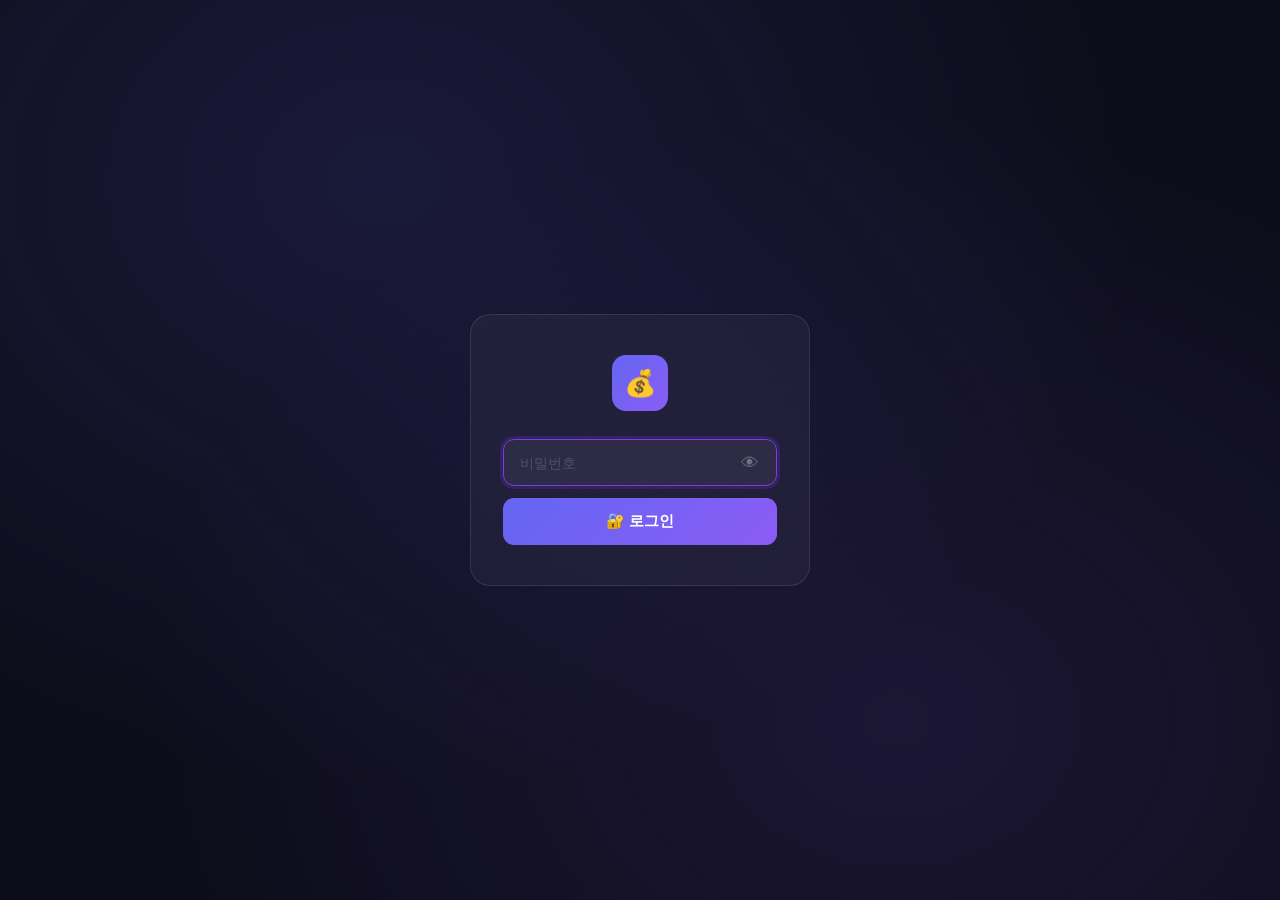
==== app.html @ 4954d440 "Add files via upload" ====
<!DOCTYPE html>
<html lang="ko">
<head>
<meta charset="UTF-8">
<meta name="viewport" content="width=device-width, initial-scale=1.0">
<title>AI 블로그 수익화 자동화</title>
<style>
*{margin:0;padding:0;box-sizing:border-box}
body{font-family:-apple-system,BlinkMacSystemFont,'Segoe UI','Noto Sans KR',sans-serif;background:#0d0d1a;color:#e2e2e2;min-height:100vh}
.header{background:rgba(255,255,255,.03);border-bottom:1px solid rgba(255,255,255,.08);padding:16px 24px;display:flex;align-items:center;justify-content:space-between;position:sticky;top:0;z-index:100;backdrop-filter:blur(12px)}
.logo{display:flex;align-items:center;gap:12px}
.logo-icon{width:36px;height:36px;background:linear-gradient(135deg,#6366f1,#8b5cf6);border-radius:9px;display:flex;align-items:center;justify-content:center;font-size:18px}
.logo-text{font-size:16px;font-weight:700;background:linear-gradient(135deg,#818cf8,#c4b5fd);-webkit-background-clip:text;-webkit-text-fill-color:transparent}
.status-bar{display:flex;gap:10px;flex-wrap:wrap}
.sb{font-size:11px;padding:4px 10px;border-radius:20px;border:1px solid rgba(255,255,255,.1);color:#9ca3af}
.sb.ok{border-color:rgba(16,185,129,.4);color:#34d399;background:rgba(16,185,129,.08)}
.sb.no{border-color:rgba(239,68,68,.3);color:#f87171;background:rgba(239,68,68,.06)}
.global-alert{position:fixed;top:72px;left:50%;transform:translateX(-50%);padding:12px 24px;border-radius:10px;font-size:14px;font-weight:600;z-index:200;display:none;min-width:260px;text-align:center;animation:fadeIn .3s}
@keyframes fadeIn{from{opacity:0;transform:translateX(-50%) translateY(-8px)}to{opacity:1;transform:translateX(-50%) translateY(0)}}
.global-alert.success{background:#065f46;color:#6ee7b7;border:1px solid #10b981}
.global-alert.error{background:#7f1d1d;color:#fca5a5;border:1px solid #ef4444}
.tabs{display:flex;background:rgba(255,255,255,.03);border-bottom:1px solid rgba(255,255,255,.08);padding:0 24px;overflow-x:auto}
.tab-btn{padding:14px 18px;font-size:13px;font-weight:600;color:#6b7280;border:none;background:none;cursor:pointer;border-bottom:2px solid transparent;transition:all .2s;white-space:nowrap}
.tab-btn:hover{color:#a78bfa}
.tab-btn.active{color:#a78bfa;border-bottom-color:#7c3aed}
.container{max-width:900px;margin:0 auto;padding:24px 20px}
.tab-content{display:none}
.tab-content.active{display:block}
.card{background:rgba(255,255,255,.04);border:1px solid rgba(255,255,255,.08);border-radius:14px;padding:22px;margin-bottom:16px}
.card-hot{background:linear-gradient(135deg,rgba(239,68,68,.08),rgba(251,191,36,.06));border:1px solid rgba(239,68,68,.2)}
.card-title{font-size:12px;font-weight:700;color:#a78bfa;margin-bottom:16px;display:flex;align-items:center;gap:8px;letter-spacing:.5px;text-transform:uppercase}
label{display:block;font-size:12px;color:#9ca3af;margin-bottom:5px;font-weight:600;letter-spacing:.3px}
input,select,textarea{width:100%;padding:10px 14px;background:rgba(255,255,255,.05);border:1px solid rgba(255,255,255,.1);border-radius:9px;color:#e2e2e2;font-size:14px;font-family:inherit;outline:none;transition:all .2s}
input:focus,select:focus,textarea:focus{border-color:#7c3aed;box-shadow:0 0 0 3px rgba(124,58,237,.15)}
input[type="password"]{letter-spacing:2px}
input[type="password"]::placeholder{letter-spacing:0}
select option{background:#1a1a2e}
textarea{resize:vertical;line-height:1.7}
.fg{margin-bottom:14px}
.row2{display:grid;grid-template-columns:1fr 1fr;gap:14px}
.row3{display:grid;grid-template-columns:1fr 1fr 1fr;gap:14px}
.hint{font-size:11px;color:#6b7280;margin-top:5px;line-height:1.6}
.hint a{color:#818cf8}
.infobox{background:rgba(99,102,241,.08);border:1px solid rgba(99,102,241,.2);border-radius:9px;padding:14px;margin-top:12px}
.infobox h4{color:#a78bfa;font-size:12px;font-weight:700;margin-bottom:8px}
.infobox ol,.infobox ul{padding-left:18px;font-size:12px;color:#9ca3af;line-height:2}
.infobox code{background:rgba(255,255,255,.08);padding:1px 5px;border-radius:3px;font-size:11px;font-family:monospace}
.btn{padding:10px 18px;border-radius:9px;border:none;font-size:13px;font-weight:700;cursor:pointer;display:inline-flex;align-items:center;gap:7px;transition:all .2s;font-family:inherit;letter-spacing:.3px}
.btn:disabled{opacity:.45;cursor:not-allowed;transform:none !important;box-shadow:none !important}
.btn-primary{background:linear-gradient(135deg,#6366f1,#8b5cf6);color:#fff}
.btn-primary:hover:not(:disabled){transform:translateY(-1px);box-shadow:0 6px 20px rgba(99,102,241,.4)}
.btn-success{background:linear-gradient(135deg,#059669,#10b981);color:#fff}
.btn-success:hover:not(:disabled){transform:translateY(-1px);box-shadow:0 6px 20px rgba(16,185,129,.35)}
.btn-danger{background:rgba(239,68,68,.15);color:#f87171;border:1px solid rgba(239,68,68,.25)}
.btn-danger:hover:not(:disabled){background:rgba(239,68,68,.25)}
.btn-ghost{background:rgba(255,255,255,.06);color:#d1d5db;border:1px solid rgba(255,255,255,.12)}
.btn-ghost:hover:not(:disabled){background:rgba(255,255,255,.1)}
.btn-hot{background:linear-gradient(135deg,#dc2626,#f97316);color:#fff}
.btn-hot:hover:not(:disabled){transform:translateY(-1px);box-shadow:0 6px 20px rgba(239,68,68,.4)}
.btn-yellow{background:linear-gradient(135deg,#b45309,#d97706);color:#fff}
.btn-yellow:hover:not(:disabled){transform:translateY(-1px);box-shadow:0 6px 20px rgba(217,119,6,.35)}
.btn-sm{padding:6px 12px;font-size:12px;border-radius:7px}
.btn-block{width:100%;justify-content:center}
.spin{width:16px;height:16px;border:2px solid rgba(255,255,255,.2);border-top-color:#fff;border-radius:50%;animation:sp .7s linear infinite;flex-shrink:0}
@keyframes sp{to{transform:rotate(360deg)}}
.progress-wrap{background:rgba(255,255,255,.05);border:1px solid rgba(255,255,255,.08);border-radius:10px;padding:16px;margin-bottom:16px;display:none}
.progress-bar-bg{height:6px;background:rgba(255,255,255,.08);border-radius:3px;overflow:hidden;margin-bottom:8px}
.progress-bar{height:100%;background:linear-gradient(90deg,#6366f1,#8b5cf6);border-radius:3px;transition:width .4s;width:0%}
.progress-text{font-size:12px;color:#9ca3af}
.log-wrap{background:rgba(0,0,0,.25);border:1px solid rgba(255,255,255,.06);border-radius:9px;padding:12px;height:120px;overflow-y:auto;font-size:12px;color:#6b7280;line-height:1.9;font-family:monospace}
.log-wrap div{border-bottom:1px solid rgba(255,255,255,.04);padding:1px 0}
.tag{background:rgba(99,102,241,.15);color:#a78bfa;border:1px solid rgba(99,102,241,.25);padding:2px 9px;border-radius:20px;font-size:11px;white-space:nowrap}
.tags-row{display:flex;flex-wrap:wrap;gap:5px;margin-top:6px}
.seo-badge{padding:3px 10px;border-radius:20px;font-size:11px;font-weight:700}
.seo-high{background:rgba(16,185,129,.15);color:#34d399;border:1px solid rgba(16,185,129,.3)}
.seo-mid{background:rgba(251,191,36,.12);color:#fbbf24;border:1px solid rgba(251,191,36,.25)}
.seo-low{background:rgba(239,68,68,.12);color:#f87171;border:1px solid rgba(239,68,68,.25)}
.badge{padding:3px 10px;border-radius:20px;font-size:11px;font-weight:700}
.badge-blue{background:rgba(59,130,246,.15);color:#60a5fa;border:1px solid rgba(59,130,246,.3)}
.badge-yellow{background:rgba(251,191,36,.12);color:#fbbf24;border:1px solid rgba(251,191,36,.3)}
.badge-green{background:rgba(16,185,129,.12);color:#34d399;border:1px solid rgba(16,185,129,.3)}
.badge-red{background:rgba(239,68,68,.12);color:#f87171;border:1px solid rgba(239,68,68,.3)}
.badge-orange{background:rgba(249,115,22,.12);color:#fb923c;border:1px solid rgba(249,115,22,.3)}
.queue-item{background:rgba(255,255,255,.03);border:1px solid rgba(255,255,255,.08);border-radius:12px;padding:16px;margin-bottom:10px;transition:border-color .2s}
.queue-item:hover{border-color:rgba(99,102,241,.3)}
.queue-item.posted{opacity:.65}
.queue-item.error{border-color:rgba(239,68,68,.3)}
.qi-header{display:flex;justify-content:space-between;align-items:flex-start;gap:12px;margin-bottom:8px}
.qi-title{font-size:14px;font-weight:600;color:#e2e2e2;line-height:1.4;margin-bottom:4px}
.qi-meta{font-size:12px;color:#6b7280}
.qi-longtail{font-size:11px;color:#818cf8;margin-top:4px}
.qi-actions{display:flex;gap:6px;margin-top:10px;flex-wrap:wrap}
.history-item{background:rgba(255,255,255,.03);border:1px solid rgba(255,255,255,.06);border-radius:12px;padding:16px;margin-bottom:10px}
.hi-title{font-size:14px;font-weight:600;color:#e2e2e2;margin-bottom:4px}
.hi-meta{font-size:12px;color:#6b7280;margin-bottom:6px}
.stats{display:grid;grid-template-columns:repeat(4,1fr);gap:12px;margin-bottom:20px}
.stat{background:rgba(255,255,255,.04);border:1px solid rgba(255,255,255,.08);border-radius:12px;padding:14px;text-align:center}
.stat-num{font-size:26px;font-weight:700;color:#818cf8;margin-bottom:2px}
.stat-label{font-size:11px;color:#6b7280}
.kw-item{display:flex;align-items:center;gap:10px;padding:10px 14px;background:rgba(255,255,255,.03);border:1px solid rgba(255,255,255,.07);border-radius:9px;margin-bottom:6px}
.kw-item input[type=checkbox]{width:16px;height:16px;cursor:pointer;accent-color:#7c3aed}
.kw-text{flex:1;font-size:14px;color:#d1d5db}
.kw-badge{font-size:10px;padding:2px 8px;border-radius:20px;background:rgba(99,102,241,.15);color:#a78bfa;border:1px solid rgba(99,102,241,.2)}
.divider{height:1px;background:rgba(255,255,255,.07);margin:18px 0}
.empty{text-align:center;padding:50px 20px;color:#6b7280}
.empty .empty-icon{font-size:40px;margin-bottom:12px}
.empty p{font-size:14px}
.token-timer{font-size:12px;margin-top:6px;padding:6px 10px;border-radius:7px;display:inline-block}
.timer-ok{background:rgba(16,185,129,.1);color:#34d399;border:1px solid rgba(16,185,129,.2)}
.timer-warn{background:rgba(251,191,36,.1);color:#fbbf24;border:1px solid rgba(251,191,36,.2)}
.timer-expired{background:rgba(239,68,68,.1);color:#f87171;border:1px solid rgba(239,68,68,.2)}

/* 핫이슈 trend cards */
.trend-grid{display:grid;grid-template-columns:1fr 1fr;gap:10px;margin-top:14px}
.trend-card{background:rgba(255,255,255,.04);border:1px solid rgba(255,255,255,.08);border-radius:11px;padding:14px;cursor:pointer;transition:all .2s;position:relative}
.trend-card:hover{border-color:rgba(239,68,68,.4);background:rgba(239,68,68,.05)}
.trend-card.selected{border-color:rgba(99,102,241,.5);background:rgba(99,102,241,.08)}
.trend-card .tc-rank{position:absolute;top:10px;right:12px;font-size:18px;font-weight:700;color:rgba(255,255,255,.15)}
.trend-card .tc-cat{font-size:10px;font-weight:700;padding:2px 8px;border-radius:20px;display:inline-block;margin-bottom:8px}
.trend-card .tc-original{font-size:13px;font-weight:600;color:#e2e2e2;margin-bottom:4px}
.trend-card .tc-keyword{font-size:12px;color:#818cf8;margin-bottom:6px}
.trend-card .tc-reason{font-size:11px;color:#6b7280;line-height:1.5}
.trend-card .tc-check{width:18px;height:18px;border-radius:4px;background:rgba(255,255,255,.08);border:1px solid rgba(255,255,255,.2);display:flex;align-items:center;justify-content:center;font-size:12px;margin-bottom:8px}
.trend-card.selected .tc-check{background:#6366f1;border-color:#6366f1}
.trend-actions{display:flex;gap:10px;margin-top:14px;align-items:center}
.trend-last-update{font-size:11px;color:#6b7280;flex:1}

/* Category colors */
.cat-ent{background:rgba(236,72,153,.15);color:#f9a8d4;border:1px solid rgba(236,72,153,.25)}
.cat-eco{background:rgba(16,185,129,.12);color:#6ee7b7;border:1px solid rgba(16,185,129,.2)}
.cat-sports{background:rgba(59,130,246,.12);color:#93c5fd;border:1px solid rgba(59,130,246,.2)}
.cat-tech{background:rgba(99,102,241,.12);color:#c4b5fd;border:1px solid rgba(99,102,241,.2)}
.cat-life{background:rgba(251,191,36,.1);color:#fde68a;border:1px solid rgba(251,191,36,.2)}
.cat-health{background:rgba(239,68,68,.1);color:#fca5a5;border:1px solid rgba(239,68,68,.2)}
.cat-etc{background:rgba(255,255,255,.06);color:#9ca3af;border:1px solid rgba(255,255,255,.12)}

.count-badge{background:#4c1d95;color:#c4b5fd;border-radius:20px;padding:1px 7px;font-size:11px;margin-left:4px}

@media(max-width:600px){
  .row2,.row3{grid-template-columns:1fr}
  .stats{grid-template-columns:1fr 1fr}
  .status-bar{display:none}
  .tab-btn{padding:12px 12px;font-size:12px}
  .trend-grid{grid-template-columns:1fr}
}
</style>
</head>
<body>

<div class="header">
  <div class="logo">
    <div class="logo-icon">💰</div>
    <span class="logo-text">AI 블로그 수익화 자동화</span>
    <span style="font-size:10px;font-weight:700;padding:3px 8px;border-radius:20px;background:rgba(99,102,241,.2);color:#a78bfa;border:1px solid rgba(99,102,241,.3);margin-left:4px">v1.2.0</span>
  </div>
  <div class="status-bar">
    <span class="sb" id="sb-gemini">❌ Gemini 미설정</span>
    <span class="sb" id="sb-blog">❌ Blog ID 없음</span>
    <span class="sb" id="sb-token">❌ 토큰 없음</span>
    <button onclick="doLogout()" style="background:rgba(239,68,68,.12);color:#f87171;border:1px solid rgba(239,68,68,.25);border-radius:20px;padding:4px 12px;font-size:11px;cursor:pointer;font-family:inherit;font-weight:600">🔒 로그아웃</button>
  </div>
</div>

<div class="global-alert" id="globalAlert"></div>

<div class="tabs">
  <button class="tab-btn" data-tab="settings" onclick="showTab('settings')">⚙️ 설정</button>
  <button class="tab-btn active" data-tab="hotissue" onclick="showTab('hotissue')">🔥 핫이슈</button>
  <button class="tab-btn" data-tab="keywords" onclick="showTab('keywords')">🔑 키워드</button>
  <button class="tab-btn" data-tab="queue" onclick="showTab('queue')">📋 대기열 <span id="queueCount" class="count-badge">0</span></button>
  <button class="tab-btn" data-tab="history" onclick="showTab('history')">📊 기록</button>
</div>

<!-- ===== SETTINGS ===== -->
<div id="tab-settings" class="tab-content">
<div class="container">
  <div class="card">
    <div class="card-title">🤖 AI 설정 (Gemini — 무료)</div>
    <div class="fg">
      <label>GEMINI API 키</label>
      <input type="password" id="geminiKey" placeholder="AIzaSy..." oninput="autoSave()">
      <p class="hint">👉 <a href="https://aistudio.google.com/app/apikey" target="_blank">aistudio.google.com</a> 에서 무료 발급 · 하루 1,500회 무료</p>
    </div>
  </div>
  <div class="card">
    <div class="card-title">📝 Blogger 연동</div>
    <div class="fg">
      <label>블로그 ID</label>
      <input type="text" id="blogId" placeholder="예: 1234567890123456789" oninput="autoSave()">
      <p class="hint">Blogger 대시보드 URL → blogger.com/blog/posts/<strong>이 숫자</strong></p>
    </div>
    <div class="fg">
      <label>Google OAuth 액세스 토큰</label>
      <input type="password" id="oauthToken" placeholder="ya29.xxxxx..." oninput="startTokenTimer();autoSave()">
      <div id="tokenTimerEl" style="margin-top:6px"></div>
      <div class="infobox">
        <h4>📋 토큰 발급 (1시간 유효, 무료)</h4>
        <ol>
          <li><a href="https://developers.google.com/oauthplayground/" target="_blank" style="color:#818cf8">OAuth 2.0 Playground</a> 접속</li>
          <li>Blogger API v3 선택 → <code>https://www.googleapis.com/auth/blogger</code> 체크</li>
          <li>Authorize APIs → Exchange authorization code for tokens</li>
          <li>Access token 복사 후 위에 붙여넣기</li>
        </ol>
      </div>
    </div>
  </div>
  <div class="card">
    <div class="card-title">⚙️ 포스팅 설정</div>
    <div class="row3">
      <div class="fg">
        <label>글 스타일</label>
        <select id="defaultTone" onchange="autoSave()">
          <option value="정보전달형 SEO 최적화">📚 정보전달 (SEO)</option>
          <option value="리뷰/후기">⭐ 리뷰 / 후기</option>
          <option value="튜토리얼">🛠️ 튜토리얼</option>
          <option value="트렌드 분석">📰 트렌드 분석</option>
        </select>
      </div>
      <div class="fg">
        <label>포스팅 간격 (초)</label>
        <input type="number" id="postDelay" value="30" min="10" max="300" oninput="autoSave()">
        <p class="hint">스팸 방지: 최소 10초 이상</p>
      </div>
      <div class="fg">
        <label>이미지 스타일</label>
        <select id="imageStyle" onchange="autoSave()">
          <option value="realistic photo, professional photography, high quality">사실적 사진</option>
          <option value="flat illustration, modern design, colorful">일러스트</option>
          <option value="minimalist, clean design, white background">미니멀</option>
          <option value="watercolor painting, artistic, beautiful">수채화</option>
        </select>
      </div>
    </div>
  </div>
  <div style="display:flex;align-items:center;gap:12px;margin-top:8px"><span id="autoSaveStatus" style="font-size:12px;color:#34d399;display:none">✅ 자동 저장됨</span></div>
</div>
</div>

<!-- ===== HOT ISSUE ===== -->
<div id="tab-hotissue" class="tab-content active">
<div class="container">

  <div class="card card-hot">
    <div class="card-title" style="color:#fb923c">🔥 오늘의 핫이슈 — 실시간 트렌드 분석</div>
    <p style="font-size:13px;color:#9ca3af;margin-bottom:16px">구글 트렌드 + AI 분석으로 오늘 가장 수익성 높은 블로그 주제를 자동으로 찾아드려요</p>

    <div style="display:flex;gap:10px;flex-wrap:wrap;align-items:center">
      <button class="btn btn-hot" id="trendBtn" onclick="fetchTrends()">
        🔥 오늘의 핫이슈 가져오기
      </button>
      <select id="trendCountry" style="width:auto;padding:10px 14px">
        <option value="KR">🇰🇷 한국</option>
        <option value="US">🇺🇸 미국</option>
        <option value="JP">🇯🇵 일본</option>
      </select>
      <span id="trendLastUpdate" style="font-size:11px;color:#6b7280"></span>
    </div>
  </div>

  <div id="trendResultArea" style="display:none">
    <div style="display:flex;justify-content:space-between;align-items:center;margin-bottom:12px">
      <div style="font-size:13px;font-weight:600;color:#e2e2e2">
        AI 분석 완료 — 수익성 높은 주제 선택
        <span id="selectedCount" style="font-size:12px;color:#a78bfa;margin-left:8px"></span>
      </div>
      <div style="display:flex;gap:8px">
        <button class="btn btn-sm btn-ghost" onclick="selectAllTrends()">전체 선택</button>
        <button class="btn btn-sm btn-ghost" onclick="deselectAllTrends()">전체 해제</button>
      </div>
    </div>

    <div class="trend-grid" id="trendGrid"></div>

    <div class="trend-actions" style="margin-top:16px">
      <button class="btn btn-primary" id="addTrendsBtn" onclick="addTrendKeywords()">
        ✅ 선택한 주제 키워드로 추가
      </button>
      <button class="btn btn-success" id="generateTrendsBtn" onclick="generateFromTrends()">
        ✨ 바로 글 생성하기
      </button>
    </div>
  </div>

  <div id="trendLoading" style="display:none">
    <div class="card" style="text-align:center;padding:40px">
      <div class="spin" style="margin:0 auto 16px;width:32px;height:32px;border-width:3px"></div>
      <p id="trendLoadingText" style="color:#9ca3af;font-size:14px">구글 트렌드 데이터 분석 중...</p>
    </div>
  </div>

</div>
</div>

<!-- ===== KEYWORDS ===== -->
<div id="tab-keywords" class="tab-content">
<div class="container">

  <div class="card">
    <div class="card-title">🔍 키워드 자동 확장</div>
    <p style="font-size:13px;color:#9ca3af;margin-bottom:14px">메인 키워드 하나 입력 → 롱테일 키워드 10개 자동 추천</p>
    <div style="display:flex;gap:10px">
      <input type="text" id="mainKeyword" placeholder="예: 제주도 여행, 다이어트 식단..." style="flex:1" onkeydown="if(event.key==='Enter')expandKeywords()">
      <button class="btn btn-yellow" onclick="expandKeywords()" id="expandBtn">🔍 키워드 확장</button>
    </div>
    <div id="expandResult"></div>
  </div>

  <div class="card">
    <div class="card-title">📝 생성할 키워드 목록</div>
    <div class="fg">
      <label>키워드 직접 입력 (한 줄에 하나씩)</label>
      <textarea id="keywordsInput" rows="7" placeholder="제주도 3박4일 혼자 여행 코스 비용&#10;제주도 맛집 현지인 추천&#10;제주도 숙소 가성비"></textarea>
      <p class="hint">한 줄에 키워드 하나 · Gemini 무료: 하루 1,500회</p>
    </div>

    <div id="genProgress" class="progress-wrap">
      <div class="progress-bar-bg"><div class="progress-bar" id="progressBar"></div></div>
      <div class="progress-text" id="progressText">준비 중...</div>
    </div>

    <button class="btn btn-primary btn-block" id="genBtn" onclick="startGeneration()" style="padding:14px;font-size:15px">
      ✨ AI 블로그 글 생성 시작
    </button>

    <div class="divider"></div>
    <label style="margin-bottom:8px">활동 로그</label>
    <div class="log-wrap" id="activityLog"><div style="color:#4b5563">대기 중...</div></div>
  </div>

</div>
</div>

<!-- ===== QUEUE ===== -->
<div id="tab-queue" class="tab-content">
<div class="container">
  <div class="stats">
    <div class="stat"><div class="stat-num" id="stat-total">0</div><div class="stat-label">전체</div></div>
    <div class="stat"><div class="stat-num" id="stat-ready" style="color:#60a5fa">0</div><div class="stat-label">포스팅 대기</div></div>
    <div class="stat"><div class="stat-num" id="stat-posted" style="color:#34d399">0</div><div class="stat-label">완료</div></div>
    <div class="stat"><div class="stat-num" id="stat-error" style="color:#f87171">0</div><div class="stat-label">오류</div></div>
  </div>
  <div style="display:flex;gap:10px;margin-bottom:20px;flex-wrap:wrap">
    <button class="btn btn-success" id="postAllBtn" onclick="postAll()" style="flex:1;justify-content:center;padding:13px">🚀 대기 중인 글 전체 포스팅</button>
    <button class="btn btn-danger btn-sm" onclick="clearQueue()">🗑️ 초기화</button>
  </div>
  <div id="queueList"><div class="empty"><div class="empty-icon">📭</div><p>생성된 글이 없습니다</p></div></div>
</div>
</div>

<!-- ===== HISTORY ===== -->
<div id="tab-history" class="tab-content">
<div class="container">
  <div style="display:flex;justify-content:space-between;align-items:center;margin-bottom:20px">
    <div style="font-size:14px;color:#9ca3af">총 <span id="historyCountText">0</span>개 포스팅 완료</div>
    <button class="btn btn-danger btn-sm" onclick="clearHistory()">🗑️ 기록 삭제</button>
  </div>
  <div id="historyList"><div class="empty"><div class="empty-icon">📊</div><p>포스팅 기록이 없습니다</p></div></div>
</div>
</div>

<!-- Preview Modal -->
<div id="previewModal" style="display:none;position:fixed;top:0;left:0;right:0;bottom:0;background:rgba(0,0,0,.8);z-index:300;overflow-y:auto;padding:40px 20px">
  <div style="max-width:800px;margin:0 auto;background:#fff;border-radius:16px;overflow:hidden">
    <div style="background:#1a1a2e;padding:16px 24px;display:flex;justify-content:space-between;align-items:center">
      <span style="color:#a78bfa;font-size:14px;font-weight:600">미리보기</span>
      <button class="btn btn-sm btn-ghost" onclick="closePreview()">✕ 닫기</button>
    </div>
    <div id="previewContent" style="padding:32px;color:#1a1a1a;font-family:Georgia,serif;line-height:1.8"></div>
  </div>
</div>

<script>

(function(){if(!sessionStorage.getItem('yblog_auth'))window.location.href='index.html';})();

const SALT='yblog_salt_2024';
const DEFAULT_HASH='af176805df287cd3b56f650be6d6d30e2ffe88fa724b37121c51d79d87d1de58';

async function sha256(s){const b=await crypto.subtle.digest('SHA-256',new TextEncoder().encode(s));return Array.from(new Uint8Array(b)).map(x=>x.toString(16).padStart(2,'0')).join('');}

function doLogout(){sessionStorage.removeItem('yblog_auth');window.location.href='index.html';}

async function changePw(){
  const cur=document.getElementById('pwCurrent').value;
  const nw=document.getElementById('pwNew').value;
  const cf=document.getElementById('pwConfirm').value;
  const msg=document.getElementById('pwMsg');
  function show(text,ok){msg.style.display='block';msg.style.background=ok?'rgba(16,185,129,.1)':'rgba(239,68,68,.1)';msg.style.border='1px solid '+(ok?'rgba(16,185,129,.3)':'rgba(239,68,68,.3)');msg.style.color=ok?'#34d399':'#f87171';msg.textContent=text;}
  if(!cur||!nw||!cf){show('모든 필드를 입력해 주세요',false);return;}
  if(nw.length<6){show('새 비밀번호는 6자 이상이어야 합니다',false);return;}
  if(nw!==cf){show('새 비밀번호가 일치하지 않습니다',false);return;}
  const stored=localStorage.getItem('yblog_pw_hash')||DEFAULT_HASH;
  const curHash=await sha256(cur+SALT);
  if(curHash!==stored){show('현재 비밀번호가 올바르지 않습니다',false);return;}
  const newHash=await sha256(nw+SALT);
  localStorage.setItem('yblog_pw_hash',newHash);
  show('✅ 비밀번호가 변경되었습니다',true);
  document.getElementById('pwCurrent').value='';
  document.getElementById('pwNew').value='';
  document.getElementById('pwConfirm').value='';
}

const state = {
  settings: JSON.parse(localStorage.getItem('ys2_settings') || '{"postDelay":30}'),
  queue: JSON.parse(localStorage.getItem('ys2_queue') || '[]'),
  history: JSON.parse(localStorage.getItem('ys2_history') || '[]'),
  trends: [],
  isGenerating: false,
  isPosting: false
};

function save() {
  localStorage.setItem('ys2_settings', JSON.stringify(state.settings));
  localStorage.setItem('ys2_queue', JSON.stringify(state.queue));
  localStorage.setItem('ys2_history', JSON.stringify(state.history));
}

function showTab(name) {
  document.querySelectorAll('.tab-content').forEach(t => t.classList.remove('active'));
  document.querySelectorAll('.tab-btn').forEach(b => b.classList.remove('active'));
  document.getElementById('tab-' + name).classList.add('active');
  document.querySelector('[data-tab="' + name + '"]').classList.add('active');
}

function saveSettings() {
  state.settings = {
    geminiKey: document.getElementById('geminiKey').value.trim(),
    blogId: document.getElementById('blogId').value.trim(),
    oauthToken: document.getElementById('oauthToken').value.trim(),
    postDelay: parseInt(document.getElementById('postDelay').value) || 30,
    defaultTone: document.getElementById('defaultTone').value,
    imageStyle: document.getElementById('imageStyle').value
  };
  save();
  updateStatusBar();
  showAlert('설정 저장 완료 ✅', 'success');
}

function updateStatusBar() {
  const s = state.settings;
  const set = (id, ok, okText, noText) => {
    const el = document.getElementById(id);
    el.textContent = ok ? okText : noText;
    el.className = 'sb ' + (ok ? 'ok' : 'no');
  };
  set('sb-gemini', s.geminiKey, '✅ Gemini 연결됨', '❌ Gemini 미설정');
  set('sb-blog', s.blogId, '✅ Blog ID 설정됨', '❌ Blog ID 없음');
  set('sb-token', s.oauthToken, '✅ 토큰 있음', '❌ 토큰 없음');
}

let timerInterval = null, tokenExpiry = null;
function startTokenTimer() {
  if (timerInterval) clearInterval(timerInterval);
  const token = document.getElementById('oauthToken').value.trim();
  if (!token) { document.getElementById('tokenTimerEl').innerHTML = ''; return; }
  tokenExpiry = Date.now() + 3600000;
  timerInterval = setInterval(updateTimer, 1000);
  updateTimer();
}
function updateTimer() {
  const left = Math.max(0, tokenExpiry - Date.now());
  const m = Math.floor(left / 60000), s = Math.floor((left % 60000) / 1000);
  const cls = left > 1800000 ? 'timer-ok' : left > 300000 ? 'timer-warn' : 'timer-expired';
  const text = left > 0 ? ('⏱ 만료까지 ' + m + '분 ' + s + '초') : '⚠️ 토큰 만료 — 새로 발급받아 주세요';
  document.getElementById('tokenTimerEl').innerHTML = '<span class="token-timer ' + cls + '">' + text + '</span>';
  if (left === 0) clearInterval(timerInterval);
}

async function callGemini(prompt, maxTokens) {
  maxTokens = maxTokens || 4096;
  const key = state.settings.geminiKey;
  if (!key) throw new Error('Gemini API 키가 없습니다. 설정에서 입력해 주세요.');
  const res = await fetch(
    'https://generativelanguage.googleapis.com/v1beta/models/gemini-2.5-flash:generateContent?key=' + key,
    {
      method: 'POST',
      headers: { 'Content-Type': 'application/json' },
      body: JSON.stringify({
        contents: [{ parts: [{ text: prompt }] }],
        generationConfig: { temperature: 0.75, maxOutputTokens: maxTokens, thinkingConfig: { thinkingBudget: 0 } }
      })
    }
  );
  if (!res.ok) {
    const e = await res.json();
    throw new Error(e.error ? e.error.message : ('Gemini API 오류 ' + res.status));
  }
  const data = await res.json();
  if (!data.candidates || !data.candidates[0]) throw new Error('응답 없음: ' + JSON.stringify(data));
  const parts = data.candidates[0].content.parts;
  const textPart = parts.find(function(p){ return !p.thought; }) || parts[0];
  return textPart.text;
}

// ===== HOT ISSUE =====
async function fetchTrends() {
  if (!state.settings.geminiKey) { showAlert('Gemini API 키를 먼저 설정해 주세요', 'error'); showTab('settings'); return; }

  const btn = document.getElementById('trendBtn');
  btn.disabled = true;
  btn.innerHTML = '<div class="spin"></div> 분석 중...';
  document.getElementById('trendLoading').style.display = 'block';
  document.getElementById('trendResultArea').style.display = 'none';

  const country = document.getElementById('trendCountry').value;
  const countryName = { KR: '한국', US: '미국', JP: '일본' }[country] || '한국';

  let rawTrends = [];

  // Step 1: Try Google Trends RSS via CORS proxy
  try {
    document.getElementById('trendLoadingText').textContent = '구글 트렌드 데이터 수집 중...';
    const proxyUrl = 'https://api.allorigins.win/get?url=';
    const rssUrl = encodeURIComponent('https://trends.google.com/trends/trendingsearches/daily/rss?geo=' + country);
    const res = await fetch(proxyUrl + rssUrl, { signal: AbortSignal.timeout(8000) });
    const data = await res.json();
    const parser = new DOMParser();
    const xml = parser.parseFromString(data.contents, 'text/xml');
    const items = xml.querySelectorAll('item');
    rawTrends = [...items].slice(0, 25).map(item => {
      const title = item.querySelector('title');
      const traffic = item.querySelector('ht\\:approx_traffic, approx_traffic');
      return {
        title: title ? title.textContent : '',
        traffic: traffic ? traffic.textContent : ''
      };
    }).filter(t => t.title);
  } catch(e) {
    rawTrends = [];
  }

  // Step 2: Gemini analysis
  try {
    document.getElementById('trendLoadingText').textContent = 'AI가 수익성 분석 중...';

    const today = new Date().toLocaleDateString('ko-KR', { year: 'numeric', month: 'long', day: 'numeric', weekday: 'long' });

    let prompt;
    if (rawTrends.length > 0) {
      prompt = '오늘(' + today + ') ' + countryName + ' 구글 트렌드 검색어:\n' +
        rawTrends.map(function(t, i) { return (i+1) + '. ' + t.title + (t.traffic ? ' (' + t.traffic + ')' : ''); }).join('\n') +
        '\n\n위 트렌드 중 블로그 애드센스 수익화에 가장 적합한 주제 10개를 선택하고 분석해주세요.\n선택 기준: 검색량, 광고 단가, 정보성, 독자 체류시간\n\n반드시 JSON만 응답 (마크다운 없이):\n{"trends":[{"rank":1,"original":"원본 키워드","blog_keyword":"구체적인 블로그 포스팅 키워드","category":"카테고리(엔터/경제/스포츠/테크/라이프/건강/기타 중 하나)","reason":"수익화 적합 이유 (20자 내외)","ad_cpc":"예상 광고단가(높음/보통/낮음)"}]}';
    } else {
      prompt = '오늘(' + today + ') ' + countryName + '에서 가장 핫한 이슈와 트렌드를 분석해서 블로그 애드센스 수익화에 적합한 주제 10개를 추천해주세요.\n최근 뉴스, 시즌 이슈, 사회 트렌드를 반영해서 추천해 주세요.\n\n반드시 JSON만 응답 (마크다운 없이):\n{"trends":[{"rank":1,"original":"이슈 키워드","blog_keyword":"구체적인 블로그 포스팅 키워드","category":"카테고리(엔터/경제/스포츠/테크/라이프/건강/기타 중 하나)","reason":"수익화 적합 이유 (20자 내외)","ad_cpc":"예상 광고단가(높음/보통/낮음)"}]}';
    }

    const text = await callGemini(prompt, 2048);
    const parsed = JSON.parse(text.replace(/```json|```/g, '').trim());
    state.trends = parsed.trends;
    displayTrends(parsed.trends);

    document.getElementById('trendLastUpdate').textContent = '최근 업데이트: ' + new Date().toLocaleTimeString('ko-KR');
  } catch(err) {
    showAlert('트렌드 분석 오류: ' + err.message, 'error');
    document.getElementById('trendLoading').style.display = 'none';
    document.getElementById('trendResultArea').innerHTML = '<div style="background:rgba(239,68,68,.1);border:1px solid rgba(239,68,68,.3);border-radius:10px;padding:16px;color:#f87171;font-size:13px">❌ 오류: ' + err.message + '<br><br>확인사항:<br>1. Gemini API 키가 올바른지 확인<br>2. <a href=\"https://aistudio.google.com/app/apikey\" target=\"_blank\" style=\"color:#f87171\">aistudio.google.com</a>에서 키 재발급 시도<br>3. 인터넷 연결 확인</div>';
    document.getElementById('trendResultArea').style.display = 'block';
  }

  btn.disabled = false;
  btn.innerHTML = '🔄 새로고침';
  document.getElementById('trendLoading').style.display = 'none';
}

function getCatClass(cat) {
  if (!cat) return 'cat-etc';
  cat = cat.toLowerCase();
  if (cat.includes('엔터') || cat.includes('연예')) return 'cat-ent';
  if (cat.includes('경제') || cat.includes('금융') || cat.includes('주식')) return 'cat-eco';
  if (cat.includes('스포츠')) return 'cat-sports';
  if (cat.includes('테크') || cat.includes('기술') || cat.includes('it')) return 'cat-tech';
  if (cat.includes('라이프') || cat.includes('생활') || cat.includes('여행') || cat.includes('음식')) return 'cat-life';
  if (cat.includes('건강') || cat.includes('의료') || cat.includes('헬스')) return 'cat-health';
  return 'cat-etc';
}

function getCpcColor(cpc) {
  if (!cpc) return '';
  if (cpc.includes('높')) return 'color:#34d399';
  if (cpc.includes('보통')) return 'color:#fbbf24';
  return 'color:#9ca3af';
}

function displayTrends(trends) {
  const grid = document.getElementById('trendGrid');
  grid.innerHTML = trends.map(function(t, i) {
    const catClass = getCatClass(t.category);
    const cpcStyle = getCpcColor(t.ad_cpc);
    return '<div class="trend-card" id="tc_' + i + '" onclick="toggleTrend(' + i + ')">' +
      '<div class="tc-rank">' + (t.rank || (i+1)) + '</div>' +
      '<div class="tc-check" id="check_' + i + '"></div>' +
      '<span class="tc-cat ' + catClass + '">' + (t.category || '일반') + '</span>' +
      '<div class="tc-original">🔥 ' + (t.original || '') + '</div>' +
      '<div class="tc-keyword">→ ' + (t.blog_keyword || '') + '</div>' +
      '<div class="tc-reason">' + (t.reason || '') + '</div>' +
      (t.ad_cpc ? '<div style="font-size:11px;margin-top:6px;' + cpcStyle + '">💰 광고단가: ' + t.ad_cpc + '</div>' : '') +
      '</div>';
  }).join('');

  document.getElementById('trendResultArea').style.display = 'block';
  updateSelectedCount();
}

function toggleTrend(i) {
  const card = document.getElementById('tc_' + i);
  const check = document.getElementById('check_' + i);
  const selected = card.classList.toggle('selected');
  check.textContent = selected ? '✓' : '';
  updateSelectedCount();
}

function selectAllTrends() {
  state.trends.forEach(function(_, i) {
    const card = document.getElementById('tc_' + i);
    const check = document.getElementById('check_' + i);
    if (card) { card.classList.add('selected'); check.textContent = '✓'; }
  });
  updateSelectedCount();
}

function deselectAllTrends() {
  state.trends.forEach(function(_, i) {
    const card = document.getElementById('tc_' + i);
    const check = document.getElementById('check_' + i);
    if (card) { card.classList.remove('selected'); check.textContent = ''; }
  });
  updateSelectedCount();
}

function updateSelectedCount() {
  const count = document.querySelectorAll('.trend-card.selected').length;
  document.getElementById('selectedCount').textContent = count > 0 ? '(' + count + '개 선택됨)' : '';
}

function getSelectedTrendKeywords() {
  return state.trends.filter(function(_, i) {
    const card = document.getElementById('tc_' + i);
    return card && card.classList.contains('selected');
  }).map(function(t) { return t.blog_keyword; });
}

function addTrendKeywords() {
  const kws = getSelectedTrendKeywords();
  if (!kws.length) { showAlert('주제를 선택해 주세요', 'error'); return; }
  const existing = document.getElementById('keywordsInput').value.trim();
  document.getElementById('keywordsInput').value = (existing ? existing + '\n' : '') + kws.join('\n');
  showAlert(kws.length + '개 키워드 추가 완료!', 'success');
  showTab('keywords');
}

async function generateFromTrends() {
  const kws = getSelectedTrendKeywords();
  if (!kws.length) { showAlert('주제를 선택해 주세요', 'error'); return; }
  document.getElementById('keywordsInput').value = kws.join('\n');
  showTab('keywords');
  await sleep(300);
  startGeneration();
}

// ===== KEYWORD EXPANSION =====
async function expandKeywords() {
  const main = document.getElementById('mainKeyword').value.trim();
  if (!main) return;
  if (!state.settings.geminiKey) { showAlert('Gemini API 키를 먼저 설정해 주세요', 'error'); showTab('settings'); return; }

  const btn = document.getElementById('expandBtn');
  btn.disabled = true;
  btn.innerHTML = '<div class="spin"></div> 분석 중...';

  try {
    const prompt = '한국 블로그 SEO 전문가로서 키워드 "' + main + '"의 롱테일 키워드 10개를 추천해주세요.\n기준: 검색량 있고 경쟁 낮음, 구매/비교 의도, 구체적\n\nJSON만 응답:\n{"keywords":["키워드1","키워드2","키워드3","키워드4","키워드5","키워드6","키워드7","키워드8","키워드9","키워드10"]}';
    const text = await callGemini(prompt, 1024);
    const parsed = JSON.parse(text.replace(/```json|```/g, '').trim());

    document.getElementById('expandResult').innerHTML = '<div style="margin-top:14px">' +
      '<div style="font-size:12px;color:#9ca3af;margin-bottom:8px;font-weight:600">✨ AI 추천 롱테일 키워드</div>' +
      parsed.keywords.map(function(kw, i) {
        return '<div class="kw-item"><input type="checkbox" id="ekw_' + i + '" checked><label for="ekw_' + i + '" class="kw-text" style="cursor:pointer">' + kw + '</label><span class="kw-badge">롱테일</span></div>';
      }).join('') +
      '<button class="btn btn-primary" onclick="addExpandedKws(' + JSON.stringify(parsed.keywords).replace(/"/g, "'") + ')" style="margin-top:10px;width:100%;justify-content:center">✅ 선택한 키워드 추가</button></div>';

    window._expandedKws = parsed.keywords;
  } catch(err) {
    showAlert('키워드 확장 오류: ' + err.message, 'error');
  } finally {
    btn.disabled = false;
    btn.innerHTML = '🔍 키워드 확장';
  }
}

function addExpandedKws(kws) {
  const selected = kws.filter(function(_, i) { const cb = document.getElementById('ekw_' + i); return cb && cb.checked; });
  const existing = document.getElementById('keywordsInput').value.trim();
  document.getElementById('keywordsInput').value = (existing ? existing + '\n' : '') + selected.join('\n');
  document.getElementById('expandResult').innerHTML = '<p style="color:#34d399;font-size:13px;margin-top:10px">✅ ' + selected.length + '개 키워드가 추가되었습니다</p>';
  showAlert(selected.length + '개 키워드 추가 완료!', 'success');
}

// ===== CONTENT GENERATION =====
async function generatePost(keyword) {
  const tone = state.settings.defaultTone || '정보전달형 SEO 최적화';
  const imageStyle = state.settings.imageStyle || 'realistic photo, professional photography, high quality';

  const prompt = '구글 SEO 전문 한국어 블로그 작가로서 수익화 최적화 블로그 글을 작성하세요.\n\n키워드: "' + keyword + '"\n스타일: ' + tone + '\n\n요구사항:\n- 제목: 검색 클릭률 높은 SEO 제목 (40-60자, 숫자/연도 포함 권장)\n- 본문: 2,000자 이상, HTML 형식\n  <h2> 소제목 4-5개, <h3> 세부소제목, <p> 단락, <ul><li> 목록, <strong> 강조\n- 키워드를 자연스럽게 3-5회 포함\n- 독자 체류시간 늘리는 스토리텔링\n- 메타 설명: 140-160자\n- 이미지 프롬프트: 영어, ' + imageStyle + ' 스타일\n\n반드시 JSON만 응답 (마크다운 없이):\n{"title":"제목","meta_description":"메타설명","content":"HTML본문","image_prompt":"영어이미지프롬프트","tags":["태그1","태그2","태그3","태그4","태그5"],"next_keywords":["키워드1","키워드2","키워드3"]}';

  const text = await callGemini(prompt, 4096);
  return JSON.parse(text.replace(/```json|```/g, '').trim());
}

function getImageUrl(prompt) {
  const seed = Math.abs([...prompt].reduce(function(a,c){return((a<<5)-a+c.charCodeAt(0))|0;}, 0));
  return 'https://image.pollinations.ai/prompt/' + encodeURIComponent(prompt) + '?width=1200&height=630&nologo=true&seed=' + seed;
}

function seoScore(post) {
  let s = 0;
  const plain = post.content.replace(/<[^>]*>/g, '');
  if (post.title.length >= 30 && post.title.length <= 60) s += 25; else if (post.title.length > 15) s += 12;
  if (plain.length >= 2000) s += 30; else if (plain.length >= 1000) s += 15;
  if (post.meta_description && post.meta_description.length >= 100) s += 20;
  if (post.tags && post.tags.length >= 5) s += 15;
  if (post.content.includes('<h2') && post.content.includes('<h3')) s += 10;
  return s;
}

async function startGeneration() {
  if (state.isGenerating) return;
  if (!state.settings.geminiKey) { showAlert('Gemini API 키를 설정해 주세요', 'error'); showTab('settings'); return; }

  const kwText = document.getElementById('keywordsInput').value.trim();
  if (!kwText) { showAlert('키워드를 입력해 주세요', 'error'); return; }

  const keywords = [...new Set(kwText.split('\n').map(function(k){return k.trim();}).filter(Boolean))];
  state.isGenerating = true;

  const btn = document.getElementById('genBtn');
  btn.disabled = true;
  btn.innerHTML = '<div class="spin"></div> 생성 중...';

  const prog = document.getElementById('genProgress');
  prog.style.display = 'block';
  addLog('▶ ' + keywords.length + '개 키워드 생성 시작');

  for (let i = 0; i < keywords.length; i++) {
    const kw = keywords[i];
    updateProgress(i, keywords.length, kw);
    addLog('📝 "' + kw + '" 생성 중...');

    try {
      const gen = await generatePost(kw);
      const imgUrl = getImageUrl(gen.image_prompt || kw);
      const contentWithImg = '<img src="' + imgUrl + '" alt="' + gen.title + '" style="width:100%;max-width:900px;height:auto;margin:0 0 28px 0;border-radius:10px;display:block"><br>\n' + gen.content;

      const post = {
        id: Date.now() + i,
        keyword: kw,
        title: gen.title,
        meta_description: gen.meta_description,
        content: contentWithImg,
        tags: gen.tags || [],
        next_keywords: gen.next_keywords || [],
        imageUrl: imgUrl,
        status: 'ready',
        createdAt: new Date().toISOString()
      };
      post.score = seoScore(post);

      state.queue.push(post);
      save();
      renderQueue();
      updateQueueCount();
      addLog('✅ "' + kw + '" 완료 · SEO ' + post.score + '점');
      if (gen.next_keywords && gen.next_keywords.length) addLog('💡 다음 추천: ' + gen.next_keywords.join(', '));
    } catch(err) {
      addLog('❌ "' + kw + '" 실패: ' + err.message);
    }

    if (i < keywords.length - 1) await sleep(3500);
  }

  updateProgress(keywords.length, keywords.length, '완료!');
  state.isGenerating = false;
  btn.disabled = false;
  btn.innerHTML = '✨ AI 블로그 글 생성 시작';
  setTimeout(function(){ prog.style.display = 'none'; }, 2000);
  showAlert(keywords.length + '개 완료! 🎉', 'success');
  showTab('queue');
}

// ===== POSTING =====
async function postToBlogger(post) {
  const blogId = state.settings.blogId, token = state.settings.oauthToken;
  if (!blogId || !token) throw new Error('Blog ID와 토큰을 설정해 주세요');
  const res = await fetch('https://www.googleapis.com/blogger/v3/blogs/' + blogId + '/posts/', {
    method: 'POST',
    headers: { 'Authorization': 'Bearer ' + token, 'Content-Type': 'application/json' },
    body: JSON.stringify({ title: post.title, content: post.content, labels: post.tags })
  });
  if (!res.ok) {
    const e = await res.json();
    let msg = (e.error && e.error.message) ? e.error.message : ('HTTP ' + res.status);
    if (/401|invalid.cred/i.test(msg)) msg = '토큰이 만료되었습니다. 새로 발급받아 주세요.';
    throw new Error(msg);
  }
  return await res.json();
}

async function postSingle(index) {
  if (state.isPosting) return;
  if (!state.settings.oauthToken) { showAlert('토큰을 먼저 설정해 주세요', 'error'); showTab('settings'); return; }
  state.isPosting = true;
  const post = state.queue[index];
  post.status = 'posting';
  renderQueue();
  try {
    const result = await postToBlogger(post);
    post.status = 'posted'; post.postedAt = new Date().toISOString(); post.url = result.url;
    state.history.unshift(Object.assign({}, post));
    save(); renderQueue(); renderHistory(); updateQueueCount();
    showAlert('포스팅 완료! 🎉', 'success');
    addLog('✅ "' + post.title + '" 포스팅 완료');
  } catch(err) {
    post.status = 'error'; post.error = err.message; save(); renderQueue();
    showAlert('오류: ' + err.message, 'error');
  }
  state.isPosting = false;
}

async function postAll() {
  if (state.isPosting) return;
  const ready = state.queue.filter(function(p){ return p.status === 'ready'; });
  if (!ready.length) { showAlert('포스팅할 글이 없습니다', 'error'); return; }
  if (!state.settings.oauthToken) { showAlert('토큰을 먼저 설정해 주세요', 'error'); showTab('settings'); return; }

  state.isPosting = true;
  const btn = document.getElementById('postAllBtn');
  btn.disabled = true;

  const delay = (state.settings.postDelay || 30) * 1000;
  addLog('▶ ' + ready.length + '개 순차 포스팅 시작');

  for (let i = 0; i < ready.length; i++) {
    const qPost = state.queue.find(function(p){ return p.id === ready[i].id; });
    if (!qPost || qPost.status !== 'ready') continue;

    qPost.status = 'posting'; renderQueue();
    btn.innerHTML = '<div class="spin"></div> (' + (i+1) + '/' + ready.length + ') 포스팅 중...';
    addLog('📤 "' + qPost.title + '" 포스팅 중...');

    try {
      const result = await postToBlogger(qPost);
      qPost.status = 'posted'; qPost.postedAt = new Date().toISOString(); qPost.url = result.url;
      state.history.unshift(Object.assign({}, qPost));
      save(); renderQueue(); renderHistory(); updateQueueCount();
      addLog('✅ "' + qPost.title + '" 완료');
    } catch(err) {
      qPost.status = 'error'; qPost.error = err.message; save(); renderQueue();
      addLog('❌ 실패: ' + err.message);
    }

    if (i < ready.length - 1) { addLog('⏱ ' + state.settings.postDelay + '초 대기...'); await sleep(delay); }
  }

  state.isPosting = false;
  btn.disabled = false;
  btn.innerHTML = '🚀 대기 중인 글 전체 포스팅';
  showAlert('전체 포스팅 완료! 🎉', 'success');
}

// ===== RENDER =====
function renderQueue() {
  const el = document.getElementById('queueList');
  const stats = { total: state.queue.length, ready: 0, posted: 0, error: 0 };
  state.queue.forEach(function(p){ if(p.status==='ready')stats.ready++; else if(p.status==='posted')stats.posted++; else if(p.status==='error')stats.error++; });
  document.getElementById('stat-total').textContent = stats.total;
  document.getElementById('stat-ready').textContent = stats.ready;
  document.getElementById('stat-posted').textContent = stats.posted;
  document.getElementById('stat-error').textContent = stats.error;

  if (!state.queue.length) {
    el.innerHTML = '<div class="empty"><div class="empty-icon">📭</div><p>생성된 글이 없습니다<br>키워드 탭에서 글을 생성해 주세요</p></div>';
    return;
  }
  el.innerHTML = state.queue.map(function(p, i) {
    const seoClass = p.score >= 80 ? 'seo-high' : p.score >= 50 ? 'seo-mid' : 'seo-low';
    return '<div class="queue-item ' + p.status + '">' +
      '<div class="qi-header"><div style="flex:1">' +
      '<div class="qi-title">' + p.title + '</div>' +
      '<div class="qi-meta" style="margin-top:4px">🔑 ' + p.keyword + ' &nbsp;·&nbsp; <span class="seo-badge ' + seoClass + '">SEO ' + p.score + '점</span> &nbsp;·&nbsp; ' + new Date(p.createdAt).toLocaleDateString('ko-KR') + '</div>' +
      (p.next_keywords && p.next_keywords.length ? '<div class="qi-longtail" style="margin-top:5px">💡 다음 추천: ' + p.next_keywords.join(' · ') + '</div>' : '') +
      (p.error ? '<div style="color:#f87171;font-size:12px;margin-top:4px">⚠️ ' + p.error + '</div>' : '') +
      '</div><div>' + getStatusBadge(p.status) + '</div></div>' +
      '<div class="tags-row">' + (p.tags||[]).map(function(t){return '<span class="tag">#'+t+'</span>';}).join('') + '</div>' +
      '<div class="qi-actions">' +
      (p.status==='ready'?'<button class="btn btn-sm btn-primary" onclick="postSingle('+i+')">📤 포스팅</button>':'') +
      (p.status==='error'?'<button class="btn btn-sm btn-yellow" onclick="retryPost('+i+')">🔄 재시도</button>':'') +
      (p.url?'<a href="'+p.url+'" target="_blank" class="btn btn-sm btn-ghost">🔗 확인</a>':'') +
      '<button class="btn btn-sm btn-ghost" onclick="previewPost('+i+')">👁 미리보기</button>' +
      '<button class="btn btn-sm btn-danger" onclick="removeQueue('+i+')">🗑</button>' +
      '</div></div>';
  }).join('');
}

function renderHistory() {
  const el = document.getElementById('historyList');
  document.getElementById('historyCountText').textContent = state.history.length;
  if (!state.history.length) {
    el.innerHTML = '<div class="empty"><div class="empty-icon">📊</div><p>포스팅 기록이 없습니다</p></div>';
    return;
  }
  el.innerHTML = state.history.map(function(p) {
    return '<div class="history-item">' +
      '<div class="hi-title">' + p.title + '</div>' +
      '<div class="hi-meta">🔑 ' + p.keyword + ' &nbsp;·&nbsp; 📅 ' + new Date(p.postedAt).toLocaleString('ko-KR') + '</div>' +
      '<div class="tags-row">' + (p.tags||[]).map(function(t){return '<span class="tag">#'+t+'</span>';}).join('') + '</div>' +
      (p.url?'<div style="margin-top:10px"><a href="'+p.url+'" target="_blank" class="btn btn-sm btn-ghost">🔗 블로그에서 보기</a></div>':'') +
      '</div>';
  }).join('');
}

function getStatusBadge(s) {
  const map = { ready: '<span class="badge badge-blue">⏳ 대기</span>', posting: '<span class="badge badge-yellow">📤 포스팅 중</span>', posted: '<span class="badge badge-green">✅ 완료</span>', error: '<span class="badge badge-red">❌ 오류</span>' };
  return map[s] || '';
}

function previewPost(i) {
  const p = state.queue[i];
  document.getElementById('previewContent').innerHTML = '<h1 style="font-size:24px;margin-bottom:8px;line-height:1.4">' + p.title + '</h1><p style="color:#888;font-size:13px;margin-bottom:6px">키워드: ' + p.keyword + ' | SEO: ' + p.score + '점</p><p style="color:#555;font-size:13px;font-style:italic;margin-bottom:24px;padding:10px;background:#f5f5f5;border-radius:6px">📌 ' + p.meta_description + '</p>' + p.content + '<div style="margin-top:32px;padding-top:16px;border-top:1px solid #eee">' + (p.tags||[]).map(function(t){return '<span style="background:#f0f0f0;padding:3px 10px;border-radius:20px;font-size:12px;margin-right:6px;font-family:sans-serif">#'+t+'</span>';}).join('') + '</div>';
  document.getElementById('previewModal').style.display = 'block';
  document.body.style.overflow = 'hidden';
}

function closePreview() { document.getElementById('previewModal').style.display = 'none'; document.body.style.overflow = ''; }
async function retryPost(i) { state.queue[i].status = 'ready'; save(); await postSingle(i); }
function removeQueue(i) { if(confirm('삭제할까요?')){ state.queue.splice(i,1); save(); renderQueue(); updateQueueCount(); } }
function clearQueue() { if(confirm('대기열을 모두 삭제할까요?')){ state.queue=[]; save(); renderQueue(); updateQueueCount(); } }
function clearHistory() { if(confirm('기록을 모두 삭제할까요?')){ state.history=[]; save(); renderHistory(); } }
function updateQueueCount() { document.getElementById('queueCount').textContent = state.queue.length; }
function updateProgress(done, total, text) { document.getElementById('progressBar').style.width = (done/total*100)+'%'; document.getElementById('progressText').textContent = '('+done+'/'+total+') '+text; }
function addLog(msg) { const log=document.getElementById('activityLog'); const t=new Date().toLocaleTimeString('ko-KR',{hour:'2-digit',minute:'2-digit',second:'2-digit'}); log.innerHTML='<div>'+t+' '+msg+'</div>'+log.innerHTML; }
function showAlert(msg, type) { const el=document.getElementById('globalAlert'); el.textContent=msg; el.className='global-alert '+type; el.style.display='block'; setTimeout(function(){el.style.display='none';},4000); }
function sleep(ms) { return new Promise(function(r){setTimeout(r,ms);}); }


function autoSave() {
  state.settings = {
    geminiKey: document.getElementById('geminiKey').value.trim(),
    blogId: document.getElementById('blogId').value.trim(),
    oauthToken: document.getElementById('oauthToken').value.trim(),
    postDelay: parseInt(document.getElementById('postDelay').value) || 30,
    defaultTone: document.getElementById('defaultTone').value,
    imageStyle: document.getElementById('imageStyle').value
  };
  save();
  updateStatusBar();
  const el = document.getElementById('autoSaveStatus');
  if (el) { el.style.display = 'inline'; clearTimeout(el._t); el._t = setTimeout(function(){ el.style.display='none'; }, 2000); }
}

document.addEventListener('DOMContentLoaded', function() {
  const s = state.settings;
  if (s.geminiKey) document.getElementById('geminiKey').value = s.geminiKey;
  if (s.blogId) document.getElementById('blogId').value = s.blogId;
  if (s.oauthToken) document.getElementById('oauthToken').value = s.oauthToken;
  if (s.postDelay) document.getElementById('postDelay').value = s.postDelay;
  if (s.defaultTone) document.getElementById('defaultTone').value = s.defaultTone;
  if (s.imageStyle) document.getElementById('imageStyle').value = s.imageStyle;
  updateStatusBar();
  renderQueue();
  renderHistory();
  updateQueueCount();
});
</script>
</body>
</html>
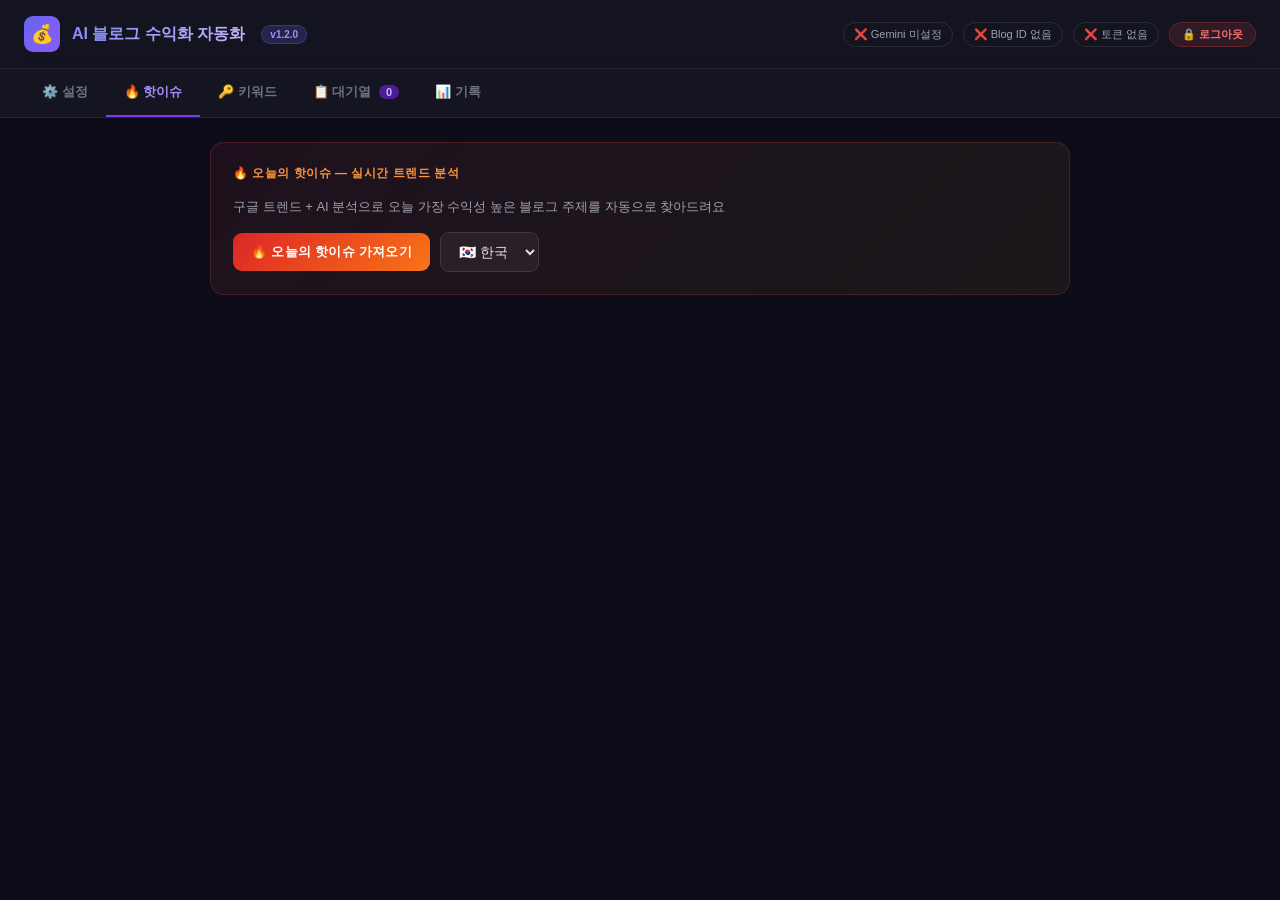
==== commit 12ef8bc4: "Add files via upload" ====
--- a/app.html
+++ b/app.html
@@ -174,6 +174,29 @@
 <!-- ===== SETTINGS ===== -->
 <div id="tab-settings" class="tab-content">
 <div class="container">
+  <div style="display:flex;align-items:center;justify-content:space-between;margin-bottom:14px">
+    <span style="font-size:12px;color:#6b7280">입력 즉시 자동 저장됩니다</span>
+    <span id="autoSaveStatus" style="font-size:12px;color:#34d399;display:none">✅ 저장됨</span>
+  </div>
+  <div class="card">
+    <div class="card-title">🔑 비밀번호 변경</div>
+    <div class="fg">
+      <label>현재 비밀번호</label>
+      <input type="password" id="pwCurrent" placeholder="현재 비밀번호">
+    </div>
+    <div class="fg">
+      <label>새 비밀번호</label>
+      <input type="password" id="pwNew" placeholder="새 비밀번호 (6자 이상)">
+    </div>
+    <div class="fg">
+      <label>새 비밀번호 확인</label>
+      <input type="password" id="pwConfirm" placeholder="새 비밀번호 재입력">
+    </div>
+    <div id="pwMsg" style="display:none;font-size:13px;padding:10px 14px;border-radius:9px;margin-bottom:12px"></div>
+    <button class="btn btn-primary btn-block" onclick="changePw()" style="padding:13px">🔐 비밀번호 변경</button>
+    <p style="font-size:11px;color:#6b7280;margin-top:10px;text-align:center">기본 비밀번호: blog2024</p>
+  </div>
+
   <div class="card">
     <div class="card-title">🤖 AI 설정 (Gemini — 무료)</div>
     <div class="fg">
@@ -701,10 +724,25 @@
   const tone = state.settings.defaultTone || '정보전달형 SEO 최적화';
   const imageStyle = state.settings.imageStyle || 'realistic photo, professional photography, high quality';
 
-  const prompt = '구글 SEO 전문 한국어 블로그 작가로서 수익화 최적화 블로그 글을 작성하세요.\n\n키워드: "' + keyword + '"\n스타일: ' + tone + '\n\n요구사항:\n- 제목: 검색 클릭률 높은 SEO 제목 (40-60자, 숫자/연도 포함 권장)\n- 본문: 2,000자 이상, HTML 형식\n  <h2> 소제목 4-5개, <h3> 세부소제목, <p> 단락, <ul><li> 목록, <strong> 강조\n- 키워드를 자연스럽게 3-5회 포함\n- 독자 체류시간 늘리는 스토리텔링\n- 메타 설명: 140-160자\n- 이미지 프롬프트: 영어, ' + imageStyle + ' 스타일\n\n반드시 JSON만 응답 (마크다운 없이):\n{"title":"제목","meta_description":"메타설명","content":"HTML본문","image_prompt":"영어이미지프롬프트","tags":["태그1","태그2","태그3","태그4","태그5"],"next_keywords":["키워드1","키워드2","키워드3"]}';
+  const prompt = '구글 SEO 전문 한국어 블로그 작가로서 수익화 최적화 블로그 글을 작성하세요.\n\n키워드: "' + keyword + '"\n스타일: ' + tone + '\n\n요구사항:\n- 제목: 검색 클릭률 높은 SEO 제목 (40-60자, 숫자/연도 포함 권장)\n- 본문: 2,000자 이상, HTML 형식\n  <h2> 소제목 4-5개, <h3> 세부소제목, <p> 단락, <ul><li> 목록, <strong> 강조, <table> 비교표 1개 이상\n- 각 <h2> 소제목 바로 아래에 반드시 [IMG:영어이미지설명] 마커 삽입 (소제목별 이미지, 총 4-5개)\n- 키워드를 자연스럽게 3-5회 포함\n- 독자 체류시간 늘리는 스토리텔링\n- 메타 설명: 140-160자\n\n[IMG:...] 마커 예시:\n<h2>제목</h2>\n[IMG:Korean economy investment US dollars financial chart realistic photo]\n<p>내용...</p>\n\n반드시 JSON만 응답 (마크다운 없이):\n{"title":"제목","meta_description":"메타설명","content":"HTML본문([IMG:...] 마커 포함)","tags":["태그1","태그2","태그3","태그4","태그5"],"next_keywords":["키워드1","키워드2","키워드3"]}';
 
   const text = await callGemini(prompt, 4096);
-  return JSON.parse(text.replace(/```json|```/g, '').trim());
+  const parsed = JSON.parse(text.replace(/```json|```/g, '').trim());
+
+  // [IMG:...] 마커를 실제 이미지 태그로 교체
+  parsed.content = parsed.content.replace(/\[IMG:([^\]]+)\]/g, function(match, imgPrompt) {
+    const style = state.settings.imageStyle || 'realistic photo, professional photography, high quality';
+    const fullPrompt = imgPrompt.trim() + ', ' + style;
+    const imgUrl = getImageUrl(fullPrompt);
+    return '<figure style="margin:20px 0 28px;text-align:center">' +
+      '<img src="' + imgUrl + '" alt="' + imgPrompt.trim() + '" ' +
+      'style="width:100%;max-width:860px;height:auto;border-radius:12px;display:inline-block" ' +
+      'loading="lazy" onerror="this.style.display='none'">' +
+      '<figcaption style="font-size:12px;color:#9ca3af;margin-top:8px">' + imgPrompt.trim() + '</figcaption>' +
+      '</figure>';
+  });
+
+  return parsed;
 }
 
 function getImageUrl(prompt) {
@@ -748,18 +786,14 @@
 
     try {
       const gen = await generatePost(kw);
-      const imgUrl = getImageUrl(gen.image_prompt || kw);
-      const contentWithImg = '<img src="' + imgUrl + '" alt="' + gen.title + '" style="width:100%;max-width:900px;height:auto;margin:0 0 28px 0;border-radius:10px;display:block"><br>\n' + gen.content;
-
       const post = {
         id: Date.now() + i,
         keyword: kw,
         title: gen.title,
         meta_description: gen.meta_description,
-        content: contentWithImg,
+        content: gen.content,
         tags: gen.tags || [],
         next_keywords: gen.next_keywords || [],
-        imageUrl: imgUrl,
         status: 'ready',
         createdAt: new Date().toISOString()
       };
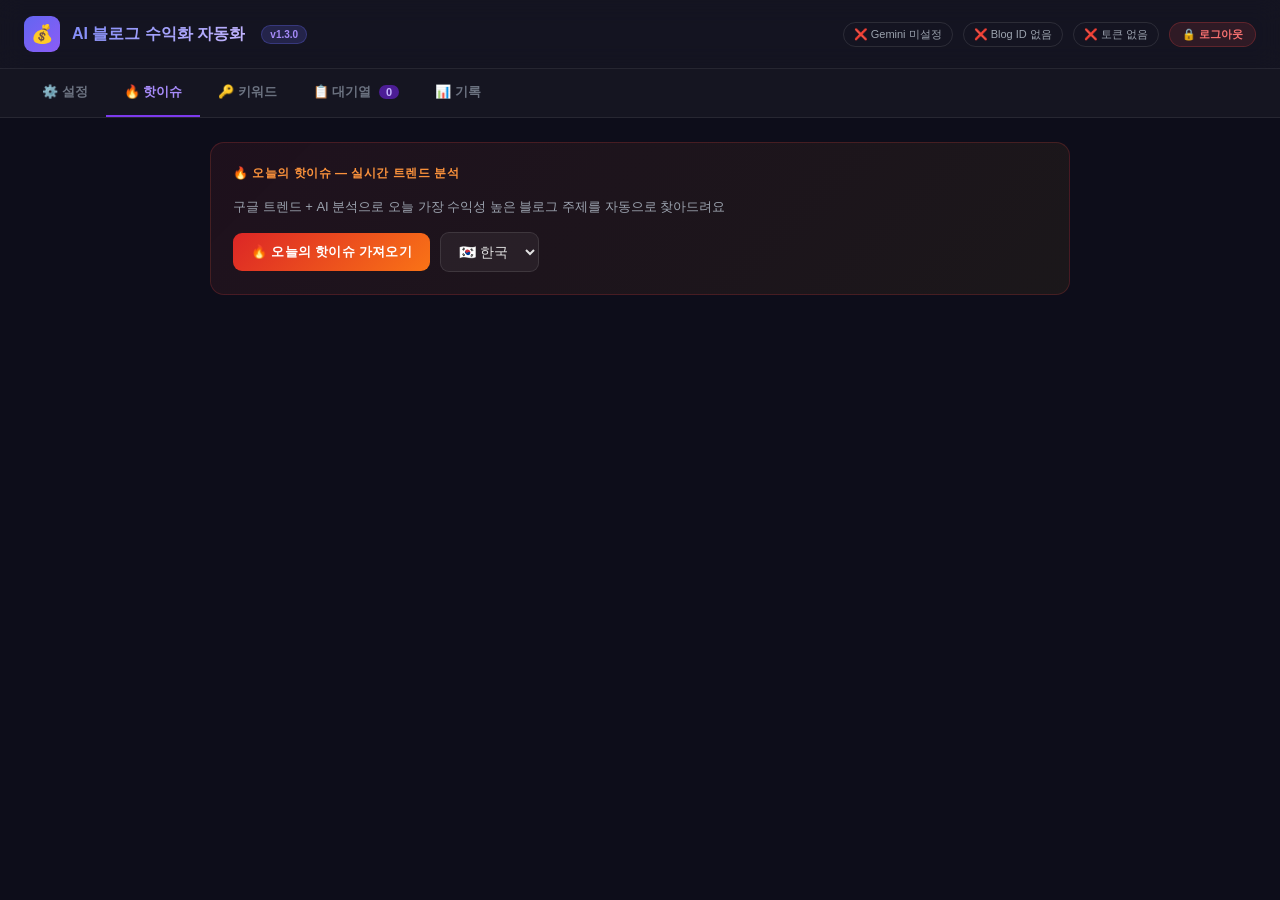
==== commit 93045632: "Add files via upload" ====
--- a/app.html
+++ b/app.html
@@ -151,7 +151,7 @@
   <div class="logo">
     <div class="logo-icon">💰</div>
     <span class="logo-text">AI 블로그 수익화 자동화</span>
-    <span style="font-size:10px;font-weight:700;padding:3px 8px;border-radius:20px;background:rgba(99,102,241,.2);color:#a78bfa;border:1px solid rgba(99,102,241,.3);margin-left:4px">v1.2.0</span>
+    <span style="font-size:10px;font-weight:700;padding:3px 8px;border-radius:20px;background:rgba(99,102,241,.2);color:#a78bfa;border:1px solid rgba(99,102,241,.3);margin-left:4px">v1.3.0</span>
   </div>
   <div class="status-bar">
     <span class="sb" id="sb-gemini">❌ Gemini 미설정</span>
@@ -212,18 +212,41 @@
       <input type="text" id="blogId" placeholder="예: 1234567890123456789" oninput="autoSave()">
       <p class="hint">Blogger 대시보드 URL → blogger.com/blog/posts/<strong>이 숫자</strong></p>
     </div>
-    <div class="fg">
-      <label>Google OAuth 액세스 토큰</label>
-      <input type="password" id="oauthToken" placeholder="ya29.xxxxx..." oninput="startTokenTimer();autoSave()">
-      <div id="tokenTimerEl" style="margin-top:6px"></div>
-      <div class="infobox">
-        <h4>📋 토큰 발급 (1시간 유효, 무료)</h4>
+
+    <div style="background:rgba(16,185,129,.08);border:1px solid rgba(16,185,129,.2);border-radius:10px;padding:14px;margin-bottom:14px">
+      <div style="font-size:12px;font-weight:700;color:#34d399;margin-bottom:10px">✅ 영구 자동 갱신 (권장) — 한 번만 설정하면 끝!</div>
+      <div class="fg">
+        <label>Google Client ID</label>
+        <input type="text" id="googleClientId" placeholder="xxxxx.apps.googleusercontent.com" oninput="autoSave()">
+      </div>
+      <div class="fg">
+        <label>Google Client Secret</label>
+        <input type="password" id="googleClientSecret" placeholder="GOCSPX-xxxxx" oninput="autoSave()">
+      </div>
+      <div class="fg" style="margin-bottom:0">
+        <label>Refresh Token</label>
+        <input type="password" id="refreshToken" placeholder="1//xxxxx" oninput="autoSave()">
+      </div>
+      <div class="infobox" style="margin-top:12px">
+        <h4>📋 한 번만 설정하는 방법</h4>
         <ol>
-          <li><a href="https://developers.google.com/oauthplayground/" target="_blank" style="color:#818cf8">OAuth 2.0 Playground</a> 접속</li>
-          <li>Blogger API v3 선택 → <code>https://www.googleapis.com/auth/blogger</code> 체크</li>
-          <li>Authorize APIs → Exchange authorization code for tokens</li>
-          <li>Access token 복사 후 위에 붙여넣기</li>
+          <li><a href="https://console.cloud.google.com/apis/credentials" target="_blank" style="color:#818cf8">Google Cloud Console</a> → OAuth 2.0 클라이언트 ID 생성</li>
+          <li>애플리케이션 유형: <strong>웹 애플리케이션</strong> 선택</li>
+          <li>Client ID, Client Secret 복사해서 위에 입력</li>
+          <li><a href="https://developers.google.com/oauthplayground/" target="_blank" style="color:#818cf8">OAuth Playground</a> → ⚙️ 설정 → "Use your own OAuth credentials" 체크</li>
+          <li>내 Client ID/Secret 입력 → Blogger API v3 선택 → Authorize</li>
+          <li>Exchange authorization code for tokens → <strong>Refresh token 복사</strong></li>
+          <li>위 Refresh Token 칸에 붙여넣기 → 이제 영구 자동 갱신!</li>
         </ol>
+      </div>
+    </div>
+
+    <div style="background:rgba(255,255,255,.04);border:1px solid rgba(255,255,255,.08);border-radius:10px;padding:14px">
+      <div style="font-size:12px;font-weight:700;color:#9ca3af;margin-bottom:10px">⏱ 임시 토큰 (1시간마다 수동 갱신)</div>
+      <div class="fg" style="margin-bottom:0">
+        <label>Access Token (Refresh Token 없을 때만 사용)</label>
+        <input type="password" id="oauthToken" placeholder="ya29.xxxxx..." oninput="startTokenTimer();autoSave()">
+        <div id="tokenTimerEl" style="margin-top:6px"></div>
       </div>
     </div>
   </div>
@@ -399,7 +422,10 @@
 const SALT='yblog_salt_2024';
 const DEFAULT_HASH='af176805df287cd3b56f650be6d6d30e2ffe88fa724b37121c51d79d87d1de58';
 
-async function sha256(s){const b=await crypto.subtle.digest('SHA-256',new TextEncoder().encode(s));return Array.from(new Uint8Array(b)).map(x=>x.toString(16).padStart(2,'0')).join('');}
+async function sha256(s){const b=await crypto.subtle.digest('SHA-256',new TextEncoder().encode(s));var arr = Array.from(new Uint8Array(b));
+  var hex = '';
+  for (var xi = 0; xi < arr.length; xi++) { hex += arr[xi].toString(16).padStart(2,'0'); }
+  return hex;}
 
 function doLogout(){sessionStorage.removeItem('yblog_auth');window.location.href='index.html';}
 
@@ -439,10 +465,27 @@
 }
 
 function showTab(name) {
-  document.querySelectorAll('.tab-content').forEach(t => t.classList.remove('active'));
-  document.querySelectorAll('.tab-btn').forEach(b => b.classList.remove('active'));
-  document.getElementById('tab-' + name).classList.add('active');
-  document.querySelector('[data-tab="' + name + '"]').classList.add('active');
+  try {
+    var tabs = document.getElementsByClassName('tab-content');
+    for (var i = 0; i < tabs.length; i++) {
+      tabs[i].style.display = 'none';
+    }
+    var btns = document.getElementsByClassName('tab-btn');
+    for (var j = 0; j < btns.length; j++) {
+      btns[j].classList.remove('active');
+    }
+    var tabEl = document.getElementById('tab-' + name);
+    if (tabEl) tabEl.style.display = 'block';
+    var allBtns = document.getElementsByClassName('tab-btn');
+    for (var k = 0; k < allBtns.length; k++) {
+      if (allBtns[k].getAttribute('data-tab') === name) {
+        allBtns[k].classList.add('active');
+      }
+    }
+  } catch(e) {
+    var panel = document.getElementById('debugPanel');
+    if (panel) { panel.style.display='block'; panel.innerHTML += '<div>showTab 오류: ' + e.message + '</div>'; }
+  }
 }
 
 function saveSettings() {
@@ -461,14 +504,19 @@
 
 function updateStatusBar() {
   const s = state.settings;
-  const set = (id, ok, okText, noText) => {
-    const el = document.getElementById(id);
+  function set(id, ok, okText, noText) {
+    var el = document.getElementById(id);
+    if (!el) return;
     el.textContent = ok ? okText : noText;
     el.className = 'sb ' + (ok ? 'ok' : 'no');
-  };
+  }
   set('sb-gemini', s.geminiKey, '✅ Gemini 연결됨', '❌ Gemini 미설정');
   set('sb-blog', s.blogId, '✅ Blog ID 설정됨', '❌ Blog ID 없음');
-  set('sb-token', s.oauthToken, '✅ 토큰 있음', '❌ 토큰 없음');
+  const hasRefresh = s.refreshToken && s.googleClientId && s.googleClientSecret;
+  const hasAccess = s.oauthToken;
+  set('sb-token', hasRefresh || hasAccess,
+    hasRefresh ? '🔄 자동 갱신 설정됨' : '⏱ 임시 토큰 있음',
+    '❌ 토큰 없음');
 }
 
 let timerInterval = null, tokenExpiry = null;
@@ -535,19 +583,22 @@
     document.getElementById('trendLoadingText').textContent = '구글 트렌드 데이터 수집 중...';
     const proxyUrl = 'https://api.allorigins.win/get?url=';
     const rssUrl = encodeURIComponent('https://trends.google.com/trends/trendingsearches/daily/rss?geo=' + country);
-    const res = await fetch(proxyUrl + rssUrl, { signal: AbortSignal.timeout(8000) });
+    const controller = new AbortController();
+    const timeoutId = setTimeout(function(){ controller.abort(); }, 8000);
+    const res = await fetch(proxyUrl + rssUrl, { signal: controller.signal });
+    clearTimeout(timeoutId);
     const data = await res.json();
     const parser = new DOMParser();
     const xml = parser.parseFromString(data.contents, 'text/xml');
     const items = xml.querySelectorAll('item');
-    rawTrends = [...items].slice(0, 25).map(item => {
+    rawTrends = Array.from(items).slice(0, 25).map(function(item) {
       const title = item.querySelector('title');
       const traffic = item.querySelector('ht\\:approx_traffic, approx_traffic');
       return {
         title: title ? title.textContent : '',
         traffic: traffic ? traffic.textContent : ''
       };
-    }).filter(t => t.title);
+    }).filter(function(t) { return t.title; });
   } catch(e) {
     rawTrends = [];
   }
@@ -746,7 +797,10 @@
 }
 
 function getImageUrl(prompt) {
-  const seed = Math.abs([...prompt].reduce(function(a,c){return((a<<5)-a+c.charCodeAt(0))|0;}, 0));
+  var seed = 0;
+  for (var pi = 0; pi < prompt.length; pi++) { seed = ((seed<<5)-seed+prompt.charCodeAt(pi))|0; }
+  seed = Math.abs(seed);
+  var _unused = seed;
   return 'https://image.pollinations.ai/prompt/' + encodeURIComponent(prompt) + '?width=1200&height=630&nologo=true&seed=' + seed;
 }
 
@@ -768,7 +822,8 @@
   const kwText = document.getElementById('keywordsInput').value.trim();
   if (!kwText) { showAlert('키워드를 입력해 주세요', 'error'); return; }
 
-  const keywords = [...new Set(kwText.split('\n').map(function(k){return k.trim();}).filter(Boolean))];
+  var kwSet = {}; var keywords = [];
+  kwText.split('\n').forEach(function(k){ var t=k.trim(); if(t && !kwSet[t]){kwSet[t]=1;keywords.push(t);} });
   state.isGenerating = true;
 
   const btn = document.getElementById('genBtn');
@@ -822,9 +877,57 @@
 }
 
 // ===== POSTING =====
+async function refreshAccessToken() {
+  var googleClientId = state.settings.googleClientId;
+  var googleClientSecret = state.settings.googleClientSecret;
+  var refreshToken = state.settings.refreshToken;
+  if (!googleClientId || !googleClientSecret || !refreshToken) return null;
+  try {
+    const res = await fetch('https://oauth2.googleapis.com/token', {
+      method: 'POST',
+      headers: { 'Content-Type': 'application/x-www-form-urlencoded' },
+      body: new URLSearchParams({
+        client_id: googleClientId,
+        client_secret: googleClientSecret,
+        refresh_token: refreshToken,
+        grant_type: 'refresh_token'
+      })
+    });
+    const data = await res.json();
+    if (data.access_token) {
+      state.settings.oauthToken = data.access_token;
+      state.settings.tokenExpiry = Date.now() + ((data.expires_in || 3600) * 1000);
+      save();
+      document.getElementById('oauthToken').value = data.access_token;
+      addLog('🔄 액세스 토큰 자동 갱신 완료');
+      return data.access_token;
+    }
+  } catch(e) { addLog('⚠️ 토큰 갱신 실패: ' + e.message); }
+  return null;
+}
+
+async function getValidToken() {
+  const s = state.settings;
+  const hasRefresh = s.refreshToken && s.googleClientId && s.googleClientSecret;
+  // 토큰이 5분 이상 남아 있으면 그대로 사용
+  if (s.oauthToken && s.tokenExpiry && Date.now() < s.tokenExpiry - 300000) {
+    return s.oauthToken;
+  }
+  // Refresh Token이 있으면 자동 갱신
+  if (hasRefresh) {
+    const newToken = await refreshAccessToken();
+    if (newToken) return newToken;
+  }
+  // 임시 토큰 사용
+  if (s.oauthToken) return s.oauthToken;
+  return null;
+}
+
 async function postToBlogger(post) {
-  const blogId = state.settings.blogId, token = state.settings.oauthToken;
-  if (!blogId || !token) throw new Error('Blog ID와 토큰을 설정해 주세요');
+  const blogId = state.settings.blogId;
+  if (!blogId) throw new Error('Blog ID를 설정해 주세요');
+  const token = await getValidToken();
+  if (!token) throw new Error('토큰이 없습니다. 설정에서 Refresh Token 또는 Access Token을 입력해 주세요');
   const res = await fetch('https://www.googleapis.com/blogger/v3/blogs/' + blogId + '/posts/', {
     method: 'POST',
     headers: { 'Authorization': 'Bearer ' + token, 'Content-Type': 'application/json' },
@@ -833,7 +936,12 @@
   if (!res.ok) {
     const e = await res.json();
     let msg = (e.error && e.error.message) ? e.error.message : ('HTTP ' + res.status);
-    if (/401|invalid.cred/i.test(msg)) msg = '토큰이 만료되었습니다. 새로 발급받아 주세요.';
+    if (/401|invalid.cred/i.test(msg)) {
+      // 401이면 강제 갱신 시도
+      const newToken = await refreshAccessToken();
+      if (newToken) return await postToBlogger(post); // 재시도
+      msg = 'Refresh Token을 설정하면 자동 갱신됩니다.';
+    }
     throw new Error(msg);
   }
   return await res.json();
@@ -980,7 +1088,11 @@
   state.settings = {
     geminiKey: document.getElementById('geminiKey').value.trim(),
     blogId: document.getElementById('blogId').value.trim(),
+    googleClientId: document.getElementById('googleClientId').value.trim(),
+    googleClientSecret: document.getElementById('googleClientSecret').value.trim(),
+    refreshToken: document.getElementById('refreshToken').value.trim(),
     oauthToken: document.getElementById('oauthToken').value.trim(),
+    tokenExpiry: state.settings.tokenExpiry || 0,
     postDelay: parseInt(document.getElementById('postDelay').value) || 30,
     defaultTone: document.getElementById('defaultTone').value,
     imageStyle: document.getElementById('imageStyle').value
@@ -995,6 +1107,9 @@
   const s = state.settings;
   if (s.geminiKey) document.getElementById('geminiKey').value = s.geminiKey;
   if (s.blogId) document.getElementById('blogId').value = s.blogId;
+  if (s.googleClientId) document.getElementById('googleClientId').value = s.googleClientId;
+  if (s.googleClientSecret) document.getElementById('googleClientSecret').value = s.googleClientSecret;
+  if (s.refreshToken) document.getElementById('refreshToken').value = s.refreshToken;
   if (s.oauthToken) document.getElementById('oauthToken').value = s.oauthToken;
   if (s.postDelay) document.getElementById('postDelay').value = s.postDelay;
   if (s.defaultTone) document.getElementById('defaultTone').value = s.defaultTone;
@@ -1003,7 +1118,11 @@
   renderQueue();
   renderHistory();
   updateQueueCount();
+  // 초기 탭 표시
+  showTab('hotissue');
 });
 </script>
+<div id="debugPanel" style="display:none;position:fixed;bottom:0;left:0;right:0;background:#1a0000;border-top:2px solid #ef4444;padding:10px;z-index:9999;max-height:40vh;overflow-y:auto;font-family:monospace;font-size:12px;color:#fca5a5"></div>
+
 </body>
 </html>
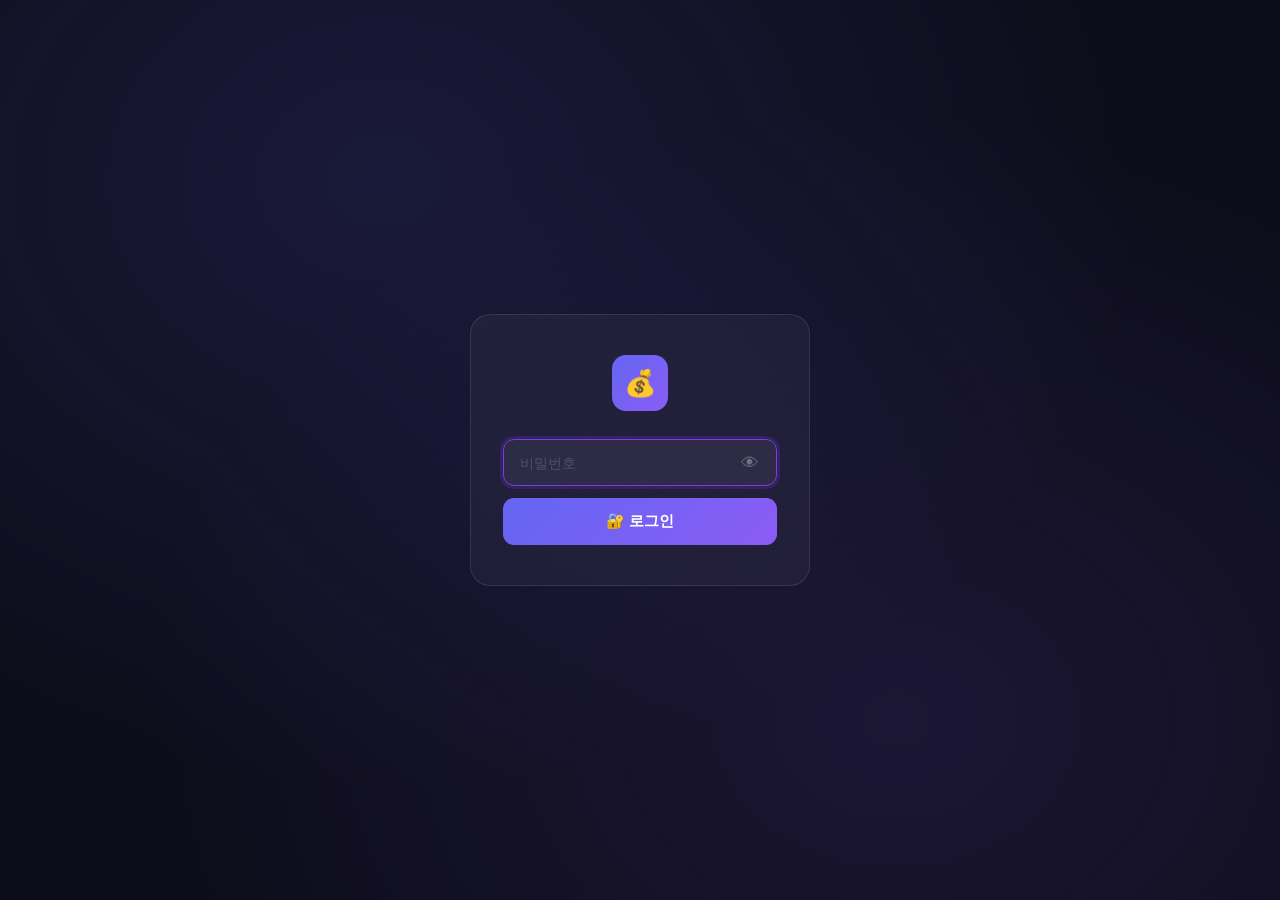
==== commit 5f1eb621: "Add files via upload" ====
--- a/app.html
+++ b/app.html
@@ -6,1123 +6,1042 @@
 <title>AI 블로그 수익화 자동화</title>
 <style>
 *{margin:0;padding:0;box-sizing:border-box}
-body{font-family:-apple-system,BlinkMacSystemFont,'Segoe UI','Noto Sans KR',sans-serif;background:#0d0d1a;color:#e2e2e2;min-height:100vh}
-.header{background:rgba(255,255,255,.03);border-bottom:1px solid rgba(255,255,255,.08);padding:16px 24px;display:flex;align-items:center;justify-content:space-between;position:sticky;top:0;z-index:100;backdrop-filter:blur(12px)}
-.logo{display:flex;align-items:center;gap:12px}
-.logo-icon{width:36px;height:36px;background:linear-gradient(135deg,#6366f1,#8b5cf6);border-radius:9px;display:flex;align-items:center;justify-content:center;font-size:18px}
-.logo-text{font-size:16px;font-weight:700;background:linear-gradient(135deg,#818cf8,#c4b5fd);-webkit-background-clip:text;-webkit-text-fill-color:transparent}
-.status-bar{display:flex;gap:10px;flex-wrap:wrap}
-.sb{font-size:11px;padding:4px 10px;border-radius:20px;border:1px solid rgba(255,255,255,.1);color:#9ca3af}
+body{font-family:-apple-system,BlinkMacSystemFont,'Segoe UI',sans-serif;background:#0d0d1a;color:#e2e2e2;min-height:100vh}
+.hdr{background:rgba(255,255,255,.04);border-bottom:1px solid rgba(255,255,255,.08);padding:14px 20px;display:flex;align-items:center;justify-content:space-between;position:sticky;top:0;z-index:100}
+.logo{display:flex;align-items:center;gap:10px}
+.logo-ic{width:34px;height:34px;background:linear-gradient(135deg,#6366f1,#8b5cf6);border-radius:9px;display:flex;align-items:center;justify-content:center;font-size:17px}
+.logo-tx{font-size:15px;font-weight:700;color:#a78bfa}
+.ver{font-size:10px;padding:2px 7px;border-radius:20px;background:rgba(99,102,241,.2);color:#a78bfa;border:1px solid rgba(99,102,241,.3);margin-left:4px}
+.sb-bar{display:flex;gap:8px;flex-wrap:wrap;align-items:center}
+.sb{font-size:10px;padding:3px 9px;border-radius:20px;border:1px solid rgba(255,255,255,.1);color:#9ca3af}
 .sb.ok{border-color:rgba(16,185,129,.4);color:#34d399;background:rgba(16,185,129,.08)}
-.sb.no{border-color:rgba(239,68,68,.3);color:#f87171;background:rgba(239,68,68,.06)}
-.global-alert{position:fixed;top:72px;left:50%;transform:translateX(-50%);padding:12px 24px;border-radius:10px;font-size:14px;font-weight:600;z-index:200;display:none;min-width:260px;text-align:center;animation:fadeIn .3s}
-@keyframes fadeIn{from{opacity:0;transform:translateX(-50%) translateY(-8px)}to{opacity:1;transform:translateX(-50%) translateY(0)}}
-.global-alert.success{background:#065f46;color:#6ee7b7;border:1px solid #10b981}
-.global-alert.error{background:#7f1d1d;color:#fca5a5;border:1px solid #ef4444}
-.tabs{display:flex;background:rgba(255,255,255,.03);border-bottom:1px solid rgba(255,255,255,.08);padding:0 24px;overflow-x:auto}
-.tab-btn{padding:14px 18px;font-size:13px;font-weight:600;color:#6b7280;border:none;background:none;cursor:pointer;border-bottom:2px solid transparent;transition:all .2s;white-space:nowrap}
-.tab-btn:hover{color:#a78bfa}
-.tab-btn.active{color:#a78bfa;border-bottom-color:#7c3aed}
-.container{max-width:900px;margin:0 auto;padding:24px 20px}
-.tab-content{display:none}
-.tab-content.active{display:block}
-.card{background:rgba(255,255,255,.04);border:1px solid rgba(255,255,255,.08);border-radius:14px;padding:22px;margin-bottom:16px}
-.card-hot{background:linear-gradient(135deg,rgba(239,68,68,.08),rgba(251,191,36,.06));border:1px solid rgba(239,68,68,.2)}
-.card-title{font-size:12px;font-weight:700;color:#a78bfa;margin-bottom:16px;display:flex;align-items:center;gap:8px;letter-spacing:.5px;text-transform:uppercase}
-label{display:block;font-size:12px;color:#9ca3af;margin-bottom:5px;font-weight:600;letter-spacing:.3px}
-input,select,textarea{width:100%;padding:10px 14px;background:rgba(255,255,255,.05);border:1px solid rgba(255,255,255,.1);border-radius:9px;color:#e2e2e2;font-size:14px;font-family:inherit;outline:none;transition:all .2s}
-input:focus,select:focus,textarea:focus{border-color:#7c3aed;box-shadow:0 0 0 3px rgba(124,58,237,.15)}
-input[type="password"]{letter-spacing:2px}
-input[type="password"]::placeholder{letter-spacing:0}
+.sb.no{border-color:rgba(239,68,68,.3);color:#f87171}
+.logout-btn{background:rgba(239,68,68,.12);color:#f87171;border:1px solid rgba(239,68,68,.25);border-radius:20px;padding:3px 10px;font-size:10px;cursor:pointer;font-family:inherit}
+.tabs{display:flex;border-bottom:1px solid rgba(255,255,255,.08);padding:0 16px;overflow-x:auto;background:rgba(255,255,255,.02)}
+.tb{padding:12px 14px;font-size:12px;font-weight:600;color:#6b7280;border:none;background:none;cursor:pointer;border-bottom:2px solid transparent;white-space:nowrap;font-family:inherit}
+.tb.on{color:#a78bfa;border-bottom-color:#7c3aed}
+.wrap{max-width:860px;margin:0 auto;padding:20px 16px}
+.tc{display:none}
+.tc.on{display:block}
+.card{background:rgba(255,255,255,.04);border:1px solid rgba(255,255,255,.08);border-radius:12px;padding:18px;margin-bottom:14px}
+.ct{font-size:11px;font-weight:700;color:#a78bfa;margin-bottom:14px;letter-spacing:.5px;text-transform:uppercase}
+label{display:block;font-size:12px;color:#9ca3af;margin-bottom:4px;font-weight:600}
+input,select,textarea{width:100%;padding:9px 13px;background:rgba(255,255,255,.05);border:1px solid rgba(255,255,255,.1);border-radius:8px;color:#e2e2e2;font-size:14px;font-family:inherit;outline:none;box-sizing:border-box}
+input[type=password]{letter-spacing:3px}
+input[type=password]::placeholder{letter-spacing:0}
+input:focus,select:focus,textarea:focus{border-color:#7c3aed}
 select option{background:#1a1a2e}
 textarea{resize:vertical;line-height:1.7}
-.fg{margin-bottom:14px}
-.row2{display:grid;grid-template-columns:1fr 1fr;gap:14px}
-.row3{display:grid;grid-template-columns:1fr 1fr 1fr;gap:14px}
-.hint{font-size:11px;color:#6b7280;margin-top:5px;line-height:1.6}
+.fg{margin-bottom:12px}
+.g2{display:grid;grid-template-columns:1fr 1fr;gap:12px}
+.g3{display:grid;grid-template-columns:1fr 1fr 1fr;gap:12px}
+.hint{font-size:11px;color:#6b7280;margin-top:4px;line-height:1.5}
 .hint a{color:#818cf8}
-.infobox{background:rgba(99,102,241,.08);border:1px solid rgba(99,102,241,.2);border-radius:9px;padding:14px;margin-top:12px}
-.infobox h4{color:#a78bfa;font-size:12px;font-weight:700;margin-bottom:8px}
-.infobox ol,.infobox ul{padding-left:18px;font-size:12px;color:#9ca3af;line-height:2}
-.infobox code{background:rgba(255,255,255,.08);padding:1px 5px;border-radius:3px;font-size:11px;font-family:monospace}
-.btn{padding:10px 18px;border-radius:9px;border:none;font-size:13px;font-weight:700;cursor:pointer;display:inline-flex;align-items:center;gap:7px;transition:all .2s;font-family:inherit;letter-spacing:.3px}
-.btn:disabled{opacity:.45;cursor:not-allowed;transform:none !important;box-shadow:none !important}
-.btn-primary{background:linear-gradient(135deg,#6366f1,#8b5cf6);color:#fff}
-.btn-primary:hover:not(:disabled){transform:translateY(-1px);box-shadow:0 6px 20px rgba(99,102,241,.4)}
-.btn-success{background:linear-gradient(135deg,#059669,#10b981);color:#fff}
-.btn-success:hover:not(:disabled){transform:translateY(-1px);box-shadow:0 6px 20px rgba(16,185,129,.35)}
-.btn-danger{background:rgba(239,68,68,.15);color:#f87171;border:1px solid rgba(239,68,68,.25)}
-.btn-danger:hover:not(:disabled){background:rgba(239,68,68,.25)}
-.btn-ghost{background:rgba(255,255,255,.06);color:#d1d5db;border:1px solid rgba(255,255,255,.12)}
-.btn-ghost:hover:not(:disabled){background:rgba(255,255,255,.1)}
-.btn-hot{background:linear-gradient(135deg,#dc2626,#f97316);color:#fff}
-.btn-hot:hover:not(:disabled){transform:translateY(-1px);box-shadow:0 6px 20px rgba(239,68,68,.4)}
-.btn-yellow{background:linear-gradient(135deg,#b45309,#d97706);color:#fff}
-.btn-yellow:hover:not(:disabled){transform:translateY(-1px);box-shadow:0 6px 20px rgba(217,119,6,.35)}
-.btn-sm{padding:6px 12px;font-size:12px;border-radius:7px}
-.btn-block{width:100%;justify-content:center}
-.spin{width:16px;height:16px;border:2px solid rgba(255,255,255,.2);border-top-color:#fff;border-radius:50%;animation:sp .7s linear infinite;flex-shrink:0}
+.ibox{background:rgba(99,102,241,.08);border:1px solid rgba(99,102,241,.2);border-radius:8px;padding:12px;margin-top:10px}
+.ibox h4{color:#a78bfa;font-size:11px;font-weight:700;margin-bottom:7px}
+.ibox ol,.ibox ul{padding-left:16px;font-size:11px;color:#9ca3af;line-height:1.9}
+.ibox code{background:rgba(255,255,255,.08);padding:1px 4px;border-radius:3px;font-size:10px;font-family:monospace}
+.gbox{background:rgba(16,185,129,.07);border:1px solid rgba(16,185,129,.2);border-radius:8px;padding:12px;margin-bottom:12px}
+.gbox-t{font-size:11px;font-weight:700;color:#34d399;margin-bottom:8px}
+.btn{padding:9px 16px;border-radius:8px;border:none;font-size:13px;font-weight:700;cursor:pointer;display:inline-flex;align-items:center;gap:6px;font-family:inherit}
+.btn:disabled{opacity:.45;cursor:not-allowed}
+.bp{background:linear-gradient(135deg,#6366f1,#8b5cf6);color:#fff}
+.bp:hover{opacity:.9}
+.bs{background:linear-gradient(135deg,#059669,#10b981);color:#fff}
+.bs:hover{opacity:.9}
+.bg{background:rgba(255,255,255,.06);color:#d1d5db;border:1px solid rgba(255,255,255,.12)}
+.br{background:rgba(239,68,68,.12);color:#f87171;border:1px solid rgba(239,68,68,.2)}
+.by{background:linear-gradient(135deg,#b45309,#d97706);color:#fff}
+.bh{background:linear-gradient(135deg,#dc2626,#f97316);color:#fff}
+.bblk{width:100%;justify-content:center}
+.bsm{padding:5px 10px;font-size:11px;border-radius:6px}
+.spin{width:15px;height:15px;border:2px solid rgba(255,255,255,.25);border-top-color:#fff;border-radius:50%;animation:sp .7s linear infinite;flex-shrink:0;display:inline-block}
 @keyframes sp{to{transform:rotate(360deg)}}
-.progress-wrap{background:rgba(255,255,255,.05);border:1px solid rgba(255,255,255,.08);border-radius:10px;padding:16px;margin-bottom:16px;display:none}
-.progress-bar-bg{height:6px;background:rgba(255,255,255,.08);border-radius:3px;overflow:hidden;margin-bottom:8px}
-.progress-bar{height:100%;background:linear-gradient(90deg,#6366f1,#8b5cf6);border-radius:3px;transition:width .4s;width:0%}
-.progress-text{font-size:12px;color:#9ca3af}
-.log-wrap{background:rgba(0,0,0,.25);border:1px solid rgba(255,255,255,.06);border-radius:9px;padding:12px;height:120px;overflow-y:auto;font-size:12px;color:#6b7280;line-height:1.9;font-family:monospace}
-.log-wrap div{border-bottom:1px solid rgba(255,255,255,.04);padding:1px 0}
-.tag{background:rgba(99,102,241,.15);color:#a78bfa;border:1px solid rgba(99,102,241,.25);padding:2px 9px;border-radius:20px;font-size:11px;white-space:nowrap}
-.tags-row{display:flex;flex-wrap:wrap;gap:5px;margin-top:6px}
-.seo-badge{padding:3px 10px;border-radius:20px;font-size:11px;font-weight:700}
-.seo-high{background:rgba(16,185,129,.15);color:#34d399;border:1px solid rgba(16,185,129,.3)}
-.seo-mid{background:rgba(251,191,36,.12);color:#fbbf24;border:1px solid rgba(251,191,36,.25)}
-.seo-low{background:rgba(239,68,68,.12);color:#f87171;border:1px solid rgba(239,68,68,.25)}
-.badge{padding:3px 10px;border-radius:20px;font-size:11px;font-weight:700}
-.badge-blue{background:rgba(59,130,246,.15);color:#60a5fa;border:1px solid rgba(59,130,246,.3)}
-.badge-yellow{background:rgba(251,191,36,.12);color:#fbbf24;border:1px solid rgba(251,191,36,.3)}
-.badge-green{background:rgba(16,185,129,.12);color:#34d399;border:1px solid rgba(16,185,129,.3)}
-.badge-red{background:rgba(239,68,68,.12);color:#f87171;border:1px solid rgba(239,68,68,.3)}
-.badge-orange{background:rgba(249,115,22,.12);color:#fb923c;border:1px solid rgba(249,115,22,.3)}
-.queue-item{background:rgba(255,255,255,.03);border:1px solid rgba(255,255,255,.08);border-radius:12px;padding:16px;margin-bottom:10px;transition:border-color .2s}
-.queue-item:hover{border-color:rgba(99,102,241,.3)}
-.queue-item.posted{opacity:.65}
-.queue-item.error{border-color:rgba(239,68,68,.3)}
-.qi-header{display:flex;justify-content:space-between;align-items:flex-start;gap:12px;margin-bottom:8px}
-.qi-title{font-size:14px;font-weight:600;color:#e2e2e2;line-height:1.4;margin-bottom:4px}
-.qi-meta{font-size:12px;color:#6b7280}
-.qi-longtail{font-size:11px;color:#818cf8;margin-top:4px}
-.qi-actions{display:flex;gap:6px;margin-top:10px;flex-wrap:wrap}
-.history-item{background:rgba(255,255,255,.03);border:1px solid rgba(255,255,255,.06);border-radius:12px;padding:16px;margin-bottom:10px}
-.hi-title{font-size:14px;font-weight:600;color:#e2e2e2;margin-bottom:4px}
-.hi-meta{font-size:12px;color:#6b7280;margin-bottom:6px}
-.stats{display:grid;grid-template-columns:repeat(4,1fr);gap:12px;margin-bottom:20px}
-.stat{background:rgba(255,255,255,.04);border:1px solid rgba(255,255,255,.08);border-radius:12px;padding:14px;text-align:center}
-.stat-num{font-size:26px;font-weight:700;color:#818cf8;margin-bottom:2px}
-.stat-label{font-size:11px;color:#6b7280}
-.kw-item{display:flex;align-items:center;gap:10px;padding:10px 14px;background:rgba(255,255,255,.03);border:1px solid rgba(255,255,255,.07);border-radius:9px;margin-bottom:6px}
-.kw-item input[type=checkbox]{width:16px;height:16px;cursor:pointer;accent-color:#7c3aed}
-.kw-text{flex:1;font-size:14px;color:#d1d5db}
-.kw-badge{font-size:10px;padding:2px 8px;border-radius:20px;background:rgba(99,102,241,.15);color:#a78bfa;border:1px solid rgba(99,102,241,.2)}
-.divider{height:1px;background:rgba(255,255,255,.07);margin:18px 0}
-.empty{text-align:center;padding:50px 20px;color:#6b7280}
-.empty .empty-icon{font-size:40px;margin-bottom:12px}
-.empty p{font-size:14px}
-.token-timer{font-size:12px;margin-top:6px;padding:6px 10px;border-radius:7px;display:inline-block}
-.timer-ok{background:rgba(16,185,129,.1);color:#34d399;border:1px solid rgba(16,185,129,.2)}
-.timer-warn{background:rgba(251,191,36,.1);color:#fbbf24;border:1px solid rgba(251,191,36,.2)}
-.timer-expired{background:rgba(239,68,68,.1);color:#f87171;border:1px solid rgba(239,68,68,.2)}
-
-/* 핫이슈 trend cards */
-.trend-grid{display:grid;grid-template-columns:1fr 1fr;gap:10px;margin-top:14px}
-.trend-card{background:rgba(255,255,255,.04);border:1px solid rgba(255,255,255,.08);border-radius:11px;padding:14px;cursor:pointer;transition:all .2s;position:relative}
-.trend-card:hover{border-color:rgba(239,68,68,.4);background:rgba(239,68,68,.05)}
-.trend-card.selected{border-color:rgba(99,102,241,.5);background:rgba(99,102,241,.08)}
-.trend-card .tc-rank{position:absolute;top:10px;right:12px;font-size:18px;font-weight:700;color:rgba(255,255,255,.15)}
-.trend-card .tc-cat{font-size:10px;font-weight:700;padding:2px 8px;border-radius:20px;display:inline-block;margin-bottom:8px}
-.trend-card .tc-original{font-size:13px;font-weight:600;color:#e2e2e2;margin-bottom:4px}
-.trend-card .tc-keyword{font-size:12px;color:#818cf8;margin-bottom:6px}
-.trend-card .tc-reason{font-size:11px;color:#6b7280;line-height:1.5}
-.trend-card .tc-check{width:18px;height:18px;border-radius:4px;background:rgba(255,255,255,.08);border:1px solid rgba(255,255,255,.2);display:flex;align-items:center;justify-content:center;font-size:12px;margin-bottom:8px}
-.trend-card.selected .tc-check{background:#6366f1;border-color:#6366f1}
-.trend-actions{display:flex;gap:10px;margin-top:14px;align-items:center}
-.trend-last-update{font-size:11px;color:#6b7280;flex:1}
-
-/* Category colors */
-.cat-ent{background:rgba(236,72,153,.15);color:#f9a8d4;border:1px solid rgba(236,72,153,.25)}
-.cat-eco{background:rgba(16,185,129,.12);color:#6ee7b7;border:1px solid rgba(16,185,129,.2)}
-.cat-sports{background:rgba(59,130,246,.12);color:#93c5fd;border:1px solid rgba(59,130,246,.2)}
-.cat-tech{background:rgba(99,102,241,.12);color:#c4b5fd;border:1px solid rgba(99,102,241,.2)}
-.cat-life{background:rgba(251,191,36,.1);color:#fde68a;border:1px solid rgba(251,191,36,.2)}
-.cat-health{background:rgba(239,68,68,.1);color:#fca5a5;border:1px solid rgba(239,68,68,.2)}
-.cat-etc{background:rgba(255,255,255,.06);color:#9ca3af;border:1px solid rgba(255,255,255,.12)}
-
-.count-badge{background:#4c1d95;color:#c4b5fd;border-radius:20px;padding:1px 7px;font-size:11px;margin-left:4px}
-
-@media(max-width:600px){
-  .row2,.row3{grid-template-columns:1fr}
-  .stats{grid-template-columns:1fr 1fr}
-  .status-bar{display:none}
-  .tab-btn{padding:12px 12px;font-size:12px}
-  .trend-grid{grid-template-columns:1fr}
-}
+.log{background:rgba(0,0,0,.25);border:1px solid rgba(255,255,255,.06);border-radius:8px;padding:10px;height:110px;overflow-y:auto;font-size:11px;color:#6b7280;font-family:monospace}
+.log div{padding:1px 0;border-bottom:1px solid rgba(255,255,255,.03)}
+.tag{background:rgba(99,102,241,.15);color:#a78bfa;border:1px solid rgba(99,102,241,.25);padding:2px 8px;border-radius:20px;font-size:11px}
+.tags{display:flex;flex-wrap:wrap;gap:5px;margin-top:5px}
+.qi{background:rgba(255,255,255,.03);border:1px solid rgba(255,255,255,.07);border-radius:10px;padding:14px;margin-bottom:9px}
+.qi-t{font-size:13px;font-weight:600;color:#e2e2e2;margin-bottom:4px}
+.qi-m{font-size:11px;color:#6b7280}
+.qi-a{display:flex;gap:6px;margin-top:9px;flex-wrap:wrap}
+.badge{padding:2px 9px;border-radius:20px;font-size:10px;font-weight:700}
+.bb{background:rgba(59,130,246,.15);color:#60a5fa;border:1px solid rgba(59,130,246,.3)}
+.by2{background:rgba(251,191,36,.1);color:#fbbf24;border:1px solid rgba(251,191,36,.3)}
+.bg2{background:rgba(16,185,129,.1);color:#34d399;border:1px solid rgba(16,185,129,.3)}
+.br2{background:rgba(239,68,68,.1);color:#f87171;border:1px solid rgba(239,68,68,.3)}
+.seo-h{padding:2px 8px;border-radius:20px;font-size:10px;font-weight:700;background:rgba(16,185,129,.15);color:#34d399;border:1px solid rgba(16,185,129,.3)}
+.seo-m{padding:2px 8px;border-radius:20px;font-size:10px;font-weight:700;background:rgba(251,191,36,.1);color:#fbbf24;border:1px solid rgba(251,191,36,.25)}
+.seo-l{padding:2px 8px;border-radius:20px;font-size:10px;font-weight:700;background:rgba(239,68,68,.1);color:#f87171;border:1px solid rgba(239,68,68,.25)}
+.stats{display:grid;grid-template-columns:repeat(4,1fr);gap:10px;margin-bottom:16px}
+.stat{background:rgba(255,255,255,.04);border:1px solid rgba(255,255,255,.08);border-radius:10px;padding:12px;text-align:center}
+.stat-n{font-size:24px;font-weight:700;color:#818cf8}
+.stat-l{font-size:10px;color:#6b7280}
+.empty{text-align:center;padding:40px;color:#6b7280;font-size:13px}
+.tgrid{display:grid;grid-template-columns:1fr 1fr;gap:8px;margin-top:12px}
+.tc-card{background:rgba(255,255,255,.04);border:1px solid rgba(255,255,255,.08);border-radius:9px;padding:12px;cursor:pointer}
+.tc-card.sel{border-color:rgba(99,102,241,.5);background:rgba(99,102,241,.08)}
+.tc-cat{font-size:10px;font-weight:700;padding:2px 7px;border-radius:20px;background:rgba(99,102,241,.15);color:#a78bfa;border:1px solid rgba(99,102,241,.2);display:inline-block;margin-bottom:6px}
+.tc-orig{font-size:12px;font-weight:600;color:#e2e2e2;margin-bottom:3px}
+.tc-kw{font-size:11px;color:#818cf8;margin-bottom:4px}
+.tc-why{font-size:10px;color:#6b7280}
+.prv-modal{display:none;position:fixed;top:0;left:0;right:0;bottom:0;background:rgba(0,0,0,.8);z-index:300;overflow-y:auto;padding:30px 16px}
+.prv-inner{max-width:760px;margin:0 auto;background:#fff;border-radius:14px;overflow:hidden}
+.prv-hdr{background:#1a1a2e;padding:14px 20px;display:flex;justify-content:space-between;align-items:center}
+.prv-body{padding:28px;color:#1a1a1a;font-family:Georgia,serif;line-height:1.8;font-size:15px}
+.prv-body h1{font-size:22px;margin-bottom:8px}
+.prv-body h2{font-size:18px;margin:24px 0 8px}
+.prv-body h3{font-size:16px;margin:16px 0 6px}
+.prv-body img{max-width:100%;border-radius:8px;margin:12px 0}
+.prv-body table{width:100%;border-collapse:collapse;margin:12px 0;font-size:13px}
+.prv-body td,.prv-body th{border:1px solid #ddd;padding:8px}
+.prv-body th{background:#f5f5f5}
+.alert-box{padding:10px 13px;border-radius:8px;font-size:12px;margin-bottom:10px;display:none}
+.al-e{background:rgba(239,68,68,.1);border:1px solid rgba(239,68,68,.3);color:#f87171}
+.al-s{background:rgba(16,185,129,.1);border:1px solid rgba(16,185,129,.3);color:#34d399}
+.pwmsg{padding:9px 12px;border-radius:8px;font-size:12px;display:none;margin-bottom:10px}
+.div{height:1px;background:rgba(255,255,255,.07);margin:14px 0}
+.prog-bg{height:5px;background:rgba(255,255,255,.08);border-radius:3px;overflow:hidden;margin-top:8px}
+.prog-bar{height:100%;background:linear-gradient(90deg,#6366f1,#8b5cf6);border-radius:3px;width:0;transition:width .4s}
+.prog-tx{font-size:11px;color:#9ca3af;margin-top:5px}
+.kw-big{font-size:16px!important;padding:12px 15px!important}
+.count-b{background:#4c1d95;color:#c4b5fd;border-radius:20px;padding:1px 6px;font-size:10px;margin-left:3px}
+.hi-item{background:rgba(255,255,255,.03);border:1px solid rgba(255,255,255,.06);border-radius:10px;padding:14px;margin-bottom:9px}
+.hi-t{font-size:13px;font-weight:600;color:#e2e2e2;margin-bottom:3px}
+.hi-m{font-size:11px;color:#6b7280}
+.auto-ok{font-size:11px;color:#34d399;display:none;margin-left:8px}
+@media(max-width:560px){.g2,.g3,.stats,.tgrid{grid-template-columns:1fr}.sb-bar .sb{display:none}}
 </style>
 </head>
 <body>
 
-<div class="header">
+<div class="hdr">
   <div class="logo">
-    <div class="logo-icon">💰</div>
-    <span class="logo-text">AI 블로그 수익화 자동화</span>
-    <span style="font-size:10px;font-weight:700;padding:3px 8px;border-radius:20px;background:rgba(99,102,241,.2);color:#a78bfa;border:1px solid rgba(99,102,241,.3);margin-left:4px">v1.3.0</span>
-  </div>
-  <div class="status-bar">
-    <span class="sb" id="sb-gemini">❌ Gemini 미설정</span>
-    <span class="sb" id="sb-blog">❌ Blog ID 없음</span>
-    <span class="sb" id="sb-token">❌ 토큰 없음</span>
-    <button onclick="doLogout()" style="background:rgba(239,68,68,.12);color:#f87171;border:1px solid rgba(239,68,68,.25);border-radius:20px;padding:4px 12px;font-size:11px;cursor:pointer;font-family:inherit;font-weight:600">🔒 로그아웃</button>
-  </div>
-</div>
-
-<div class="global-alert" id="globalAlert"></div>
+    <div class="logo-ic">&#128176;</div>
+    <span class="logo-tx">AI 블로그 수익화 자동화</span>
+    <span class="ver">v1.3.0</span>
+  </div>
+  <div class="sb-bar">
+    <span class="sb no" id="sb-g">&#10060; Gemini</span>
+    <span class="sb no" id="sb-b">&#10060; Blog</span>
+    <span class="sb no" id="sb-t">&#10060; Token</span>
+    <button class="logout-btn" onclick="doLogout()">&#128274; 로그아웃</button>
+  </div>
+</div>
 
 <div class="tabs">
-  <button class="tab-btn" data-tab="settings" onclick="showTab('settings')">⚙️ 설정</button>
-  <button class="tab-btn active" data-tab="hotissue" onclick="showTab('hotissue')">🔥 핫이슈</button>
-  <button class="tab-btn" data-tab="keywords" onclick="showTab('keywords')">🔑 키워드</button>
-  <button class="tab-btn" data-tab="queue" onclick="showTab('queue')">📋 대기열 <span id="queueCount" class="count-badge">0</span></button>
-  <button class="tab-btn" data-tab="history" onclick="showTab('history')">📊 기록</button>
-</div>
-
-<!-- ===== SETTINGS ===== -->
-<div id="tab-settings" class="tab-content">
-<div class="container">
-  <div style="display:flex;align-items:center;justify-content:space-between;margin-bottom:14px">
-    <span style="font-size:12px;color:#6b7280">입력 즉시 자동 저장됩니다</span>
-    <span id="autoSaveStatus" style="font-size:12px;color:#34d399;display:none">✅ 저장됨</span>
-  </div>
+  <button class="tb" data-t="settings" onclick="showTab('settings')">&#9881; 설정</button>
+  <button class="tb on" data-t="hotissue" onclick="showTab('hotissue')">&#128293; 핫이슈</button>
+  <button class="tb" data-t="keywords" onclick="showTab('keywords')">&#128273; 키워드</button>
+  <button class="tb" data-t="queue" onclick="showTab('queue')">&#128203; 대기열 <span class="count-b" id="qc">0</span></button>
+  <button class="tb" data-t="history" onclick="showTab('history')">&#128202; 기록</button>
+</div>
+
+<!-- 알림 -->
+<div id="gAlert" style="position:fixed;top:66px;left:50%;transform:translateX(-50%);padding:11px 22px;border-radius:9px;font-size:13px;font-weight:600;z-index:200;display:none;min-width:240px;text-align:center;transition:opacity .3s"></div>
+
+<!-- ===== 설정 ===== -->
+<div id="tc-settings" class="tc">
+<div class="wrap">
+
+  <div style="font-size:11px;color:#9ca3af;margin-bottom:12px;display:flex;align-items:center">입력 즉시 자동 저장 <span class="auto-ok" id="autoOk">&#10003; 저장됨</span></div>
+
   <div class="card">
-    <div class="card-title">🔑 비밀번호 변경</div>
+    <div class="ct">&#128204; 비밀번호 변경</div>
+    <div class="fg"><label>현재 비밀번호</label><input type="password" id="pwCur" placeholder="현재 비밀번호"></div>
+    <div class="fg"><label>새 비밀번호</label><input type="password" id="pwNew" placeholder="새 비밀번호 (6자 이상)"></div>
+    <div class="fg"><label>새 비밀번호 확인</label><input type="password" id="pwCf" placeholder="다시 입력"></div>
+    <div class="pwmsg" id="pwMsg"></div>
+    <button class="btn bp bblk" onclick="changePw()" style="padding:11px">&#128274; 비밀번호 변경</button>
+    <p class="hint" style="text-align:center;margin-top:8px">기본 비밀번호: blog2024</p>
+  </div>
+
+  <div class="card">
+    <div class="ct">&#129302; AI 설정 (Gemini — 무료)</div>
     <div class="fg">
-      <label>현재 비밀번호</label>
-      <input type="password" id="pwCurrent" placeholder="현재 비밀번호">
-    </div>
-    <div class="fg">
-      <label>새 비밀번호</label>
-      <input type="password" id="pwNew" placeholder="새 비밀번호 (6자 이상)">
-    </div>
-    <div class="fg">
-      <label>새 비밀번호 확인</label>
-      <input type="password" id="pwConfirm" placeholder="새 비밀번호 재입력">
-    </div>
-    <div id="pwMsg" style="display:none;font-size:13px;padding:10px 14px;border-radius:9px;margin-bottom:12px"></div>
-    <button class="btn btn-primary btn-block" onclick="changePw()" style="padding:13px">🔐 비밀번호 변경</button>
-    <p style="font-size:11px;color:#6b7280;margin-top:10px;text-align:center">기본 비밀번호: blog2024</p>
+      <label>Gemini API 키</label>
+      <input type="password" id="gemKey" placeholder="AIzaSy..." oninput="autoSave()">
+      <p class="hint">&#128073; <a href="https://aistudio.google.com/app/apikey" target="_blank">aistudio.google.com</a> 무료 발급 · 하루 1,500회</p>
+    </div>
   </div>
 
   <div class="card">
-    <div class="card-title">🤖 AI 설정 (Gemini — 무료)</div>
-    <div class="fg">
-      <label>GEMINI API 키</label>
-      <input type="password" id="geminiKey" placeholder="AIzaSy..." oninput="autoSave()">
-      <p class="hint">👉 <a href="https://aistudio.google.com/app/apikey" target="_blank">aistudio.google.com</a> 에서 무료 발급 · 하루 1,500회 무료</p>
-    </div>
-  </div>
-  <div class="card">
-    <div class="card-title">📝 Blogger 연동</div>
+    <div class="ct">&#128221; Blogger 연동</div>
     <div class="fg">
       <label>블로그 ID</label>
       <input type="text" id="blogId" placeholder="예: 1234567890123456789" oninput="autoSave()">
-      <p class="hint">Blogger 대시보드 URL → blogger.com/blog/posts/<strong>이 숫자</strong></p>
-    </div>
-
-    <div style="background:rgba(16,185,129,.08);border:1px solid rgba(16,185,129,.2);border-radius:10px;padding:14px;margin-bottom:14px">
-      <div style="font-size:12px;font-weight:700;color:#34d399;margin-bottom:10px">✅ 영구 자동 갱신 (권장) — 한 번만 설정하면 끝!</div>
-      <div class="fg">
-        <label>Google Client ID</label>
-        <input type="text" id="googleClientId" placeholder="xxxxx.apps.googleusercontent.com" oninput="autoSave()">
-      </div>
-      <div class="fg">
-        <label>Google Client Secret</label>
-        <input type="password" id="googleClientSecret" placeholder="GOCSPX-xxxxx" oninput="autoSave()">
-      </div>
-      <div class="fg" style="margin-bottom:0">
-        <label>Refresh Token</label>
-        <input type="password" id="refreshToken" placeholder="1//xxxxx" oninput="autoSave()">
-      </div>
-      <div class="infobox" style="margin-top:12px">
-        <h4>📋 한 번만 설정하는 방법</h4>
+      <p class="hint">Blogger URL → blogger.com/blog/posts/<strong>이 숫자</strong></p>
+    </div>
+
+    <div class="gbox">
+      <div class="gbox-t">&#10003; 영구 자동 갱신 (권장) — 한 번만 설정!</div>
+      <div class="fg"><label>Google Client ID</label><input type="text" id="gClientId" placeholder="xxxxx.apps.googleusercontent.com" oninput="autoSave()"></div>
+      <div class="fg"><label>Google Client Secret</label><input type="password" id="gClientSec" placeholder="GOCSPX-xxxxx" oninput="autoSave()"></div>
+      <div class="fg" style="margin-bottom:0"><label>Refresh Token</label><input type="password" id="refToken" placeholder="1//xxxxx" oninput="autoSave()"></div>
+      <div class="ibox">
+        <h4>&#128203; 한 번만 설정하는 방법</h4>
         <ol>
-          <li><a href="https://console.cloud.google.com/apis/credentials" target="_blank" style="color:#818cf8">Google Cloud Console</a> → OAuth 2.0 클라이언트 ID 생성</li>
-          <li>애플리케이션 유형: <strong>웹 애플리케이션</strong> 선택</li>
-          <li>Client ID, Client Secret 복사해서 위에 입력</li>
-          <li><a href="https://developers.google.com/oauthplayground/" target="_blank" style="color:#818cf8">OAuth Playground</a> → ⚙️ 설정 → "Use your own OAuth credentials" 체크</li>
-          <li>내 Client ID/Secret 입력 → Blogger API v3 선택 → Authorize</li>
-          <li>Exchange authorization code for tokens → <strong>Refresh token 복사</strong></li>
-          <li>위 Refresh Token 칸에 붙여넣기 → 이제 영구 자동 갱신!</li>
+          <li><a href="https://console.cloud.google.com/apis/credentials" target="_blank" style="color:#818cf8">Google Cloud Console</a> → OAuth 2.0 클라이언트 ID 생성 (웹 애플리케이션)</li>
+          <li>Client ID, Client Secret 복사</li>
+          <li><a href="https://developers.google.com/oauthplayground/" target="_blank" style="color:#818cf8">OAuth Playground</a> → &#9881; → "Use your own OAuth credentials" 체크 → 내 Client ID/Secret 입력</li>
+          <li>Blogger API v3 선택 → Authorize → Exchange → <strong>Refresh token 복사</strong></li>
         </ol>
       </div>
     </div>
 
-    <div style="background:rgba(255,255,255,.04);border:1px solid rgba(255,255,255,.08);border-radius:10px;padding:14px">
-      <div style="font-size:12px;font-weight:700;color:#9ca3af;margin-bottom:10px">⏱ 임시 토큰 (1시간마다 수동 갱신)</div>
-      <div class="fg" style="margin-bottom:0">
-        <label>Access Token (Refresh Token 없을 때만 사용)</label>
-        <input type="password" id="oauthToken" placeholder="ya29.xxxxx..." oninput="startTokenTimer();autoSave()">
-        <div id="tokenTimerEl" style="margin-top:6px"></div>
-      </div>
-    </div>
-  </div>
+    <div class="div"></div>
+    <div class="fg">
+      <label>Access Token (임시, 1시간)</label>
+      <input type="password" id="accToken" placeholder="ya29.xxxxx..." oninput="autoSave()">
+      <div id="tkTimer" style="margin-top:5px;font-size:11px;color:#6b7280"></div>
+    </div>
+  </div>
+
   <div class="card">
-    <div class="card-title">⚙️ 포스팅 설정</div>
-    <div class="row3">
+    <div class="ct">&#9881; 포스팅 설정</div>
+    <div class="g3">
       <div class="fg">
         <label>글 스타일</label>
-        <select id="defaultTone" onchange="autoSave()">
-          <option value="정보전달형 SEO 최적화">📚 정보전달 (SEO)</option>
-          <option value="리뷰/후기">⭐ 리뷰 / 후기</option>
-          <option value="튜토리얼">🛠️ 튜토리얼</option>
-          <option value="트렌드 분석">📰 트렌드 분석</option>
+        <select id="tone" onchange="autoSave()">
+          <option value="정보전달형 SEO 최적화">정보전달 (SEO)</option>
+          <option value="리뷰/후기">리뷰 / 후기</option>
+          <option value="튜토리얼">튜토리얼</option>
+          <option value="트렌드 분석">트렌드 분석</option>
         </select>
       </div>
       <div class="fg">
         <label>포스팅 간격 (초)</label>
-        <input type="number" id="postDelay" value="30" min="10" max="300" oninput="autoSave()">
-        <p class="hint">스팸 방지: 최소 10초 이상</p>
+        <input type="number" id="delay" value="30" min="10" max="300" oninput="autoSave()">
       </div>
       <div class="fg">
         <label>이미지 스타일</label>
-        <select id="imageStyle" onchange="autoSave()">
-          <option value="realistic photo, professional photography, high quality">사실적 사진</option>
-          <option value="flat illustration, modern design, colorful">일러스트</option>
-          <option value="minimalist, clean design, white background">미니멀</option>
-          <option value="watercolor painting, artistic, beautiful">수채화</option>
+        <select id="imgStyle" onchange="autoSave()">
+          <option value="realistic photo, professional photography">사실적 사진</option>
+          <option value="flat illustration, modern design">일러스트</option>
+          <option value="minimalist, clean design">미니멀</option>
         </select>
       </div>
     </div>
   </div>
-  <div style="display:flex;align-items:center;gap:12px;margin-top:8px"><span id="autoSaveStatus" style="font-size:12px;color:#34d399;display:none">✅ 자동 저장됨</span></div>
-</div>
-</div>
-
-<!-- ===== HOT ISSUE ===== -->
-<div id="tab-hotissue" class="tab-content active">
-<div class="container">
-
-  <div class="card card-hot">
-    <div class="card-title" style="color:#fb923c">🔥 오늘의 핫이슈 — 실시간 트렌드 분석</div>
-    <p style="font-size:13px;color:#9ca3af;margin-bottom:16px">구글 트렌드 + AI 분석으로 오늘 가장 수익성 높은 블로그 주제를 자동으로 찾아드려요</p>
-
-    <div style="display:flex;gap:10px;flex-wrap:wrap;align-items:center">
-      <button class="btn btn-hot" id="trendBtn" onclick="fetchTrends()">
-        🔥 오늘의 핫이슈 가져오기
-      </button>
-      <select id="trendCountry" style="width:auto;padding:10px 14px">
-        <option value="KR">🇰🇷 한국</option>
-        <option value="US">🇺🇸 미국</option>
-        <option value="JP">🇯🇵 일본</option>
+
+</div>
+</div>
+
+<!-- ===== 핫이슈 ===== -->
+<div id="tc-hotissue" class="tc on">
+<div class="wrap">
+  <div class="card" style="background:linear-gradient(135deg,rgba(239,68,68,.08),rgba(251,191,36,.06));border-color:rgba(239,68,68,.2)">
+    <div class="ct" style="color:#fb923c">&#128293; 오늘의 핫이슈 — 실시간 트렌드 분석</div>
+    <p style="font-size:12px;color:#9ca3af;margin-bottom:14px">구글 트렌드 + AI 분석으로 수익성 높은 블로그 주제 자동 발굴</p>
+    <div style="display:flex;gap:10px;align-items:center;flex-wrap:wrap">
+      <button class="btn bh" id="trendBtn" onclick="fetchTrends()">&#128293; 오늘의 핫이슈 가져오기</button>
+      <select id="trendCo" style="width:auto;padding:9px 12px">
+        <option value="KR">&#127472;&#127479; 한국</option>
+        <option value="US">&#127482;&#127480; 미국</option>
+        <option value="JP">&#127471;&#127477; 일본</option>
       </select>
-      <span id="trendLastUpdate" style="font-size:11px;color:#6b7280"></span>
-    </div>
-  </div>
-
-  <div id="trendResultArea" style="display:none">
-    <div style="display:flex;justify-content:space-between;align-items:center;margin-bottom:12px">
-      <div style="font-size:13px;font-weight:600;color:#e2e2e2">
-        AI 분석 완료 — 수익성 높은 주제 선택
-        <span id="selectedCount" style="font-size:12px;color:#a78bfa;margin-left:8px"></span>
+      <span id="trendUpdated" style="font-size:11px;color:#6b7280"></span>
+    </div>
+  </div>
+
+  <div id="trendLoad" style="display:none" class="card">
+    <div style="text-align:center;padding:20px">
+      <div class="spin" style="width:28px;height:28px;border-width:3px;margin:0 auto 12px"></div>
+      <p id="trendLoadTx" style="font-size:13px;color:#9ca3af">분석 중...</p>
+    </div>
+  </div>
+
+  <div id="trendResult" style="display:none">
+    <div style="display:flex;justify-content:space-between;align-items:center;margin-bottom:10px">
+      <div style="font-size:13px;font-weight:600;color:#e2e2e2">수익성 분석 완료 <span id="selCount" style="font-size:11px;color:#a78bfa"></span></div>
+      <div style="display:flex;gap:6px">
+        <button class="btn bg bsm" onclick="selAll()">전체 선택</button>
+        <button class="btn bg bsm" onclick="deselAll()">해제</button>
       </div>
-      <div style="display:flex;gap:8px">
-        <button class="btn btn-sm btn-ghost" onclick="selectAllTrends()">전체 선택</button>
-        <button class="btn btn-sm btn-ghost" onclick="deselectAllTrends()">전체 해제</button>
-      </div>
-    </div>
-
-    <div class="trend-grid" id="trendGrid"></div>
-
-    <div class="trend-actions" style="margin-top:16px">
-      <button class="btn btn-primary" id="addTrendsBtn" onclick="addTrendKeywords()">
-        ✅ 선택한 주제 키워드로 추가
-      </button>
-      <button class="btn btn-success" id="generateTrendsBtn" onclick="generateFromTrends()">
-        ✨ 바로 글 생성하기
-      </button>
-    </div>
-  </div>
-
-  <div id="trendLoading" style="display:none">
-    <div class="card" style="text-align:center;padding:40px">
-      <div class="spin" style="margin:0 auto 16px;width:32px;height:32px;border-width:3px"></div>
-      <p id="trendLoadingText" style="color:#9ca3af;font-size:14px">구글 트렌드 데이터 분석 중...</p>
-    </div>
-  </div>
-
-</div>
-</div>
-
-<!-- ===== KEYWORDS ===== -->
-<div id="tab-keywords" class="tab-content">
-<div class="container">
-
+    </div>
+    <div class="tgrid" id="trendGrid"></div>
+    <div style="display:flex;gap:10px;margin-top:14px">
+      <button class="btn bp" style="flex:1;justify-content:center" onclick="addTrends()">&#10003; 키워드로 추가</button>
+      <button class="btn bs" style="flex:1;justify-content:center" onclick="genFromTrends()">&#10024; 바로 글 생성</button>
+    </div>
+  </div>
+
+  <div id="trendErr" style="display:none" class="alert-box al-e"></div>
+</div>
+</div>
+
+<!-- ===== 키워드 ===== -->
+<div id="tc-keywords" class="tc">
+<div class="wrap">
   <div class="card">
-    <div class="card-title">🔍 키워드 자동 확장</div>
-    <p style="font-size:13px;color:#9ca3af;margin-bottom:14px">메인 키워드 하나 입력 → 롱테일 키워드 10개 자동 추천</p>
+    <div class="ct">&#128269; 키워드 자동 확장</div>
     <div style="display:flex;gap:10px">
-      <input type="text" id="mainKeyword" placeholder="예: 제주도 여행, 다이어트 식단..." style="flex:1" onkeydown="if(event.key==='Enter')expandKeywords()">
-      <button class="btn btn-yellow" onclick="expandKeywords()" id="expandBtn">🔍 키워드 확장</button>
+      <input type="text" id="mainKw" placeholder="예: 제주도 여행, 주식 투자..." style="flex:1" onkeydown="if(event.key==='Enter')expandKw()">
+      <button class="btn by" id="expandBtn" onclick="expandKw()">&#128269; 확장</button>
     </div>
     <div id="expandResult"></div>
   </div>
 
   <div class="card">
-    <div class="card-title">📝 생성할 키워드 목록</div>
+    <div class="ct">&#128221; 생성할 키워드 목록</div>
     <div class="fg">
-      <label>키워드 직접 입력 (한 줄에 하나씩)</label>
-      <textarea id="keywordsInput" rows="7" placeholder="제주도 3박4일 혼자 여행 코스 비용&#10;제주도 맛집 현지인 추천&#10;제주도 숙소 가성비"></textarea>
-      <p class="hint">한 줄에 키워드 하나 · Gemini 무료: 하루 1,500회</p>
-    </div>
-
-    <div id="genProgress" class="progress-wrap">
-      <div class="progress-bar-bg"><div class="progress-bar" id="progressBar"></div></div>
-      <div class="progress-text" id="progressText">준비 중...</div>
-    </div>
-
-    <button class="btn btn-primary btn-block" id="genBtn" onclick="startGeneration()" style="padding:14px;font-size:15px">
-      ✨ AI 블로그 글 생성 시작
-    </button>
-
-    <div class="divider"></div>
-    <label style="margin-bottom:8px">활동 로그</label>
-    <div class="log-wrap" id="activityLog"><div style="color:#4b5563">대기 중...</div></div>
-  </div>
-
-</div>
-</div>
-
-<!-- ===== QUEUE ===== -->
-<div id="tab-queue" class="tab-content">
-<div class="container">
+      <label>한 줄에 키워드 하나씩</label>
+      <textarea id="kwInput" rows="6" placeholder="제주도 3박4일 혼자 여행 비용&#10;제주도 현지인 맛집&#10;..."></textarea>
+    </div>
+    <div id="genProg" style="display:none">
+      <div class="prog-bg"><div class="prog-bar" id="progBar"></div></div>
+      <div class="prog-tx" id="progTx">준비 중...</div>
+    </div>
+    <button class="btn bp bblk" id="genBtn" onclick="startGen()" style="padding:12px;font-size:14px">&#10024; AI 블로그 글 생성 시작</button>
+    <div class="div"></div>
+    <label style="margin-bottom:6px">활동 로그</label>
+    <div class="log" id="actLog"><div style="color:#4b5563">대기 중...</div></div>
+  </div>
+</div>
+</div>
+
+<!-- ===== 대기열 ===== -->
+<div id="tc-queue" class="tc">
+<div class="wrap">
   <div class="stats">
-    <div class="stat"><div class="stat-num" id="stat-total">0</div><div class="stat-label">전체</div></div>
-    <div class="stat"><div class="stat-num" id="stat-ready" style="color:#60a5fa">0</div><div class="stat-label">포스팅 대기</div></div>
-    <div class="stat"><div class="stat-num" id="stat-posted" style="color:#34d399">0</div><div class="stat-label">완료</div></div>
-    <div class="stat"><div class="stat-num" id="stat-error" style="color:#f87171">0</div><div class="stat-label">오류</div></div>
-  </div>
-  <div style="display:flex;gap:10px;margin-bottom:20px;flex-wrap:wrap">
-    <button class="btn btn-success" id="postAllBtn" onclick="postAll()" style="flex:1;justify-content:center;padding:13px">🚀 대기 중인 글 전체 포스팅</button>
-    <button class="btn btn-danger btn-sm" onclick="clearQueue()">🗑️ 초기화</button>
-  </div>
-  <div id="queueList"><div class="empty"><div class="empty-icon">📭</div><p>생성된 글이 없습니다</p></div></div>
-</div>
-</div>
-
-<!-- ===== HISTORY ===== -->
-<div id="tab-history" class="tab-content">
-<div class="container">
-  <div style="display:flex;justify-content:space-between;align-items:center;margin-bottom:20px">
-    <div style="font-size:14px;color:#9ca3af">총 <span id="historyCountText">0</span>개 포스팅 완료</div>
-    <button class="btn btn-danger btn-sm" onclick="clearHistory()">🗑️ 기록 삭제</button>
-  </div>
-  <div id="historyList"><div class="empty"><div class="empty-icon">📊</div><p>포스팅 기록이 없습니다</p></div></div>
-</div>
-</div>
-
-<!-- Preview Modal -->
-<div id="previewModal" style="display:none;position:fixed;top:0;left:0;right:0;bottom:0;background:rgba(0,0,0,.8);z-index:300;overflow-y:auto;padding:40px 20px">
-  <div style="max-width:800px;margin:0 auto;background:#fff;border-radius:16px;overflow:hidden">
-    <div style="background:#1a1a2e;padding:16px 24px;display:flex;justify-content:space-between;align-items:center">
-      <span style="color:#a78bfa;font-size:14px;font-weight:600">미리보기</span>
-      <button class="btn btn-sm btn-ghost" onclick="closePreview()">✕ 닫기</button>
-    </div>
-    <div id="previewContent" style="padding:32px;color:#1a1a1a;font-family:Georgia,serif;line-height:1.8"></div>
+    <div class="stat"><div class="stat-n" id="st-tot">0</div><div class="stat-l">전체</div></div>
+    <div class="stat"><div class="stat-n" id="st-rdy" style="color:#60a5fa">0</div><div class="stat-l">대기</div></div>
+    <div class="stat"><div class="stat-n" id="st-don" style="color:#34d399">0</div><div class="stat-l">완료</div></div>
+    <div class="stat"><div class="stat-n" id="st-err" style="color:#f87171">0</div><div class="stat-l">오류</div></div>
+  </div>
+  <div style="display:flex;gap:10px;margin-bottom:16px">
+    <button class="btn bs" id="postAllBtn" onclick="postAll()" style="flex:1;justify-content:center;padding:12px">&#128640; 전체 포스팅</button>
+    <button class="btn br bsm" onclick="clearQ()">&#128465; 초기화</button>
+  </div>
+  <div class="alert-box" id="qAlert"></div>
+  <div id="qList"><div class="empty">글이 없습니다. 키워드 탭에서 생성해 주세요.</div></div>
+</div>
+</div>
+
+<!-- ===== 기록 ===== -->
+<div id="tc-history" class="tc">
+<div class="wrap">
+  <div style="display:flex;justify-content:space-between;align-items:center;margin-bottom:14px">
+    <div style="font-size:13px;color:#9ca3af">총 <span id="hiCnt">0</span>개 포스팅</div>
+    <button class="btn br bsm" onclick="clearHi()">&#128465; 기록 삭제</button>
+  </div>
+  <div id="hiList"><div class="empty">기록이 없습니다.</div></div>
+</div>
+</div>
+
+<!-- 미리보기 -->
+<div class="prv-modal" id="prvModal">
+  <div class="prv-inner">
+    <div class="prv-hdr">
+      <span style="color:#a78bfa;font-size:13px;font-weight:600">미리보기</span>
+      <button class="btn bg bsm" onclick="closePrv()">&#10005; 닫기</button>
+    </div>
+    <div class="prv-body" id="prvBody"></div>
   </div>
 </div>
 
 <script>
-
-(function(){if(!sessionStorage.getItem('yblog_auth'))window.location.href='index.html';})();
-
-const SALT='yblog_salt_2024';
-const DEFAULT_HASH='af176805df287cd3b56f650be6d6d30e2ffe88fa724b37121c51d79d87d1de58';
-
-async function sha256(s){const b=await crypto.subtle.digest('SHA-256',new TextEncoder().encode(s));var arr = Array.from(new Uint8Array(b));
-  var hex = '';
-  for (var xi = 0; xi < arr.length; xi++) { hex += arr[xi].toString(16).padStart(2,'0'); }
-  return hex;}
-
-function doLogout(){sessionStorage.removeItem('yblog_auth');window.location.href='index.html';}
-
-async function changePw(){
-  const cur=document.getElementById('pwCurrent').value;
-  const nw=document.getElementById('pwNew').value;
-  const cf=document.getElementById('pwConfirm').value;
-  const msg=document.getElementById('pwMsg');
-  function show(text,ok){msg.style.display='block';msg.style.background=ok?'rgba(16,185,129,.1)':'rgba(239,68,68,.1)';msg.style.border='1px solid '+(ok?'rgba(16,185,129,.3)':'rgba(239,68,68,.3)');msg.style.color=ok?'#34d399':'#f87171';msg.textContent=text;}
-  if(!cur||!nw||!cf){show('모든 필드를 입력해 주세요',false);return;}
-  if(nw.length<6){show('새 비밀번호는 6자 이상이어야 합니다',false);return;}
-  if(nw!==cf){show('새 비밀번호가 일치하지 않습니다',false);return;}
-  const stored=localStorage.getItem('yblog_pw_hash')||DEFAULT_HASH;
-  const curHash=await sha256(cur+SALT);
-  if(curHash!==stored){show('현재 비밀번호가 올바르지 않습니다',false);return;}
-  const newHash=await sha256(nw+SALT);
-  localStorage.setItem('yblog_pw_hash',newHash);
-  show('✅ 비밀번호가 변경되었습니다',true);
-  document.getElementById('pwCurrent').value='';
-  document.getElementById('pwNew').value='';
-  document.getElementById('pwConfirm').value='';
-}
-
-const state = {
-  settings: JSON.parse(localStorage.getItem('ys2_settings') || '{"postDelay":30}'),
-  queue: JSON.parse(localStorage.getItem('ys2_queue') || '[]'),
-  history: JSON.parse(localStorage.getItem('ys2_history') || '[]'),
+var SALT = 'yblog_salt_2024';
+var DEF_HASH = 'af176805df287cd3b56f650be6d6d30e2ffe88fa724b37121c51d79d87d1de58';
+
+// ---- 안전한 스토리지 ----
+function lsGet(k) { try { return localStorage.getItem(k); } catch(e) { return null; } }
+function lsSet(k, v) { try { localStorage.setItem(k, v); } catch(e) {} }
+function ssGet(k) { try { return sessionStorage.getItem(k); } catch(e) { return null; } }
+function ssSet(k, v) { try { sessionStorage.setItem(k, v); } catch(e) {} }
+function ssRem(k) { try { sessionStorage.removeItem(k); } catch(e) {} }
+
+// ---- 세션 체크 ----
+(function() {
+  try {
+    if (!ssGet('yblog_auth')) {
+      try { window.location.replace('index.html'); } catch(e) {}
+    }
+  } catch(e) {}
+})();
+
+// ---- 상태 ----
+var state = {
+  s: JSON.parse(lsGet('ys3_s') || '{"delay":30}'),
+  q: JSON.parse(lsGet('ys3_q') || '[]'),
+  h: JSON.parse(lsGet('ys3_h') || '[]'),
   trends: [],
-  isGenerating: false,
-  isPosting: false
+  isGen: false,
+  isPost: false
 };
 
 function save() {
-  localStorage.setItem('ys2_settings', JSON.stringify(state.settings));
-  localStorage.setItem('ys2_queue', JSON.stringify(state.queue));
-  localStorage.setItem('ys2_history', JSON.stringify(state.history));
-}
-
+  lsSet('ys3_s', JSON.stringify(state.s));
+  lsSet('ys3_q', JSON.stringify(state.q));
+  lsSet('ys3_h', JSON.stringify(state.h));
+}
+
+// ---- SHA256 ----
+function sha256(str) {
+  return crypto.subtle.digest('SHA-256', new TextEncoder().encode(str)).then(function(buf) {
+    var arr = new Uint8Array(buf);
+    var hex = '';
+    for (var i = 0; i < arr.length; i++) {
+      var b = arr[i].toString(16);
+      hex += b.length === 1 ? '0' + b : b;
+    }
+    return hex;
+  });
+}
+
+// ---- 탭 전환 ----
 function showTab(name) {
-  try {
-    var tabs = document.getElementsByClassName('tab-content');
-    for (var i = 0; i < tabs.length; i++) {
-      tabs[i].style.display = 'none';
-    }
-    var btns = document.getElementsByClassName('tab-btn');
-    for (var j = 0; j < btns.length; j++) {
-      btns[j].classList.remove('active');
-    }
-    var tabEl = document.getElementById('tab-' + name);
-    if (tabEl) tabEl.style.display = 'block';
-    var allBtns = document.getElementsByClassName('tab-btn');
-    for (var k = 0; k < allBtns.length; k++) {
-      if (allBtns[k].getAttribute('data-tab') === name) {
-        allBtns[k].classList.add('active');
-      }
-    }
-  } catch(e) {
-    var panel = document.getElementById('debugPanel');
-    if (panel) { panel.style.display='block'; panel.innerHTML += '<div>showTab 오류: ' + e.message + '</div>'; }
-  }
-}
-
-function saveSettings() {
-  state.settings = {
-    geminiKey: document.getElementById('geminiKey').value.trim(),
-    blogId: document.getElementById('blogId').value.trim(),
-    oauthToken: document.getElementById('oauthToken').value.trim(),
-    postDelay: parseInt(document.getElementById('postDelay').value) || 30,
-    defaultTone: document.getElementById('defaultTone').value,
-    imageStyle: document.getElementById('imageStyle').value
+  var allTc = document.querySelectorAll('.tc');
+  for (var i = 0; i < allTc.length; i++) { allTc[i].className = 'tc'; }
+  var allTb = document.querySelectorAll('.tb');
+  for (var j = 0; j < allTb.length; j++) { allTb[j].className = 'tb'; }
+  var tcEl = document.getElementById('tc-' + name);
+  if (tcEl) tcEl.className = 'tc on';
+  var tbEl = document.querySelector('[data-t="' + name + '"]');
+  if (tbEl) tbEl.className = 'tb on';
+}
+
+// ---- 자동 저장 ----
+function autoSave() {
+  state.s = {
+    gemKey: val('gemKey'),
+    blogId: val('blogId'),
+    gClientId: val('gClientId'),
+    gClientSec: val('gClientSec'),
+    refToken: val('refToken'),
+    accToken: val('accToken'),
+    tkExpiry: state.s.tkExpiry || 0,
+    tone: val('tone'),
+    delay: parseInt(val('delay')) || 30,
+    imgStyle: val('imgStyle')
   };
   save();
-  updateStatusBar();
-  showAlert('설정 저장 완료 ✅', 'success');
-}
-
-function updateStatusBar() {
-  const s = state.settings;
-  function set(id, ok, okText, noText) {
-    var el = document.getElementById(id);
-    if (!el) return;
-    el.textContent = ok ? okText : noText;
-    el.className = 'sb ' + (ok ? 'ok' : 'no');
-  }
-  set('sb-gemini', s.geminiKey, '✅ Gemini 연결됨', '❌ Gemini 미설정');
-  set('sb-blog', s.blogId, '✅ Blog ID 설정됨', '❌ Blog ID 없음');
-  const hasRefresh = s.refreshToken && s.googleClientId && s.googleClientSecret;
-  const hasAccess = s.oauthToken;
-  set('sb-token', hasRefresh || hasAccess,
-    hasRefresh ? '🔄 자동 갱신 설정됨' : '⏱ 임시 토큰 있음',
-    '❌ 토큰 없음');
-}
-
-let timerInterval = null, tokenExpiry = null;
-function startTokenTimer() {
-  if (timerInterval) clearInterval(timerInterval);
-  const token = document.getElementById('oauthToken').value.trim();
-  if (!token) { document.getElementById('tokenTimerEl').innerHTML = ''; return; }
-  tokenExpiry = Date.now() + 3600000;
-  timerInterval = setInterval(updateTimer, 1000);
-  updateTimer();
-}
-function updateTimer() {
-  const left = Math.max(0, tokenExpiry - Date.now());
-  const m = Math.floor(left / 60000), s = Math.floor((left % 60000) / 1000);
-  const cls = left > 1800000 ? 'timer-ok' : left > 300000 ? 'timer-warn' : 'timer-expired';
-  const text = left > 0 ? ('⏱ 만료까지 ' + m + '분 ' + s + '초') : '⚠️ 토큰 만료 — 새로 발급받아 주세요';
-  document.getElementById('tokenTimerEl').innerHTML = '<span class="token-timer ' + cls + '">' + text + '</span>';
-  if (left === 0) clearInterval(timerInterval);
-}
-
-async function callGemini(prompt, maxTokens) {
-  maxTokens = maxTokens || 4096;
-  const key = state.settings.geminiKey;
-  if (!key) throw new Error('Gemini API 키가 없습니다. 설정에서 입력해 주세요.');
-  const res = await fetch(
-    'https://generativelanguage.googleapis.com/v1beta/models/gemini-2.5-flash:generateContent?key=' + key,
-    {
-      method: 'POST',
-      headers: { 'Content-Type': 'application/json' },
-      body: JSON.stringify({
-        contents: [{ parts: [{ text: prompt }] }],
-        generationConfig: { temperature: 0.75, maxOutputTokens: maxTokens, thinkingConfig: { thinkingBudget: 0 } }
-      })
+  updateSb();
+  var ok = document.getElementById('autoOk');
+  if (ok) {
+    ok.style.display = 'inline';
+    clearTimeout(ok._t);
+    ok._t = setTimeout(function() { ok.style.display = 'none'; }, 1500);
+  }
+}
+
+function val(id) { var el = document.getElementById(id); return el ? el.value.trim() : ''; }
+
+// ---- 상태바 업데이트 ----
+function updateSb() {
+  var s = state.s;
+  setSb('sb-g', !!s.gemKey, '&#10003; Gemini', '&#10060; Gemini');
+  setSb('sb-b', !!s.blogId, '&#10003; Blog', '&#10060; Blog');
+  var hasToken = (s.refToken && s.gClientId && s.gClientSec) || s.accToken;
+  setSb('sb-t', hasToken, s.refToken ? '&#128260; 자동갱신' : '&#10003; Token', '&#10060; Token');
+}
+
+function setSb(id, ok, okTx, noTx) {
+  var el = document.getElementById(id);
+  if (!el) return;
+  el.innerHTML = ok ? okTx : noTx;
+  el.className = ok ? 'sb ok' : 'sb no';
+}
+
+// ---- 알림 ----
+function showAlert(msg, type) {
+  var el = document.getElementById('gAlert');
+  if (!el) return;
+  el.innerHTML = msg;
+  el.style.display = 'block';
+  el.style.background = type === 'success' ? '#065f46' : '#7f1d1d';
+  el.style.color = type === 'success' ? '#6ee7b7' : '#fca5a5';
+  el.style.border = '1px solid ' + (type === 'success' ? '#10b981' : '#ef4444');
+  el.style.borderRadius = '9px';
+  clearTimeout(el._t);
+  el._t = setTimeout(function() { el.style.display = 'none'; }, type === 'error' ? 6000 : 4000);
+}
+
+// ---- Gemini 호출 ----
+function callGemini(prompt, maxTok) {
+  var key = state.s.gemKey;
+  if (!key) return Promise.reject(new Error('Gemini API 키를 설정에서 입력해 주세요'));
+  return fetch('https://generativelanguage.googleapis.com/v1beta/models/gemini-2.5-flash:generateContent?key=' + key, {
+    method: 'POST',
+    headers: { 'Content-Type': 'application/json' },
+    body: JSON.stringify({
+      contents: [{ parts: [{ text: prompt }] }],
+      generationConfig: { temperature: 0.75, maxOutputTokens: maxTok || 4096, thinkingConfig: { thinkingBudget: 0 } }
+    })
+  }).then(function(r) {
+    return r.json();
+  }).then(function(d) {
+    if (!d.candidates || !d.candidates[0]) throw new Error('Gemini 응답 없음: ' + JSON.stringify(d).slice(0, 100));
+    var parts = d.candidates[0].content.parts;
+    var tx = '';
+    for (var i = 0; i < parts.length; i++) { if (!parts[i].thought) tx += (parts[i].text || ''); }
+    return tx || parts[0].text || '';
+  });
+}
+
+// ---- 토큰 갱신 ----
+function refreshToken() {
+  var s = state.s;
+  if (!s.gClientId || !s.gClientSec || !s.refToken) return Promise.resolve(null);
+  var body = 'client_id=' + encodeURIComponent(s.gClientId) +
+    '&client_secret=' + encodeURIComponent(s.gClientSec) +
+    '&refresh_token=' + encodeURIComponent(s.refToken) +
+    '&grant_type=refresh_token';
+  return fetch('https://oauth2.googleapis.com/token', {
+    method: 'POST',
+    headers: { 'Content-Type': 'application/x-www-form-urlencoded' },
+    body: body
+  }).then(function(r) { return r.json(); }).then(function(d) {
+    if (d.access_token) {
+      state.s.accToken = d.access_token;
+      state.s.tkExpiry = Date.now() + ((d.expires_in || 3600) * 1000);
+      save();
+      addLog('&#128260; 토큰 자동 갱신됨');
+      return d.access_token;
     }
-  );
-  if (!res.ok) {
-    const e = await res.json();
-    throw new Error(e.error ? e.error.message : ('Gemini API 오류 ' + res.status));
-  }
-  const data = await res.json();
-  if (!data.candidates || !data.candidates[0]) throw new Error('응답 없음: ' + JSON.stringify(data));
-  const parts = data.candidates[0].content.parts;
-  const textPart = parts.find(function(p){ return !p.thought; }) || parts[0];
-  return textPart.text;
-}
-
-// ===== HOT ISSUE =====
-async function fetchTrends() {
-  if (!state.settings.geminiKey) { showAlert('Gemini API 키를 먼저 설정해 주세요', 'error'); showTab('settings'); return; }
-
-  const btn = document.getElementById('trendBtn');
+    return null;
+  }).catch(function() { return null; });
+}
+
+function getToken() {
+  var s = state.s;
+  var hasRefresh = s.refToken && s.gClientId && s.gClientSec;
+  if (s.accToken && s.tkExpiry && Date.now() < s.tkExpiry - 300000) return Promise.resolve(s.accToken);
+  if (hasRefresh) return refreshToken().then(function(t) { return t || s.accToken || null; });
+  return Promise.resolve(s.accToken || null);
+}
+
+// ---- 비밀번호 변경 ----
+function changePw() {
+  var cur = document.getElementById('pwCur').value;
+  var nw = document.getElementById('pwNew').value;
+  var cf = document.getElementById('pwCf').value;
+  var msg = document.getElementById('pwMsg');
+  function show(tx, ok) {
+    msg.style.display = 'block';
+    msg.style.background = ok ? 'rgba(16,185,129,.1)' : 'rgba(239,68,68,.1)';
+    msg.style.border = '1px solid ' + (ok ? 'rgba(16,185,129,.3)' : 'rgba(239,68,68,.3)');
+    msg.style.color = ok ? '#34d399' : '#f87171';
+    msg.textContent = tx;
+  }
+  if (!cur || !nw || !cf) { show('모든 필드를 입력해 주세요', false); return; }
+  if (nw.length < 6) { show('새 비밀번호는 6자 이상', false); return; }
+  if (nw !== cf) { show('새 비밀번호가 일치하지 않습니다', false); return; }
+  var stored = lsGet('yblog_pw_hash') || DEF_HASH;
+  sha256(cur + SALT).then(function(h) {
+    if (h !== stored) { show('현재 비밀번호가 틀렸습니다', false); return; }
+    return sha256(nw + SALT).then(function(nh) {
+      lsSet('yblog_pw_hash', nh);
+      show('&#10003; 비밀번호가 변경되었습니다', true);
+      document.getElementById('pwCur').value = '';
+      document.getElementById('pwNew').value = '';
+      document.getElementById('pwCf').value = '';
+    });
+  }).catch(function(e) { show('오류: ' + e.message, false); });
+}
+
+// ---- 로그아웃 ----
+function doLogout() {
+  ssRem('yblog_auth');
+  try { window.location.href = 'index.html'; } catch(e) {}
+}
+
+// ---- 핫이슈 ----
+function fetchTrends() {
+  if (!state.s.gemKey) { showAlert('설정에서 Gemini API 키를 먼저 입력해 주세요', 'error'); showTab('settings'); return; }
+  var btn = document.getElementById('trendBtn');
   btn.disabled = true;
-  btn.innerHTML = '<div class="spin"></div> 분석 중...';
-  document.getElementById('trendLoading').style.display = 'block';
-  document.getElementById('trendResultArea').style.display = 'none';
-
-  const country = document.getElementById('trendCountry').value;
-  const countryName = { KR: '한국', US: '미국', JP: '일본' }[country] || '한국';
-
-  let rawTrends = [];
-
-  // Step 1: Try Google Trends RSS via CORS proxy
-  try {
-    document.getElementById('trendLoadingText').textContent = '구글 트렌드 데이터 수집 중...';
-    const proxyUrl = 'https://api.allorigins.win/get?url=';
-    const rssUrl = encodeURIComponent('https://trends.google.com/trends/trendingsearches/daily/rss?geo=' + country);
-    const controller = new AbortController();
-    const timeoutId = setTimeout(function(){ controller.abort(); }, 8000);
-    const res = await fetch(proxyUrl + rssUrl, { signal: controller.signal });
-    clearTimeout(timeoutId);
-    const data = await res.json();
-    const parser = new DOMParser();
-    const xml = parser.parseFromString(data.contents, 'text/xml');
-    const items = xml.querySelectorAll('item');
-    rawTrends = Array.from(items).slice(0, 25).map(function(item) {
-      const title = item.querySelector('title');
-      const traffic = item.querySelector('ht\\:approx_traffic, approx_traffic');
-      return {
-        title: title ? title.textContent : '',
-        traffic: traffic ? traffic.textContent : ''
-      };
-    }).filter(function(t) { return t.title; });
-  } catch(e) {
-    rawTrends = [];
-  }
-
-  // Step 2: Gemini analysis
-  try {
-    document.getElementById('trendLoadingText').textContent = 'AI가 수익성 분석 중...';
-
-    const today = new Date().toLocaleDateString('ko-KR', { year: 'numeric', month: 'long', day: 'numeric', weekday: 'long' });
-
-    let prompt;
+  btn.innerHTML = '<span class="spin"></span> 분석 중...';
+  document.getElementById('trendLoad').style.display = 'block';
+  document.getElementById('trendResult').style.display = 'none';
+  document.getElementById('trendErr').style.display = 'none';
+  var co = document.getElementById('trendCo').value;
+  var coName = { KR: '한국', US: '미국', JP: '일본' }[co] || '한국';
+  var today = new Date().toLocaleDateString('ko-KR', { year: 'numeric', month: 'long', day: 'numeric', weekday: 'long' });
+  var rawTrends = [];
+
+  function doGemini() {
+    document.getElementById('trendLoadTx').textContent = 'AI가 수익성 분석 중...';
+    var prompt;
     if (rawTrends.length > 0) {
-      prompt = '오늘(' + today + ') ' + countryName + ' 구글 트렌드 검색어:\n' +
-        rawTrends.map(function(t, i) { return (i+1) + '. ' + t.title + (t.traffic ? ' (' + t.traffic + ')' : ''); }).join('\n') +
-        '\n\n위 트렌드 중 블로그 애드센스 수익화에 가장 적합한 주제 10개를 선택하고 분석해주세요.\n선택 기준: 검색량, 광고 단가, 정보성, 독자 체류시간\n\n반드시 JSON만 응답 (마크다운 없이):\n{"trends":[{"rank":1,"original":"원본 키워드","blog_keyword":"구체적인 블로그 포스팅 키워드","category":"카테고리(엔터/경제/스포츠/테크/라이프/건강/기타 중 하나)","reason":"수익화 적합 이유 (20자 내외)","ad_cpc":"예상 광고단가(높음/보통/낮음)"}]}';
+      var kwList = '';
+      for (var i = 0; i < rawTrends.length; i++) { kwList += (i+1) + '. ' + rawTrends[i].title + (rawTrends[i].traffic ? ' (' + rawTrends[i].traffic + ')' : '') + '\n'; }
+      prompt = '오늘(' + today + ') ' + coName + ' 구글 트렌드:\n' + kwList + '\n블로그 애드센스 수익화에 가장 적합한 주제 10개를 선택 분석해주세요.\n반드시 JSON만 (마크다운 없이):\n{"trends":[{"rank":1,"original":"키워드","blog_keyword":"블로그 포스팅 키워드","category":"엔터/경제/스포츠/테크/라이프/건강/기타","reason":"이유 20자","ad_cpc":"높음/보통/낮음"}]}';
     } else {
-      prompt = '오늘(' + today + ') ' + countryName + '에서 가장 핫한 이슈와 트렌드를 분석해서 블로그 애드센스 수익화에 적합한 주제 10개를 추천해주세요.\n최근 뉴스, 시즌 이슈, 사회 트렌드를 반영해서 추천해 주세요.\n\n반드시 JSON만 응답 (마크다운 없이):\n{"trends":[{"rank":1,"original":"이슈 키워드","blog_keyword":"구체적인 블로그 포스팅 키워드","category":"카테고리(엔터/경제/스포츠/테크/라이프/건강/기타 중 하나)","reason":"수익화 적합 이유 (20자 내외)","ad_cpc":"예상 광고단가(높음/보통/낮음)"}]}';
+      prompt = '오늘(' + today + ') ' + coName + '에서 핫한 이슈 기반으로 블로그 수익화 주제 10개 추천.\n반드시 JSON만:\n{"trends":[{"rank":1,"original":"이슈","blog_keyword":"블로그 키워드","category":"카테고리","reason":"이유","ad_cpc":"높음/보통/낮음"}]}';
     }
-
-    const text = await callGemini(prompt, 2048);
-    const parsed = JSON.parse(text.replace(/```json|```/g, '').trim());
-    state.trends = parsed.trends;
-    displayTrends(parsed.trends);
-
-    document.getElementById('trendLastUpdate').textContent = '최근 업데이트: ' + new Date().toLocaleTimeString('ko-KR');
-  } catch(err) {
-    showAlert('트렌드 분석 오류: ' + err.message, 'error');
-    document.getElementById('trendLoading').style.display = 'none';
-    document.getElementById('trendResultArea').innerHTML = '<div style="background:rgba(239,68,68,.1);border:1px solid rgba(239,68,68,.3);border-radius:10px;padding:16px;color:#f87171;font-size:13px">❌ 오류: ' + err.message + '<br><br>확인사항:<br>1. Gemini API 키가 올바른지 확인<br>2. <a href=\"https://aistudio.google.com/app/apikey\" target=\"_blank\" style=\"color:#f87171\">aistudio.google.com</a>에서 키 재발급 시도<br>3. 인터넷 연결 확인</div>';
-    document.getElementById('trendResultArea').style.display = 'block';
-  }
-
-  btn.disabled = false;
-  btn.innerHTML = '🔄 새로고침';
-  document.getElementById('trendLoading').style.display = 'none';
-}
-
-function getCatClass(cat) {
-  if (!cat) return 'cat-etc';
-  cat = cat.toLowerCase();
-  if (cat.includes('엔터') || cat.includes('연예')) return 'cat-ent';
-  if (cat.includes('경제') || cat.includes('금융') || cat.includes('주식')) return 'cat-eco';
-  if (cat.includes('스포츠')) return 'cat-sports';
-  if (cat.includes('테크') || cat.includes('기술') || cat.includes('it')) return 'cat-tech';
-  if (cat.includes('라이프') || cat.includes('생활') || cat.includes('여행') || cat.includes('음식')) return 'cat-life';
-  if (cat.includes('건강') || cat.includes('의료') || cat.includes('헬스')) return 'cat-health';
-  return 'cat-etc';
-}
-
-function getCpcColor(cpc) {
-  if (!cpc) return '';
-  if (cpc.includes('높')) return 'color:#34d399';
-  if (cpc.includes('보통')) return 'color:#fbbf24';
-  return 'color:#9ca3af';
-}
-
-function displayTrends(trends) {
-  const grid = document.getElementById('trendGrid');
-  grid.innerHTML = trends.map(function(t, i) {
-    const catClass = getCatClass(t.category);
-    const cpcStyle = getCpcColor(t.ad_cpc);
-    return '<div class="trend-card" id="tc_' + i + '" onclick="toggleTrend(' + i + ')">' +
-      '<div class="tc-rank">' + (t.rank || (i+1)) + '</div>' +
-      '<div class="tc-check" id="check_' + i + '"></div>' +
-      '<span class="tc-cat ' + catClass + '">' + (t.category || '일반') + '</span>' +
-      '<div class="tc-original">🔥 ' + (t.original || '') + '</div>' +
-      '<div class="tc-keyword">→ ' + (t.blog_keyword || '') + '</div>' +
-      '<div class="tc-reason">' + (t.reason || '') + '</div>' +
-      (t.ad_cpc ? '<div style="font-size:11px;margin-top:6px;' + cpcStyle + '">💰 광고단가: ' + t.ad_cpc + '</div>' : '') +
-      '</div>';
-  }).join('');
-
-  document.getElementById('trendResultArea').style.display = 'block';
-  updateSelectedCount();
-}
-
-function toggleTrend(i) {
-  const card = document.getElementById('tc_' + i);
-  const check = document.getElementById('check_' + i);
-  const selected = card.classList.toggle('selected');
-  check.textContent = selected ? '✓' : '';
-  updateSelectedCount();
-}
-
-function selectAllTrends() {
-  state.trends.forEach(function(_, i) {
-    const card = document.getElementById('tc_' + i);
-    const check = document.getElementById('check_' + i);
-    if (card) { card.classList.add('selected'); check.textContent = '✓'; }
+    callGemini(prompt, 2048).then(function(text) {
+      var clean = text.replace(/```json|```/g, '').trim();
+      var parsed = JSON.parse(clean);
+      state.trends = parsed.trends;
+      renderTrends(parsed.trends);
+      document.getElementById('trendUpdated').textContent = '업데이트: ' + new Date().toLocaleTimeString('ko-KR');
+    }).catch(function(e) {
+      var errEl = document.getElementById('trendErr');
+      errEl.style.display = 'block';
+      errEl.innerHTML = '&#10060; 오류: ' + e.message + '<br><br>확인사항:<br>1. Gemini API 키 확인<br>2. 인터넷 연결 확인';
+    }).finally(function() {
+      btn.disabled = false;
+      btn.innerHTML = '&#128260; 새로고침';
+      document.getElementById('trendLoad').style.display = 'none';
+    });
+  }
+
+  // CORS 프록시로 구글 트렌드 시도
+  document.getElementById('trendLoadTx').textContent = '구글 트렌드 수집 중...';
+  var proxyUrl = 'https://api.allorigins.win/get?url=' + encodeURIComponent('https://trends.google.com/trends/trendingsearches/daily/rss?geo=' + co);
+  var xhr = new XMLHttpRequest();
+  xhr.timeout = 7000;
+  xhr.open('GET', proxyUrl, true);
+  xhr.onreadystatechange = function() {
+    if (xhr.readyState !== 4) return;
+    if (xhr.status === 200) {
+      try {
+        var data = JSON.parse(xhr.responseText);
+        var parser = new DOMParser();
+        var xml = parser.parseFromString(data.contents, 'text/xml');
+        var items = xml.querySelectorAll('item');
+        rawTrends = [];
+        for (var i = 0; i < Math.min(items.length, 25); i++) {
+          var titleEl = items[i].querySelector('title');
+          var traffEl = items[i].querySelector('approx_traffic');
+          if (titleEl && titleEl.textContent) {
+            rawTrends.push({ title: titleEl.textContent, traffic: traffEl ? traffEl.textContent : '' });
+          }
+        }
+      } catch(e) { rawTrends = []; }
+    }
+    doGemini();
+  };
+  xhr.ontimeout = function() { doGemini(); };
+  xhr.onerror = function() { doGemini(); };
+  xhr.send();
+}
+
+function renderTrends(trends) {
+  var grid = document.getElementById('trendGrid');
+  var html = '';
+  for (var i = 0; i < trends.length; i++) {
+    var t = trends[i];
+    var cpcColor = t.ad_cpc && t.ad_cpc.indexOf('높') >= 0 ? 'color:#34d399' : t.ad_cpc && t.ad_cpc.indexOf('보') >= 0 ? 'color:#fbbf24' : 'color:#9ca3af';
+    html += '<div class="tc-card" id="tcc-' + i + '" onclick="togTrend(' + i + ')">';
+    html += '<span class="tc-cat">' + (t.category || '일반') + '</span>';
+    html += '<div class="tc-orig">&#128293; ' + (t.original || '') + '</div>';
+    html += '<div class="tc-kw">&#8594; ' + (t.blog_keyword || '') + '</div>';
+    html += '<div class="tc-why">' + (t.reason || '') + '</div>';
+    if (t.ad_cpc) html += '<div style="font-size:10px;margin-top:4px;' + cpcColor + '">&#128176; ' + t.ad_cpc + '</div>';
+    html += '</div>';
+  }
+  grid.innerHTML = html;
+  document.getElementById('trendResult').style.display = 'block';
+  updateSelCount();
+}
+
+function togTrend(i) {
+  var el = document.getElementById('tcc-' + i);
+  if (!el) return;
+  if (el.className.indexOf('sel') >= 0) { el.className = 'tc-card'; }
+  else { el.className = 'tc-card sel'; }
+  updateSelCount();
+}
+
+function selAll() {
+  for (var i = 0; i < state.trends.length; i++) {
+    var el = document.getElementById('tcc-' + i);
+    if (el) el.className = 'tc-card sel';
+  }
+  updateSelCount();
+}
+
+function deselAll() {
+  for (var i = 0; i < state.trends.length; i++) {
+    var el = document.getElementById('tcc-' + i);
+    if (el) el.className = 'tc-card';
+  }
+  updateSelCount();
+}
+
+function updateSelCount() {
+  var sel = document.querySelectorAll('.tc-card.sel');
+  var sc = document.getElementById('selCount');
+  if (sc) sc.textContent = sel.length > 0 ? '(' + sel.length + '개 선택)' : '';
+}
+
+function getSelTrends() {
+  var kws = [];
+  for (var i = 0; i < state.trends.length; i++) {
+    var el = document.getElementById('tcc-' + i);
+    if (el && el.className.indexOf('sel') >= 0) kws.push(state.trends[i].blog_keyword);
+  }
+  return kws;
+}
+
+function addTrends() {
+  var kws = getSelTrends();
+  if (!kws.length) { showAlert('주제를 선택해 주세요', 'error'); return; }
+  var ex = document.getElementById('kwInput').value.trim();
+  document.getElementById('kwInput').value = ex ? ex + '\n' + kws.join('\n') : kws.join('\n');
+  showAlert(kws.length + '개 키워드 추가!', 'success');
+  showTab('keywords');
+}
+
+function genFromTrends() {
+  var kws = getSelTrends();
+  if (!kws.length) { showAlert('주제를 선택해 주세요', 'error'); return; }
+  document.getElementById('kwInput').value = kws.join('\n');
+  showTab('keywords');
+  setTimeout(startGen, 300);
+}
+
+// ---- 키워드 확장 ----
+function expandKw() {
+  var main = document.getElementById('mainKw').value.trim();
+  if (!main) return;
+  var btn = document.getElementById('expandBtn');
+  btn.disabled = true;
+  btn.innerHTML = '<span class="spin"></span>';
+  var prompt = '한국 블로그 SEO 전문가: "' + main + '" 롱테일 키워드 10개.\n기준: 검색량 있음, 경쟁 낮음, 구매의도 포함.\nJSON만:\n{"keywords":["키워드1","키워드2","키워드3","키워드4","키워드5","키워드6","키워드7","키워드8","키워드9","키워드10"]}';
+  callGemini(prompt, 1024).then(function(text) {
+    var parsed = JSON.parse(text.replace(/```json|```/g, '').trim());
+    var kws = parsed.keywords;
+    var html = '<div style="margin-top:12px"><div style="font-size:11px;color:#9ca3af;margin-bottom:7px;font-weight:600">&#10024; AI 추천 롱테일 키워드</div>';
+    for (var i = 0; i < kws.length; i++) {
+      html += '<div style="display:flex;align-items:center;gap:8px;padding:8px 12px;background:rgba(255,255,255,.03);border:1px solid rgba(255,255,255,.07);border-radius:7px;margin-bottom:5px">';
+      html += '<input type="checkbox" id="ekw' + i + '" checked style="width:15px;height:15px;accent-color:#7c3aed;flex-shrink:0">';
+      html += '<label for="ekw' + i + '" style="font-size:13px;color:#d1d5db;cursor:pointer;flex:1;margin:0">' + kws[i] + '</label></div>';
+    }
+    html += '<button class="btn bp bblk" onclick="addExpandKws(' + JSON.stringify(kws).replace(/"/g, "'") + ')" style="margin-top:8px;padding:10px">&#10003; 선택 키워드 추가</button></div>';
+    document.getElementById('expandResult').innerHTML = html;
+  }).catch(function(e) {
+    showAlert('확장 오류: ' + e.message, 'error');
+  }).finally(function() {
+    btn.disabled = false;
+    btn.innerHTML = '&#128269; 확장';
   });
-  updateSelectedCount();
-}
-
-function deselectAllTrends() {
-  state.trends.forEach(function(_, i) {
-    const card = document.getElementById('tc_' + i);
-    const check = document.getElementById('check_' + i);
-    if (card) { card.classList.remove('selected'); check.textContent = ''; }
-  });
-  updateSelectedCount();
-}
-
-function updateSelectedCount() {
-  const count = document.querySelectorAll('.trend-card.selected').length;
-  document.getElementById('selectedCount').textContent = count > 0 ? '(' + count + '개 선택됨)' : '';
-}
-
-function getSelectedTrendKeywords() {
-  return state.trends.filter(function(_, i) {
-    const card = document.getElementById('tc_' + i);
-    return card && card.classList.contains('selected');
-  }).map(function(t) { return t.blog_keyword; });
-}
-
-function addTrendKeywords() {
-  const kws = getSelectedTrendKeywords();
-  if (!kws.length) { showAlert('주제를 선택해 주세요', 'error'); return; }
-  const existing = document.getElementById('keywordsInput').value.trim();
-  document.getElementById('keywordsInput').value = (existing ? existing + '\n' : '') + kws.join('\n');
-  showAlert(kws.length + '개 키워드 추가 완료!', 'success');
-  showTab('keywords');
-}
-
-async function generateFromTrends() {
-  const kws = getSelectedTrendKeywords();
-  if (!kws.length) { showAlert('주제를 선택해 주세요', 'error'); return; }
-  document.getElementById('keywordsInput').value = kws.join('\n');
-  showTab('keywords');
-  await sleep(300);
-  startGeneration();
-}
-
-// ===== KEYWORD EXPANSION =====
-async function expandKeywords() {
-  const main = document.getElementById('mainKeyword').value.trim();
-  if (!main) return;
-  if (!state.settings.geminiKey) { showAlert('Gemini API 키를 먼저 설정해 주세요', 'error'); showTab('settings'); return; }
-
-  const btn = document.getElementById('expandBtn');
-  btn.disabled = true;
-  btn.innerHTML = '<div class="spin"></div> 분석 중...';
-
-  try {
-    const prompt = '한국 블로그 SEO 전문가로서 키워드 "' + main + '"의 롱테일 키워드 10개를 추천해주세요.\n기준: 검색량 있고 경쟁 낮음, 구매/비교 의도, 구체적\n\nJSON만 응답:\n{"keywords":["키워드1","키워드2","키워드3","키워드4","키워드5","키워드6","키워드7","키워드8","키워드9","키워드10"]}';
-    const text = await callGemini(prompt, 1024);
-    const parsed = JSON.parse(text.replace(/```json|```/g, '').trim());
-
-    document.getElementById('expandResult').innerHTML = '<div style="margin-top:14px">' +
-      '<div style="font-size:12px;color:#9ca3af;margin-bottom:8px;font-weight:600">✨ AI 추천 롱테일 키워드</div>' +
-      parsed.keywords.map(function(kw, i) {
-        return '<div class="kw-item"><input type="checkbox" id="ekw_' + i + '" checked><label for="ekw_' + i + '" class="kw-text" style="cursor:pointer">' + kw + '</label><span class="kw-badge">롱테일</span></div>';
-      }).join('') +
-      '<button class="btn btn-primary" onclick="addExpandedKws(' + JSON.stringify(parsed.keywords).replace(/"/g, "'") + ')" style="margin-top:10px;width:100%;justify-content:center">✅ 선택한 키워드 추가</button></div>';
-
-    window._expandedKws = parsed.keywords;
-  } catch(err) {
-    showAlert('키워드 확장 오류: ' + err.message, 'error');
-  } finally {
-    btn.disabled = false;
-    btn.innerHTML = '🔍 키워드 확장';
-  }
-}
-
-function addExpandedKws(kws) {
-  const selected = kws.filter(function(_, i) { const cb = document.getElementById('ekw_' + i); return cb && cb.checked; });
-  const existing = document.getElementById('keywordsInput').value.trim();
-  document.getElementById('keywordsInput').value = (existing ? existing + '\n' : '') + selected.join('\n');
-  document.getElementById('expandResult').innerHTML = '<p style="color:#34d399;font-size:13px;margin-top:10px">✅ ' + selected.length + '개 키워드가 추가되었습니다</p>';
-  showAlert(selected.length + '개 키워드 추가 완료!', 'success');
-}
-
-// ===== CONTENT GENERATION =====
-async function generatePost(keyword) {
-  const tone = state.settings.defaultTone || '정보전달형 SEO 최적화';
-  const imageStyle = state.settings.imageStyle || 'realistic photo, professional photography, high quality';
-
-  const prompt = '구글 SEO 전문 한국어 블로그 작가로서 수익화 최적화 블로그 글을 작성하세요.\n\n키워드: "' + keyword + '"\n스타일: ' + tone + '\n\n요구사항:\n- 제목: 검색 클릭률 높은 SEO 제목 (40-60자, 숫자/연도 포함 권장)\n- 본문: 2,000자 이상, HTML 형식\n  <h2> 소제목 4-5개, <h3> 세부소제목, <p> 단락, <ul><li> 목록, <strong> 강조, <table> 비교표 1개 이상\n- 각 <h2> 소제목 바로 아래에 반드시 [IMG:영어이미지설명] 마커 삽입 (소제목별 이미지, 총 4-5개)\n- 키워드를 자연스럽게 3-5회 포함\n- 독자 체류시간 늘리는 스토리텔링\n- 메타 설명: 140-160자\n\n[IMG:...] 마커 예시:\n<h2>제목</h2>\n[IMG:Korean economy investment US dollars financial chart realistic photo]\n<p>내용...</p>\n\n반드시 JSON만 응답 (마크다운 없이):\n{"title":"제목","meta_description":"메타설명","content":"HTML본문([IMG:...] 마커 포함)","tags":["태그1","태그2","태그3","태그4","태그5"],"next_keywords":["키워드1","키워드2","키워드3"]}';
-
-  const text = await callGemini(prompt, 4096);
-  const parsed = JSON.parse(text.replace(/```json|```/g, '').trim());
-
-  // [IMG:...] 마커를 실제 이미지 태그로 교체
-  parsed.content = parsed.content.replace(/\[IMG:([^\]]+)\]/g, function(match, imgPrompt) {
-    const style = state.settings.imageStyle || 'realistic photo, professional photography, high quality';
-    const fullPrompt = imgPrompt.trim() + ', ' + style;
-    const imgUrl = getImageUrl(fullPrompt);
-    return '<figure style="margin:20px 0 28px;text-align:center">' +
-      '<img src="' + imgUrl + '" alt="' + imgPrompt.trim() + '" ' +
-      'style="width:100%;max-width:860px;height:auto;border-radius:12px;display:inline-block" ' +
-      'loading="lazy" onerror="this.style.display='none'">' +
-      '<figcaption style="font-size:12px;color:#9ca3af;margin-top:8px">' + imgPrompt.trim() + '</figcaption>' +
-      '</figure>';
-  });
-
-  return parsed;
-}
-
-function getImageUrl(prompt) {
+}
+
+function addExpandKws(kws) {
+  var sel = [];
+  for (var i = 0; i < kws.length; i++) {
+    var cb = document.getElementById('ekw' + i);
+    if (cb && cb.checked) sel.push(kws[i]);
+  }
+  var ex = document.getElementById('kwInput').value.trim();
+  document.getElementById('kwInput').value = ex ? ex + '\n' + sel.join('\n') : sel.join('\n');
+  document.getElementById('expandResult').innerHTML = '<p style="color:#34d399;font-size:12px;margin-top:8px">&#10003; ' + sel.length + '개 추가됨</p>';
+  showAlert(sel.length + '개 추가!', 'success');
+}
+
+// ---- 이미지 URL ----
+function getImgUrl(prompt) {
   var seed = 0;
-  for (var pi = 0; pi < prompt.length; pi++) { seed = ((seed<<5)-seed+prompt.charCodeAt(pi))|0; }
-  seed = Math.abs(seed);
-  var _unused = seed;
-  return 'https://image.pollinations.ai/prompt/' + encodeURIComponent(prompt) + '?width=1200&height=630&nologo=true&seed=' + seed;
-}
-
+  for (var i = 0; i < prompt.length; i++) { seed = ((seed << 5) - seed + prompt.charCodeAt(i)) | 0; }
+  if (seed < 0) seed = -seed;
+  var style = state.s.imgStyle || 'realistic photo, professional photography';
+  return 'https://image.pollinations.ai/prompt/' + encodeURIComponent(prompt + ', ' + style) + '?width=1200&height=630&nologo=true&seed=' + seed;
+}
+
+// ---- SEO 점수 ----
 function seoScore(post) {
-  let s = 0;
-  const plain = post.content.replace(/<[^>]*>/g, '');
+  var s = 0;
+  var plain = post.content.replace(/<[^>]*>/g, '');
   if (post.title.length >= 30 && post.title.length <= 60) s += 25; else if (post.title.length > 15) s += 12;
   if (plain.length >= 2000) s += 30; else if (plain.length >= 1000) s += 15;
-  if (post.meta_description && post.meta_description.length >= 100) s += 20;
+  if (post.meta && post.meta.length >= 100) s += 20;
   if (post.tags && post.tags.length >= 5) s += 15;
-  if (post.content.includes('<h2') && post.content.includes('<h3')) s += 10;
+  if (post.content.indexOf('<h2') >= 0 && post.content.indexOf('<h3') >= 0) s += 10;
   return s;
 }
 
-async function startGeneration() {
-  if (state.isGenerating) return;
-  if (!state.settings.geminiKey) { showAlert('Gemini API 키를 설정해 주세요', 'error'); showTab('settings'); return; }
-
-  const kwText = document.getElementById('keywordsInput').value.trim();
+// ---- 글 생성 ----
+function generatePost(keyword) {
+  var tone = state.s.tone || '정보전달형 SEO 최적화';
+  var prompt = '구글 SEO 전문 한국어 블로그 작가: 키워드 "' + keyword + '" 스타일 ' + tone + '.\n\n조건:\n- 제목: SEO 최적화 (40-60자)\n- 본문: 2000자 이상 HTML\n- <h2> 소제목 4-5개, 각 <h2> 바로 아래 [IMG:영어설명] 마커\n- <h3>, <p>, <ul><li>, <strong>, <table> 포함\n- 메타 설명 140-160자\n\nJSON만 (마크다운 없이):\n{"title":"제목","meta":"메타설명","content":"HTML본문([IMG:...] 포함)","tags":["태그1","태그2","태그3","태그4","태그5"],"next":["키워드1","키워드2","키워드3"]}';
+  return callGemini(prompt, 4096).then(function(text) {
+    var parsed = JSON.parse(text.replace(/```json|```/g, '').trim());
+    parsed.content = parsed.content.replace(/\[IMG:([^\]]+)\]/g, function(m, p) {
+      var url = getImgUrl(p.trim());
+      return '<figure style="margin:16px 0 24px;text-align:center"><img src="' + url + '" alt="' + p.trim() + '" style="width:100%;max-width:860px;height:auto;border-radius:10px;display:inline-block" loading="lazy"></figure>';
+    });
+    return parsed;
+  });
+}
+
+// ---- 배치 생성 ----
+function startGen() {
+  if (state.isGen) return;
+  if (!state.s.gemKey) { showAlert('Gemini API 키를 설정해 주세요', 'error'); showTab('settings'); return; }
+  var kwText = document.getElementById('kwInput').value.trim();
   if (!kwText) { showAlert('키워드를 입력해 주세요', 'error'); return; }
-
-  var kwSet = {}; var keywords = [];
-  kwText.split('\n').forEach(function(k){ var t=k.trim(); if(t && !kwSet[t]){kwSet[t]=1;keywords.push(t);} });
-  state.isGenerating = true;
-
-  const btn = document.getElementById('genBtn');
+  var kwSet = {};
+  var keywords = [];
+  var lines = kwText.split('\n');
+  for (var li = 0; li < lines.length; li++) {
+    var t = lines[li].trim();
+    if (t && !kwSet[t]) { kwSet[t] = 1; keywords.push(t); }
+  }
+  if (!keywords.length) return;
+  state.isGen = true;
+  var btn = document.getElementById('genBtn');
   btn.disabled = true;
-  btn.innerHTML = '<div class="spin"></div> 생성 중...';
-
-  const prog = document.getElementById('genProgress');
-  prog.style.display = 'block';
-  addLog('▶ ' + keywords.length + '개 키워드 생성 시작');
-
-  for (let i = 0; i < keywords.length; i++) {
-    const kw = keywords[i];
-    updateProgress(i, keywords.length, kw);
-    addLog('📝 "' + kw + '" 생성 중...');
-
-    try {
-      const gen = await generatePost(kw);
-      const post = {
-        id: Date.now() + i,
-        keyword: kw,
-        title: gen.title,
-        meta_description: gen.meta_description,
-        content: gen.content,
-        tags: gen.tags || [],
-        next_keywords: gen.next_keywords || [],
-        status: 'ready',
-        createdAt: new Date().toISOString()
+  btn.innerHTML = '<span class="spin"></span> 생성 중...';
+  document.getElementById('genProg').style.display = 'block';
+  addLog('▶ ' + keywords.length + '개 생성 시작');
+  var idx = 0;
+  function doNext() {
+    if (idx >= keywords.length) {
+      state.isGen = false;
+      btn.disabled = false;
+      btn.innerHTML = '&#10024; AI 블로그 글 생성 시작';
+      setTimeout(function() { document.getElementById('genProg').style.display = 'none'; }, 2000);
+      showAlert(keywords.length + '개 완료!', 'success');
+      showTab('queue');
+      return;
+    }
+    var kw = keywords[idx];
+    setProg(idx, keywords.length, kw);
+    addLog('&#128221; "' + kw + '" 생성 중...');
+    generatePost(kw).then(function(gen) {
+      var post = {
+        id: Date.now() + idx,
+        kw: kw, title: gen.title, meta: gen.meta,
+        content: gen.content, tags: gen.tags || [],
+        next: gen.next || [], status: 'ready',
+        created: new Date().toISOString()
       };
       post.score = seoScore(post);
-
-      state.queue.push(post);
+      state.q.push(post);
       save();
-      renderQueue();
-      updateQueueCount();
-      addLog('✅ "' + kw + '" 완료 · SEO ' + post.score + '점');
-      if (gen.next_keywords && gen.next_keywords.length) addLog('💡 다음 추천: ' + gen.next_keywords.join(', '));
-    } catch(err) {
-      addLog('❌ "' + kw + '" 실패: ' + err.message);
+      renderQ();
+      updateQc();
+      addLog('&#10003; "' + kw + '" 완료 SEO ' + post.score + '점');
+      if (gen.next && gen.next.length) addLog('&#128161; 다음 추천: ' + gen.next.join(', '));
+    }).catch(function(e) {
+      addLog('&#10060; "' + kw + '" 실패: ' + e.message);
+    }).finally(function() {
+      idx++;
+      setTimeout(doNext, 3500);
+    });
+  }
+  doNext();
+}
+
+function setProg(done, total, tx) {
+  document.getElementById('progBar').style.width = (done / total * 100) + '%';
+  document.getElementById('progTx').textContent = '(' + done + '/' + total + ') ' + tx;
+}
+
+function addLog(msg) {
+  var log = document.getElementById('actLog');
+  if (!log) return;
+  var t = new Date().toLocaleTimeString('ko-KR', { hour: '2-digit', minute: '2-digit', second: '2-digit' });
+  log.innerHTML = '<div>' + t + ' ' + msg + '</div>' + log.innerHTML;
+}
+
+// ---- 포스팅 ----
+function postToBlogger(post) {
+  var blogId = state.s.blogId;
+  if (!blogId) return Promise.reject(new Error('Blog ID를 설정해 주세요'));
+  return getToken().then(function(token) {
+    if (!token) throw new Error('토큰이 없습니다. 설정에서 입력해 주세요');
+    return fetch('https://www.googleapis.com/blogger/v3/blogs/' + blogId + '/posts/', {
+      method: 'POST',
+      headers: { 'Authorization': 'Bearer ' + token, 'Content-Type': 'application/json' },
+      body: JSON.stringify({ title: post.title, content: post.content, labels: post.tags })
+    }).then(function(r) {
+      return r.json().then(function(d) {
+        if (!r.ok) {
+          var msg = (d.error && d.error.message) ? d.error.message : 'HTTP ' + r.status;
+          if (r.status === 401) msg = '토큰 만료. Refresh Token 설정 시 자동 갱신됩니다.';
+          throw new Error(msg);
+        }
+        return d;
+      });
+    });
+  });
+}
+
+function postOne(idx) {
+  if (state.isPost) return;
+  state.isPost = true;
+  var post = state.q[idx];
+  if (!post) { state.isPost = false; return; }
+  post.status = 'posting';
+  renderQ();
+  postToBlogger(post).then(function(result) {
+    post.status = 'posted';
+    post.postedAt = new Date().toISOString();
+    post.url = result.url;
+    state.h.unshift(Object.assign({}, post));
+    save(); renderQ(); renderHi(); updateQc();
+    showAlert('포스팅 완료!', 'success');
+    addLog('&#10003; "' + post.title + '" 포스팅됨');
+  }).catch(function(e) {
+    post.status = 'error';
+    post.err = e.message;
+    save(); renderQ();
+    showAlert('오류: ' + e.message, 'error');
+    addLog('&#10060; 실패: ' + e.message);
+  }).finally(function() { state.isPost = false; });
+}
+
+function postAll() {
+  if (state.isPost) return;
+  var ready = [];
+  for (var i = 0; i < state.q.length; i++) { if (state.q[i].status === 'ready') ready.push(i); }
+  if (!ready.length) { showAlert('포스팅할 글이 없습니다', 'error'); return; }
+  if (!state.s.blogId) { showAlert('Blog ID를 설정해 주세요', 'error'); showTab('settings'); return; }
+  var btn = document.getElementById('postAllBtn');
+  btn.disabled = true;
+  var delay = (state.s.delay || 30) * 1000;
+  var ri = 0;
+  function doOne() {
+    if (ri >= ready.length) {
+      btn.disabled = false;
+      btn.innerHTML = '&#128640; 전체 포스팅';
+      showAlert('전체 완료!', 'success');
+      return;
     }
-
-    if (i < keywords.length - 1) await sleep(3500);
-  }
-
-  updateProgress(keywords.length, keywords.length, '완료!');
-  state.isGenerating = false;
-  btn.disabled = false;
-  btn.innerHTML = '✨ AI 블로그 글 생성 시작';
-  setTimeout(function(){ prog.style.display = 'none'; }, 2000);
-  showAlert(keywords.length + '개 완료! 🎉', 'success');
-  showTab('queue');
-}
-
-// ===== POSTING =====
-async function refreshAccessToken() {
-  var googleClientId = state.settings.googleClientId;
-  var googleClientSecret = state.settings.googleClientSecret;
-  var refreshToken = state.settings.refreshToken;
-  if (!googleClientId || !googleClientSecret || !refreshToken) return null;
-  try {
-    const res = await fetch('https://oauth2.googleapis.com/token', {
-      method: 'POST',
-      headers: { 'Content-Type': 'application/x-www-form-urlencoded' },
-      body: new URLSearchParams({
-        client_id: googleClientId,
-        client_secret: googleClientSecret,
-        refresh_token: refreshToken,
-        grant_type: 'refresh_token'
-      })
+    var qIdx = ready[ri];
+    var post = state.q[qIdx];
+    if (!post || post.status !== 'ready') { ri++; doOne(); return; }
+    btn.innerHTML = '<span class="spin"></span> (' + (ri+1) + '/' + ready.length + ')';
+    post.status = 'posting'; renderQ();
+    state.isPost = true;
+    postToBlogger(post).then(function(result) {
+      post.status = 'posted';
+      post.postedAt = new Date().toISOString();
+      post.url = result.url;
+      state.h.unshift(Object.assign({}, post));
+      save(); renderQ(); renderHi(); updateQc();
+      addLog('&#10003; "' + post.title + '" 완료');
+    }).catch(function(e) {
+      post.status = 'error'; post.err = e.message;
+      save(); renderQ();
+      addLog('&#10060; 실패: ' + e.message);
+    }).finally(function() {
+      state.isPost = false;
+      ri++;
+      if (ri < ready.length) {
+        addLog('&#9203; ' + state.s.delay + '초 대기...');
+        setTimeout(doOne, delay);
+      } else {
+        btn.disabled = false;
+        btn.innerHTML = '&#128640; 전체 포스팅';
+        showAlert('전체 완료!', 'success');
+      }
     });
-    const data = await res.json();
-    if (data.access_token) {
-      state.settings.oauthToken = data.access_token;
-      state.settings.tokenExpiry = Date.now() + ((data.expires_in || 3600) * 1000);
-      save();
-      document.getElementById('oauthToken').value = data.access_token;
-      addLog('🔄 액세스 토큰 자동 갱신 완료');
-      return data.access_token;
-    }
-  } catch(e) { addLog('⚠️ 토큰 갱신 실패: ' + e.message); }
-  return null;
-}
-
-async function getValidToken() {
-  const s = state.settings;
-  const hasRefresh = s.refreshToken && s.googleClientId && s.googleClientSecret;
-  // 토큰이 5분 이상 남아 있으면 그대로 사용
-  if (s.oauthToken && s.tokenExpiry && Date.now() < s.tokenExpiry - 300000) {
-    return s.oauthToken;
-  }
-  // Refresh Token이 있으면 자동 갱신
-  if (hasRefresh) {
-    const newToken = await refreshAccessToken();
-    if (newToken) return newToken;
-  }
-  // 임시 토큰 사용
-  if (s.oauthToken) return s.oauthToken;
-  return null;
-}
-
-async function postToBlogger(post) {
-  const blogId = state.settings.blogId;
-  if (!blogId) throw new Error('Blog ID를 설정해 주세요');
-  const token = await getValidToken();
-  if (!token) throw new Error('토큰이 없습니다. 설정에서 Refresh Token 또는 Access Token을 입력해 주세요');
-  const res = await fetch('https://www.googleapis.com/blogger/v3/blogs/' + blogId + '/posts/', {
-    method: 'POST',
-    headers: { 'Authorization': 'Bearer ' + token, 'Content-Type': 'application/json' },
-    body: JSON.stringify({ title: post.title, content: post.content, labels: post.tags })
-  });
-  if (!res.ok) {
-    const e = await res.json();
-    let msg = (e.error && e.error.message) ? e.error.message : ('HTTP ' + res.status);
-    if (/401|invalid.cred/i.test(msg)) {
-      // 401이면 강제 갱신 시도
-      const newToken = await refreshAccessToken();
-      if (newToken) return await postToBlogger(post); // 재시도
-      msg = 'Refresh Token을 설정하면 자동 갱신됩니다.';
-    }
-    throw new Error(msg);
-  }
-  return await res.json();
-}
-
-async function postSingle(index) {
-  if (state.isPosting) return;
-  if (!state.settings.oauthToken) { showAlert('토큰을 먼저 설정해 주세요', 'error'); showTab('settings'); return; }
-  state.isPosting = true;
-  const post = state.queue[index];
-  post.status = 'posting';
-  renderQueue();
-  try {
-    const result = await postToBlogger(post);
-    post.status = 'posted'; post.postedAt = new Date().toISOString(); post.url = result.url;
-    state.history.unshift(Object.assign({}, post));
-    save(); renderQueue(); renderHistory(); updateQueueCount();
-    showAlert('포스팅 완료! 🎉', 'success');
-    addLog('✅ "' + post.title + '" 포스팅 완료');
-  } catch(err) {
-    post.status = 'error'; post.error = err.message; save(); renderQueue();
-    showAlert('오류: ' + err.message, 'error');
-  }
-  state.isPosting = false;
-}
-
-async function postAll() {
-  if (state.isPosting) return;
-  const ready = state.queue.filter(function(p){ return p.status === 'ready'; });
-  if (!ready.length) { showAlert('포스팅할 글이 없습니다', 'error'); return; }
-  if (!state.settings.oauthToken) { showAlert('토큰을 먼저 설정해 주세요', 'error'); showTab('settings'); return; }
-
-  state.isPosting = true;
-  const btn = document.getElementById('postAllBtn');
-  btn.disabled = true;
-
-  const delay = (state.settings.postDelay || 30) * 1000;
-  addLog('▶ ' + ready.length + '개 순차 포스팅 시작');
-
-  for (let i = 0; i < ready.length; i++) {
-    const qPost = state.queue.find(function(p){ return p.id === ready[i].id; });
-    if (!qPost || qPost.status !== 'ready') continue;
-
-    qPost.status = 'posting'; renderQueue();
-    btn.innerHTML = '<div class="spin"></div> (' + (i+1) + '/' + ready.length + ') 포스팅 중...';
-    addLog('📤 "' + qPost.title + '" 포스팅 중...');
-
-    try {
-      const result = await postToBlogger(qPost);
-      qPost.status = 'posted'; qPost.postedAt = new Date().toISOString(); qPost.url = result.url;
-      state.history.unshift(Object.assign({}, qPost));
-      save(); renderQueue(); renderHistory(); updateQueueCount();
-      addLog('✅ "' + qPost.title + '" 완료');
-    } catch(err) {
-      qPost.status = 'error'; qPost.error = err.message; save(); renderQueue();
-      addLog('❌ 실패: ' + err.message);
-    }
-
-    if (i < ready.length - 1) { addLog('⏱ ' + state.settings.postDelay + '초 대기...'); await sleep(delay); }
-  }
-
-  state.isPosting = false;
-  btn.disabled = false;
-  btn.innerHTML = '🚀 대기 중인 글 전체 포스팅';
-  showAlert('전체 포스팅 완료! 🎉', 'success');
-}
-
-// ===== RENDER =====
-function renderQueue() {
-  const el = document.getElementById('queueList');
-  const stats = { total: state.queue.length, ready: 0, posted: 0, error: 0 };
-  state.queue.forEach(function(p){ if(p.status==='ready')stats.ready++; else if(p.status==='posted')stats.posted++; else if(p.status==='error')stats.error++; });
-  document.getElementById('stat-total').textContent = stats.total;
-  document.getElementById('stat-ready').textContent = stats.ready;
-  document.getElementById('stat-posted').textContent = stats.posted;
-  document.getElementById('stat-error').textContent = stats.error;
-
-  if (!state.queue.length) {
-    el.innerHTML = '<div class="empty"><div class="empty-icon">📭</div><p>생성된 글이 없습니다<br>키워드 탭에서 글을 생성해 주세요</p></div>';
-    return;
-  }
-  el.innerHTML = state.queue.map(function(p, i) {
-    const seoClass = p.score >= 80 ? 'seo-high' : p.score >= 50 ? 'seo-mid' : 'seo-low';
-    return '<div class="queue-item ' + p.status + '">' +
-      '<div class="qi-header"><div style="flex:1">' +
-      '<div class="qi-title">' + p.title + '</div>' +
-      '<div class="qi-meta" style="margin-top:4px">🔑 ' + p.keyword + ' &nbsp;·&nbsp; <span class="seo-badge ' + seoClass + '">SEO ' + p.score + '점</span> &nbsp;·&nbsp; ' + new Date(p.createdAt).toLocaleDateString('ko-KR') + '</div>' +
-      (p.next_keywords && p.next_keywords.length ? '<div class="qi-longtail" style="margin-top:5px">💡 다음 추천: ' + p.next_keywords.join(' · ') + '</div>' : '') +
-      (p.error ? '<div style="color:#f87171;font-size:12px;margin-top:4px">⚠️ ' + p.error + '</div>' : '') +
-      '</div><div>' + getStatusBadge(p.status) + '</div></div>' +
-      '<div class="tags-row">' + (p.tags||[]).map(function(t){return '<span class="tag">#'+t+'</span>';}).join('') + '</div>' +
-      '<div class="qi-actions">' +
-      (p.status==='ready'?'<button class="btn btn-sm btn-primary" onclick="postSingle('+i+')">📤 포스팅</button>':'') +
-      (p.status==='error'?'<button class="btn btn-sm btn-yellow" onclick="retryPost('+i+')">🔄 재시도</button>':'') +
-      (p.url?'<a href="'+p.url+'" target="_blank" class="btn btn-sm btn-ghost">🔗 확인</a>':'') +
-      '<button class="btn btn-sm btn-ghost" onclick="previewPost('+i+')">👁 미리보기</button>' +
-      '<button class="btn btn-sm btn-danger" onclick="removeQueue('+i+')">🗑</button>' +
-      '</div></div>';
-  }).join('');
-}
-
-function renderHistory() {
-  const el = document.getElementById('historyList');
-  document.getElementById('historyCountText').textContent = state.history.length;
-  if (!state.history.length) {
-    el.innerHTML = '<div class="empty"><div class="empty-icon">📊</div><p>포스팅 기록이 없습니다</p></div>';
-    return;
-  }
-  el.innerHTML = state.history.map(function(p) {
-    return '<div class="history-item">' +
-      '<div class="hi-title">' + p.title + '</div>' +
-      '<div class="hi-meta">🔑 ' + p.keyword + ' &nbsp;·&nbsp; 📅 ' + new Date(p.postedAt).toLocaleString('ko-KR') + '</div>' +
-      '<div class="tags-row">' + (p.tags||[]).map(function(t){return '<span class="tag">#'+t+'</span>';}).join('') + '</div>' +
-      (p.url?'<div style="margin-top:10px"><a href="'+p.url+'" target="_blank" class="btn btn-sm btn-ghost">🔗 블로그에서 보기</a></div>':'') +
-      '</div>';
-  }).join('');
-}
-
-function getStatusBadge(s) {
-  const map = { ready: '<span class="badge badge-blue">⏳ 대기</span>', posting: '<span class="badge badge-yellow">📤 포스팅 중</span>', posted: '<span class="badge badge-green">✅ 완료</span>', error: '<span class="badge badge-red">❌ 오류</span>' };
-  return map[s] || '';
-}
-
-function previewPost(i) {
-  const p = state.queue[i];
-  document.getElementById('previewContent').innerHTML = '<h1 style="font-size:24px;margin-bottom:8px;line-height:1.4">' + p.title + '</h1><p style="color:#888;font-size:13px;margin-bottom:6px">키워드: ' + p.keyword + ' | SEO: ' + p.score + '점</p><p style="color:#555;font-size:13px;font-style:italic;margin-bottom:24px;padding:10px;background:#f5f5f5;border-radius:6px">📌 ' + p.meta_description + '</p>' + p.content + '<div style="margin-top:32px;padding-top:16px;border-top:1px solid #eee">' + (p.tags||[]).map(function(t){return '<span style="background:#f0f0f0;padding:3px 10px;border-radius:20px;font-size:12px;margin-right:6px;font-family:sans-serif">#'+t+'</span>';}).join('') + '</div>';
-  document.getElementById('previewModal').style.display = 'block';
-  document.body.style.overflow = 'hidden';
-}
-
-function closePreview() { document.getElementById('previewModal').style.display = 'none'; document.body.style.overflow = ''; }
-async function retryPost(i) { state.queue[i].status = 'ready'; save(); await postSingle(i); }
-function removeQueue(i) { if(confirm('삭제할까요?')){ state.queue.splice(i,1); save(); renderQueue(); updateQueueCount(); } }
-function clearQueue() { if(confirm('대기열을 모두 삭제할까요?')){ state.queue=[]; save(); renderQueue(); updateQueueCount(); } }
-function clearHistory() { if(confirm('기록을 모두 삭제할까요?')){ state.history=[]; save(); renderHistory(); } }
-function updateQueueCount() { document.getElementById('queueCount').textContent = state.queue.length; }
-function updateProgress(done, total, text) { document.getElementById('progressBar').style.width = (done/total*100)+'%'; document.getElementById('progressText').textContent = '('+done+'/'+total+') '+text; }
-function addLog(msg) { const log=document.getElementById('activityLog'); const t=new Date().toLocaleTimeString('ko-KR',{hour:'2-digit',minute:'2-digit',second:'2-digit'}); log.innerHTML='<div>'+t+' '+msg+'</div>'+log.innerHTML; }
-function showAlert(msg, type) { const el=document.getElementById('globalAlert'); el.textContent=msg; el.className='global-alert '+type; el.style.display='block'; setTimeout(function(){el.style.display='none';},4000); }
-function sleep(ms) { return new Promise(function(r){setTimeout(r,ms);}); }
-
-
-function autoSave() {
-  state.settings = {
-    geminiKey: document.getElementById('geminiKey').value.trim(),
-    blogId: document.getElementById('blogId').value.trim(),
-    googleClientId: document.getElementById('googleClientId').value.trim(),
-    googleClientSecret: document.getElementById('googleClientSecret').value.trim(),
-    refreshToken: document.getElementById('refreshToken').value.trim(),
-    oauthToken: document.getElementById('oauthToken').value.trim(),
-    tokenExpiry: state.settings.tokenExpiry || 0,
-    postDelay: parseInt(document.getElementById('postDelay').value) || 30,
-    defaultTone: document.getElementById('defaultTone').value,
-    imageStyle: document.getElementById('imageStyle').value
-  };
-  save();
-  updateStatusBar();
-  const el = document.getElementById('autoSaveStatus');
-  if (el) { el.style.display = 'inline'; clearTimeout(el._t); el._t = setTimeout(function(){ el.style.display='none'; }, 2000); }
-}
-
-document.addEventListener('DOMContentLoaded', function() {
-  const s = state.settings;
-  if (s.geminiKey) document.getElementById('geminiKey').value = s.geminiKey;
-  if (s.blogId) document.getElementById('blogId').value = s.blogId;
-  if (s.googleClientId) document.getElementById('googleClientId').value = s.googleClientId;
-  if (s.googleClientSecret) document.getElementById('googleClientSecret').value = s.googleClientSecret;
-  if (s.refreshToken) document.getElementById('refreshToken').value = s.refreshToken;
-  if (s.oauthToken) document.getElementById('oauthToken').value = s.oauthToken;
-  if (s.postDelay) document.getElementById('postDelay').value = s.postDelay;
-  if (s.defaultTone) document.getElementById('defaultTone').value = s.defaultTone;
-  if (s.imageStyle) document.getElementById('imageStyle').value = s.imageStyle;
-  updateStatusBar();
-  renderQueue();
-  renderHistory();
-  updateQueueCount();
-  // 초기 탭 표시
-  showTab('hotissue');
-});
+  }
+  doOne();
+}
+
+// ---- 렌더링 ----
+function statusBadge(s) {
+  if (s === 'ready') return '<span class="badge bb">&#8987; 대기</span>';
+  if (s === 'posting') return '<span class="badge by2">&#128228; 포스팅중</span>';
+  if (s === 'posted') return '<span class="badge bg2">&#10003; 완료</span>';
+  if (s === 'error') return '<span class="badge br2">&#10060; 오류</span>';
+  return '';
+}
+
+function seoClass(n) { return n >= 80 ? 'seo-h' : n >= 50 ? 'seo-m' : 'seo-l'; }
+
+function renderQ() {
+  var tot = state.q.length, rdy = 0, don = 0, err = 0;
+  for (var i = 0; i < state.q.length; i++) {
+    if (state.q[i].status === 'ready') rdy++;
+    else if (state.q[i].status === 'posted') don++;
+    else if (state.q[i].status === 'error') err++;
+  }
+  document.getElementById('st-tot').textContent = tot;
+  document.getElementById('st-rdy').textContent = rdy;
+  document.getElementById('st-don').textContent = don;
+  document.getElementById('st-err').textContent = err;
+  var el = document.getElementById('qList');
+  if (!state.q.length) { el.innerHTML = '<div class="empty">글이 없습니다. 키워드 탭에서 생성해 주세요.</div>'; return; }
+  var html = '';
+  for (var j = 0; j < state.q.length; j++) {
+    var p = state.q[j];
+    html += '<div class="qi">';
+    html += '<div style="display:flex;justify-content:space-between;align-items:flex-start">';
+    html += '<div style="flex:1"><div class="qi-t">' + p.title + '</div>';
+    html += '<div class="qi-m" style="margin-top:3px">&#128273; ' + p.kw + ' &nbsp;&#183;&nbsp; <span class="' + seoClass(p.score) + '">SEO ' + p.score + '점</span>';
+    html += ' &nbsp;&#183;&nbsp; ' + new Date(p.created).toLocaleDateString('ko-KR') + '</div>';
+    if (p.next && p.next.length) html += '<div style="font-size:10px;color:#818cf8;margin-top:3px">&#128161; ' + p.next.join(' · ') + '</div>';
+    if (p.err) html += '<div style="font-size:11px;color:#f87171;margin-top:3px">&#9888; ' + p.err + '</div>';
+    html += '</div>' + statusBadge(p.status) + '</div>';
+    html += '<div class="tags">';
+    for (var ti = 0; ti < p.tags.length; ti++) html += '<span class="tag">#' + p.tags[ti] + '</span>';
+    html += '</div><div class="qi-a">';
+    if (p.status === 'ready') html += '<button class="btn bp bsm" onclick="postOne(' + j + ')">&#128228; 포스팅</button>';
+    if (p.status === 'error') html += '<button class="btn by bsm" onclick="retryPost(' + j + ')">&#128260; 재시도</button>';
+    if (p.url) html += '<a href="' + p.url + '" target="_blank" class="btn bg bsm">&#128279; 확인</a>';
+    html += '<button class="btn bg bsm" onclick="prvPost(' + j + ')">&#128065; 미리보기</button>';
+    html += '<button class="btn br bsm" onclick="delQ(' + j + ')">&#128465;</button>';
+    html += '</div></div>';
+  }
+  el.innerHTML = html;
+}
+
+function renderHi() {
+  var el = document.getElementById('hiList');
+  document.getElementById('hiCnt').textContent = state.h.length;
+  if (!state.h.length) { el.innerHTML = '<div class="empty">기록이 없습니다.</div>'; return; }
+  var html = '';
+  for (var i = 0; i < state.h.length; i++) {
+    var p = state.h[i];
+    html += '<div class="hi-item"><div class="hi-t">' + p.title + '</div>';
+    html += '<div class="hi-m">&#128273; ' + p.kw + ' &nbsp;&#183;&nbsp; ' + new Date(p.postedAt).toLocaleString('ko-KR') + '</div>';
+    html += '<div class="tags" style="margin-top:6px">';
+    for (var ti = 0; ti < p.tags.length; ti++) html += '<span class="tag">#' + p.tags[ti] + '</span>';
+    html += '</div>';
+    if (p.url) html += '<div style="margin-top:8px"><a href="' + p.url + '" target="_blank" class="btn bg bsm">&#128279; 보기</a></div>';
+    html += '</div>';
+  }
+  el.innerHTML = html;
+}
+
+function updateQc() {
+  document.getElementById('qc').textContent = state.q.length;
+}
+
+function prvPost(i) {
+  var p = state.q[i];
+  document.getElementById('prvBody').innerHTML = '<h1>' + p.title + '</h1><p style="color:#888;font-size:12px;margin-bottom:8px">&#128273; ' + p.kw + ' | SEO ' + p.score + '점</p><p style="color:#555;font-size:12px;font-style:italic;margin-bottom:20px;background:#f5f5f5;padding:8px;border-radius:5px">&#128204; ' + (p.meta || '') + '</p>' + p.content;
+  document.getElementById('prvModal').style.display = 'block';
+}
+
+function closePrv() { document.getElementById('prvModal').style.display = 'none'; }
+
+function retryPost(i) { state.q[i].status = 'ready'; save(); postOne(i); }
+function delQ(i) { if (confirm('삭제?')) { state.q.splice(i, 1); save(); renderQ(); updateQc(); } }
+function clearQ() { if (confirm('전체 삭제?')) { state.q = []; save(); renderQ(); updateQc(); } }
+function clearHi() { if (confirm('기록 삭제?')) { state.h = []; save(); renderHi(); } }
+
+// ---- 초기화 ----
+function init() {
+  var s = state.s;
+  function setVal(id, v) { var el = document.getElementById(id); if (el && v) el.value = v; }
+  setVal('gemKey', s.gemKey);
+  setVal('blogId', s.blogId);
+  setVal('gClientId', s.gClientId);
+  setVal('gClientSec', s.gClientSec);
+  setVal('refToken', s.refToken);
+  setVal('accToken', s.accToken);
+  setVal('delay', s.delay);
+  if (s.tone) { var el = document.getElementById('tone'); if (el) el.value = s.tone; }
+  if (s.imgStyle) { var el2 = document.getElementById('imgStyle'); if (el2) el2.value = s.imgStyle; }
+  updateSb();
+  renderQ();
+  renderHi();
+  updateQc();
+}
+
+if (document.readyState === 'loading') {
+  document.addEventListener('DOMContentLoaded', init);
+} else {
+  init();
+}
 </script>
-<div id="debugPanel" style="display:none;position:fixed;bottom:0;left:0;right:0;background:#1a0000;border-top:2px solid #ef4444;padding:10px;z-index:9999;max-height:40vh;overflow-y:auto;font-family:monospace;font-size:12px;color:#fca5a5"></div>
-
 </body>
 </html>
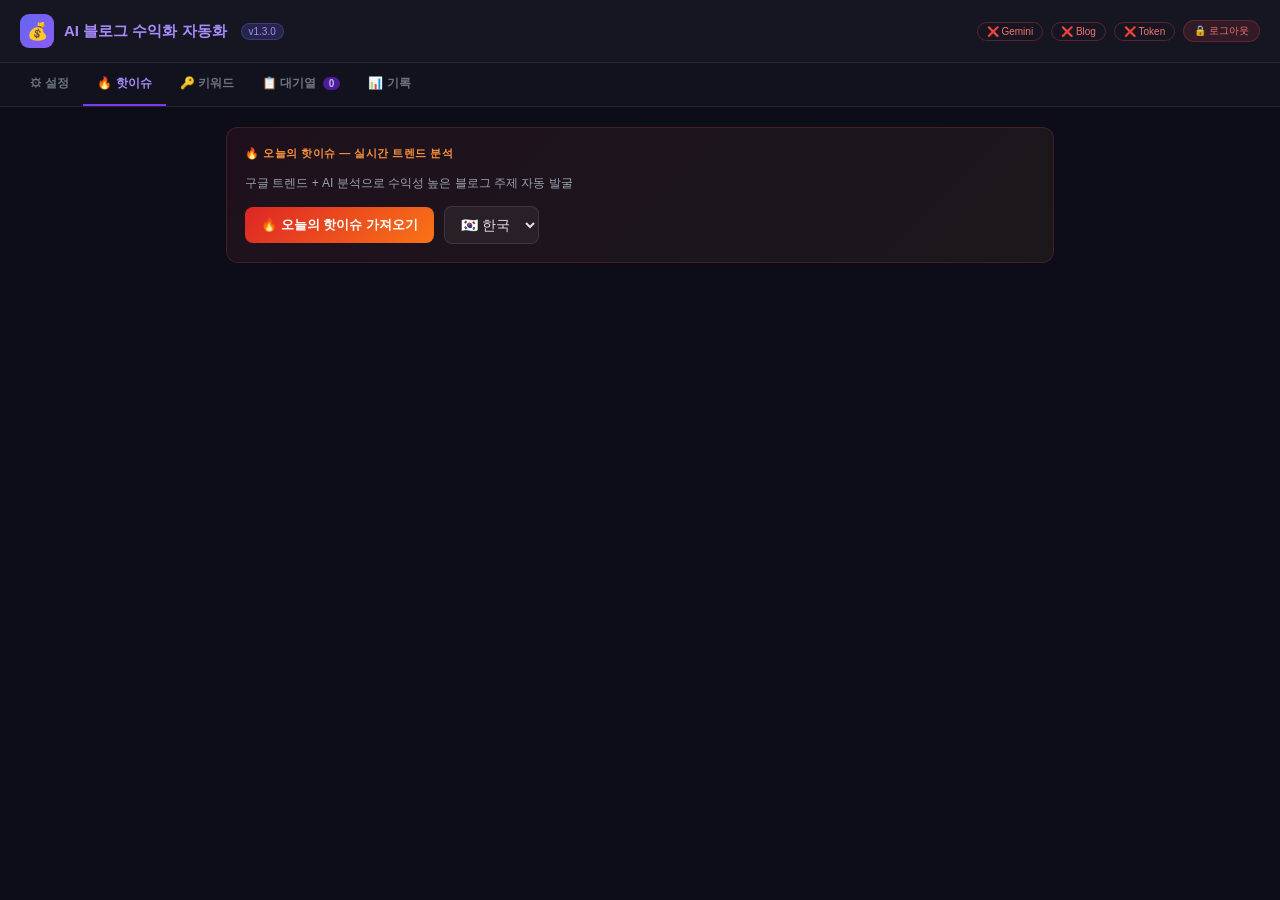
==== commit 6be26202: "Add files via upload" ====
--- a/app.html
+++ b/app.html
@@ -351,14 +351,7 @@
 function ssSet(k, v) { try { sessionStorage.setItem(k, v); } catch(e) {} }
 function ssRem(k) { try { sessionStorage.removeItem(k); } catch(e) {} }
 
-// ---- 세션 체크 ----
-(function() {
-  try {
-    if (!ssGet('yblog_auth')) {
-      try { window.location.replace('index.html'); } catch(e) {}
-    }
-  } catch(e) {}
-})();
+// 세션 체크 제거됨
 
 // ---- 상태 ----
 var state = {
@@ -543,7 +536,9 @@
 // ---- 로그아웃 ----
 function doLogout() {
   ssRem('yblog_auth');
-  try { window.location.href = 'index.html'; } catch(e) {}
+  try { window.location.href = 'index.html'; } catch(e) {
+    showAlert('로그아웃됨', 'success');
+  }
 }
 
 // ---- 핫이슈 ----
